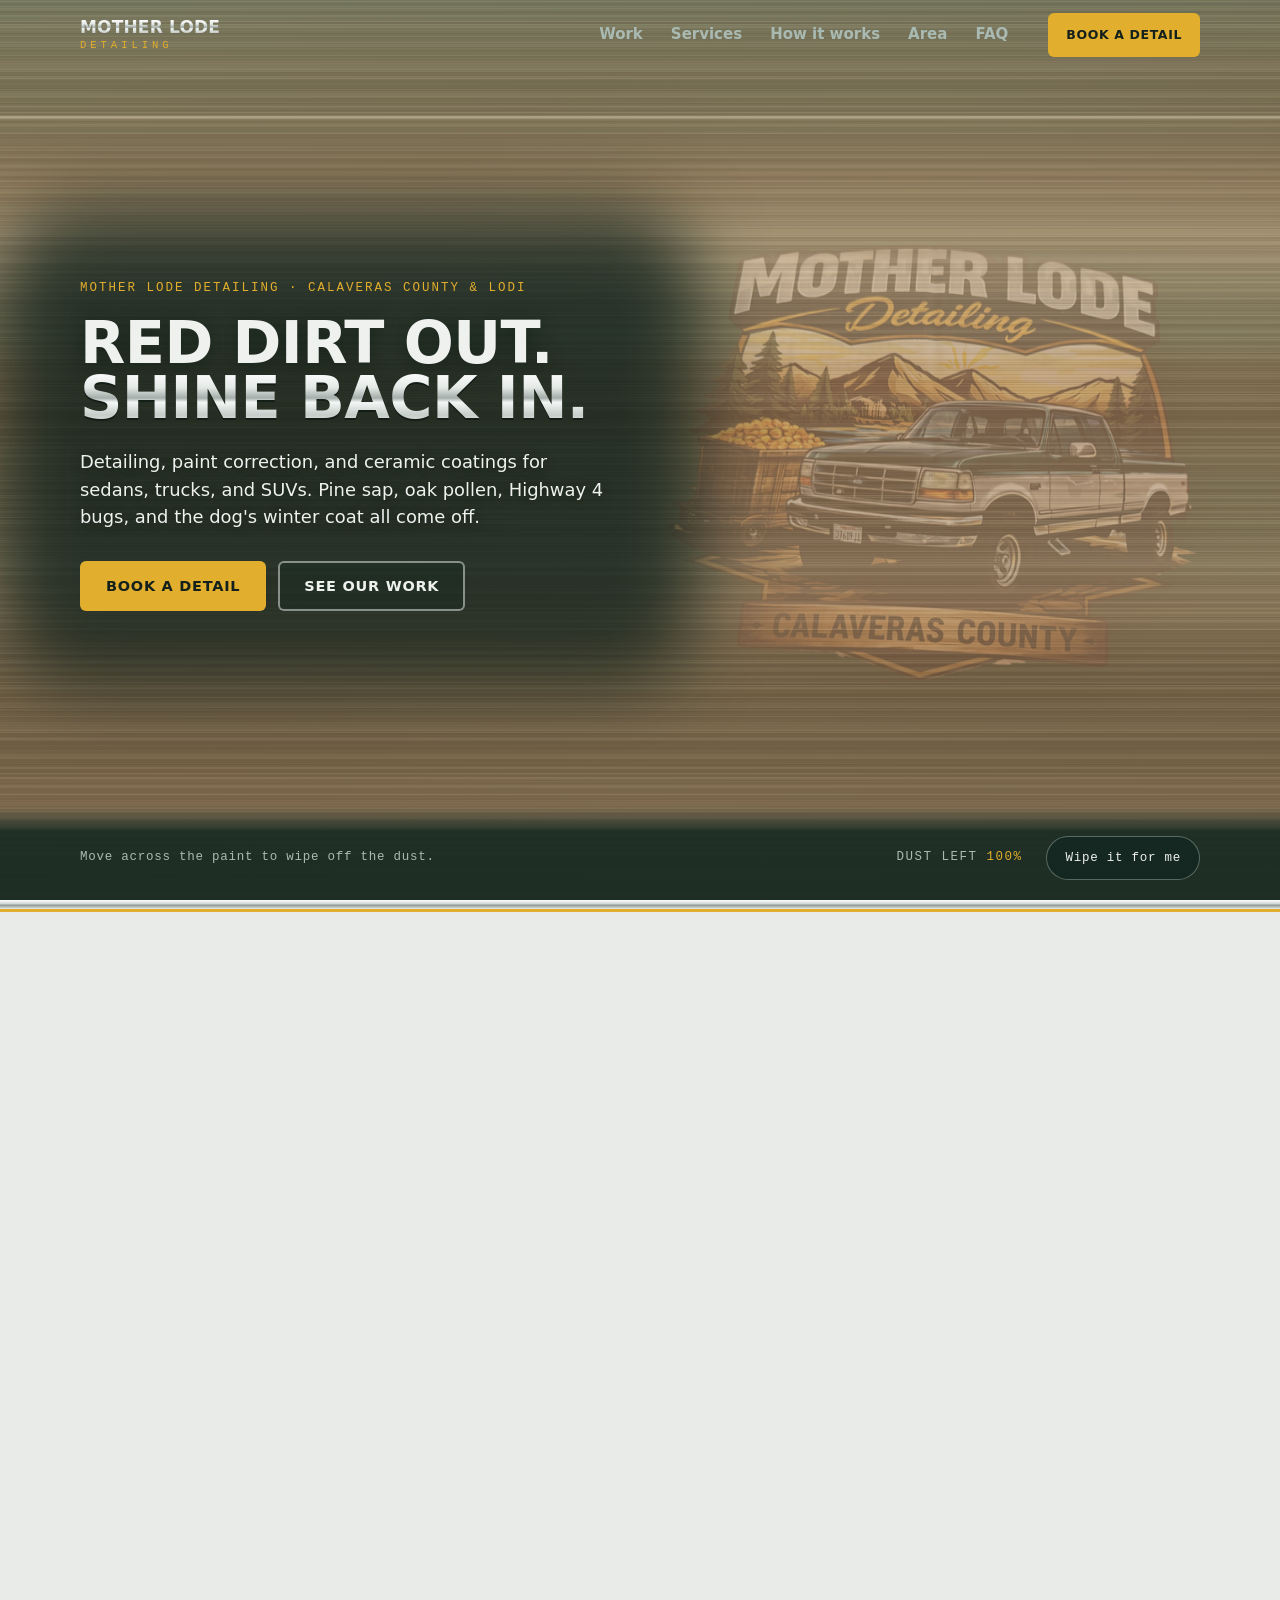
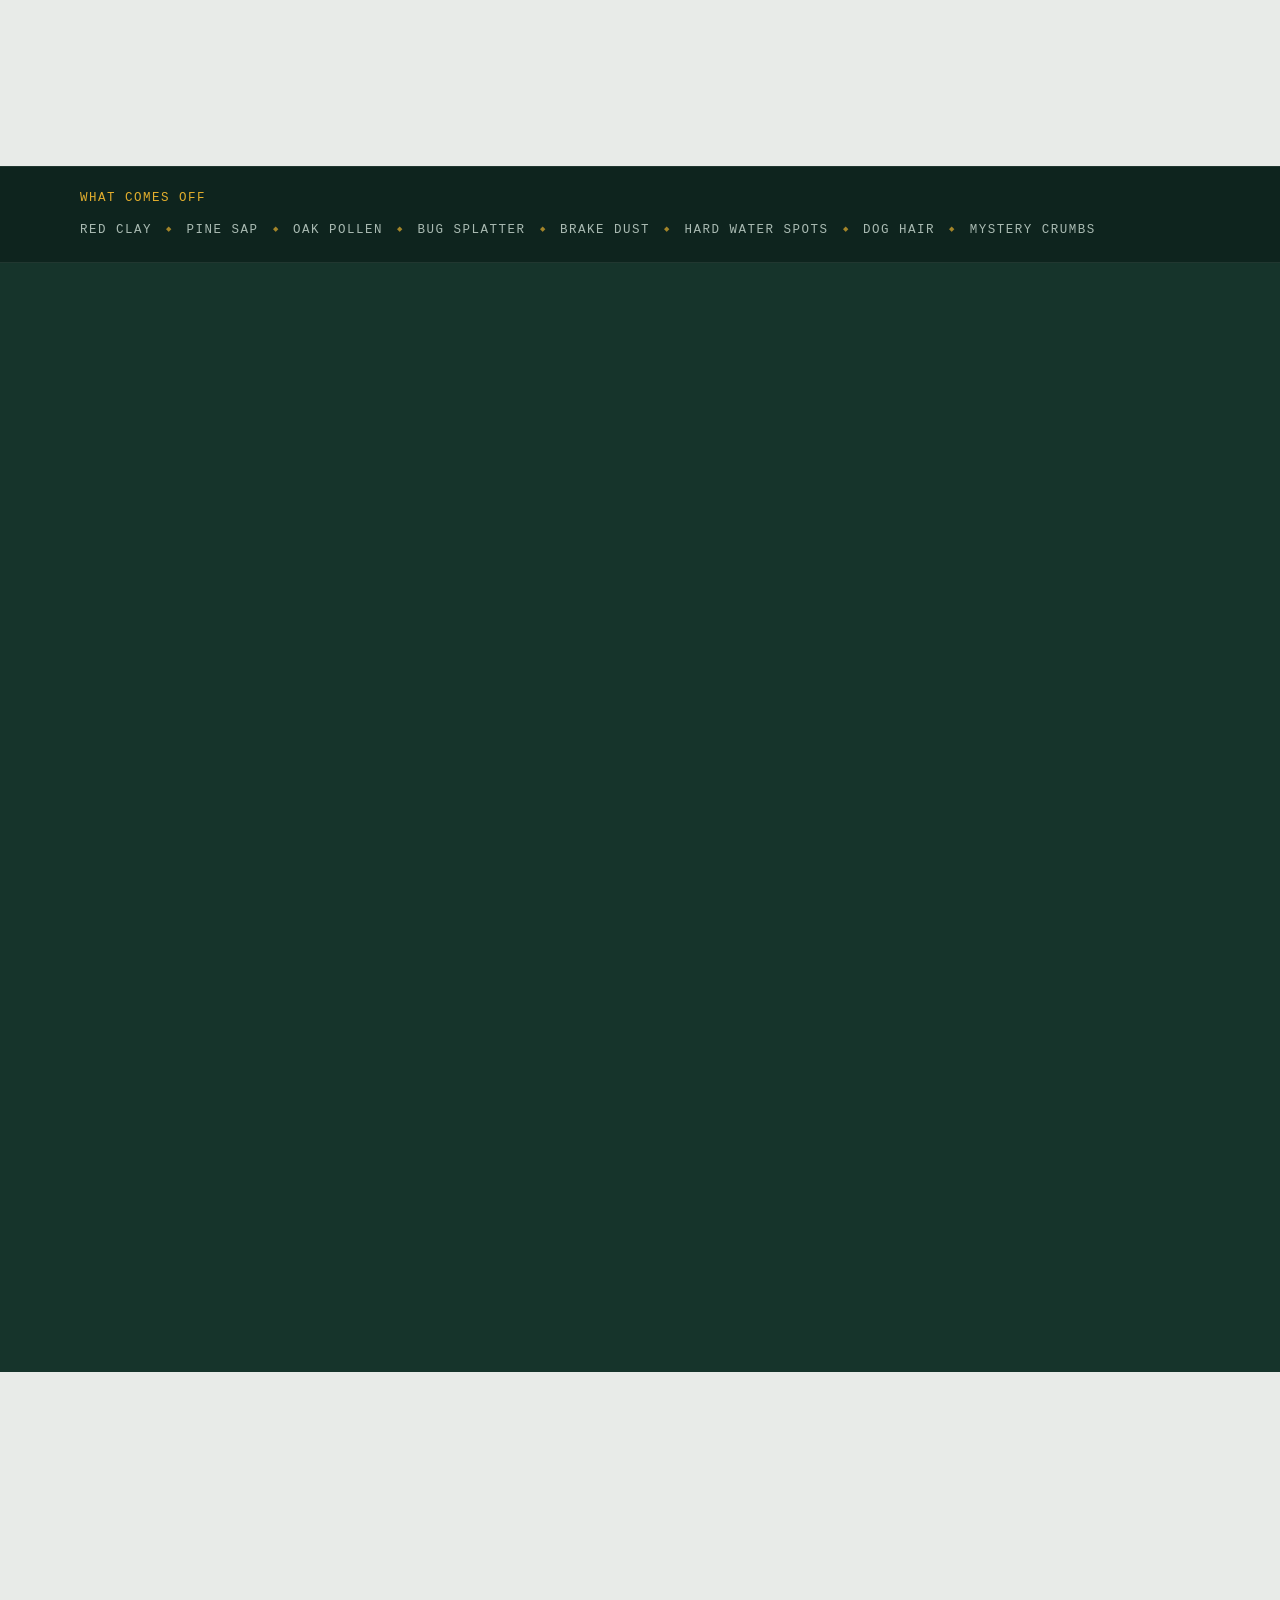
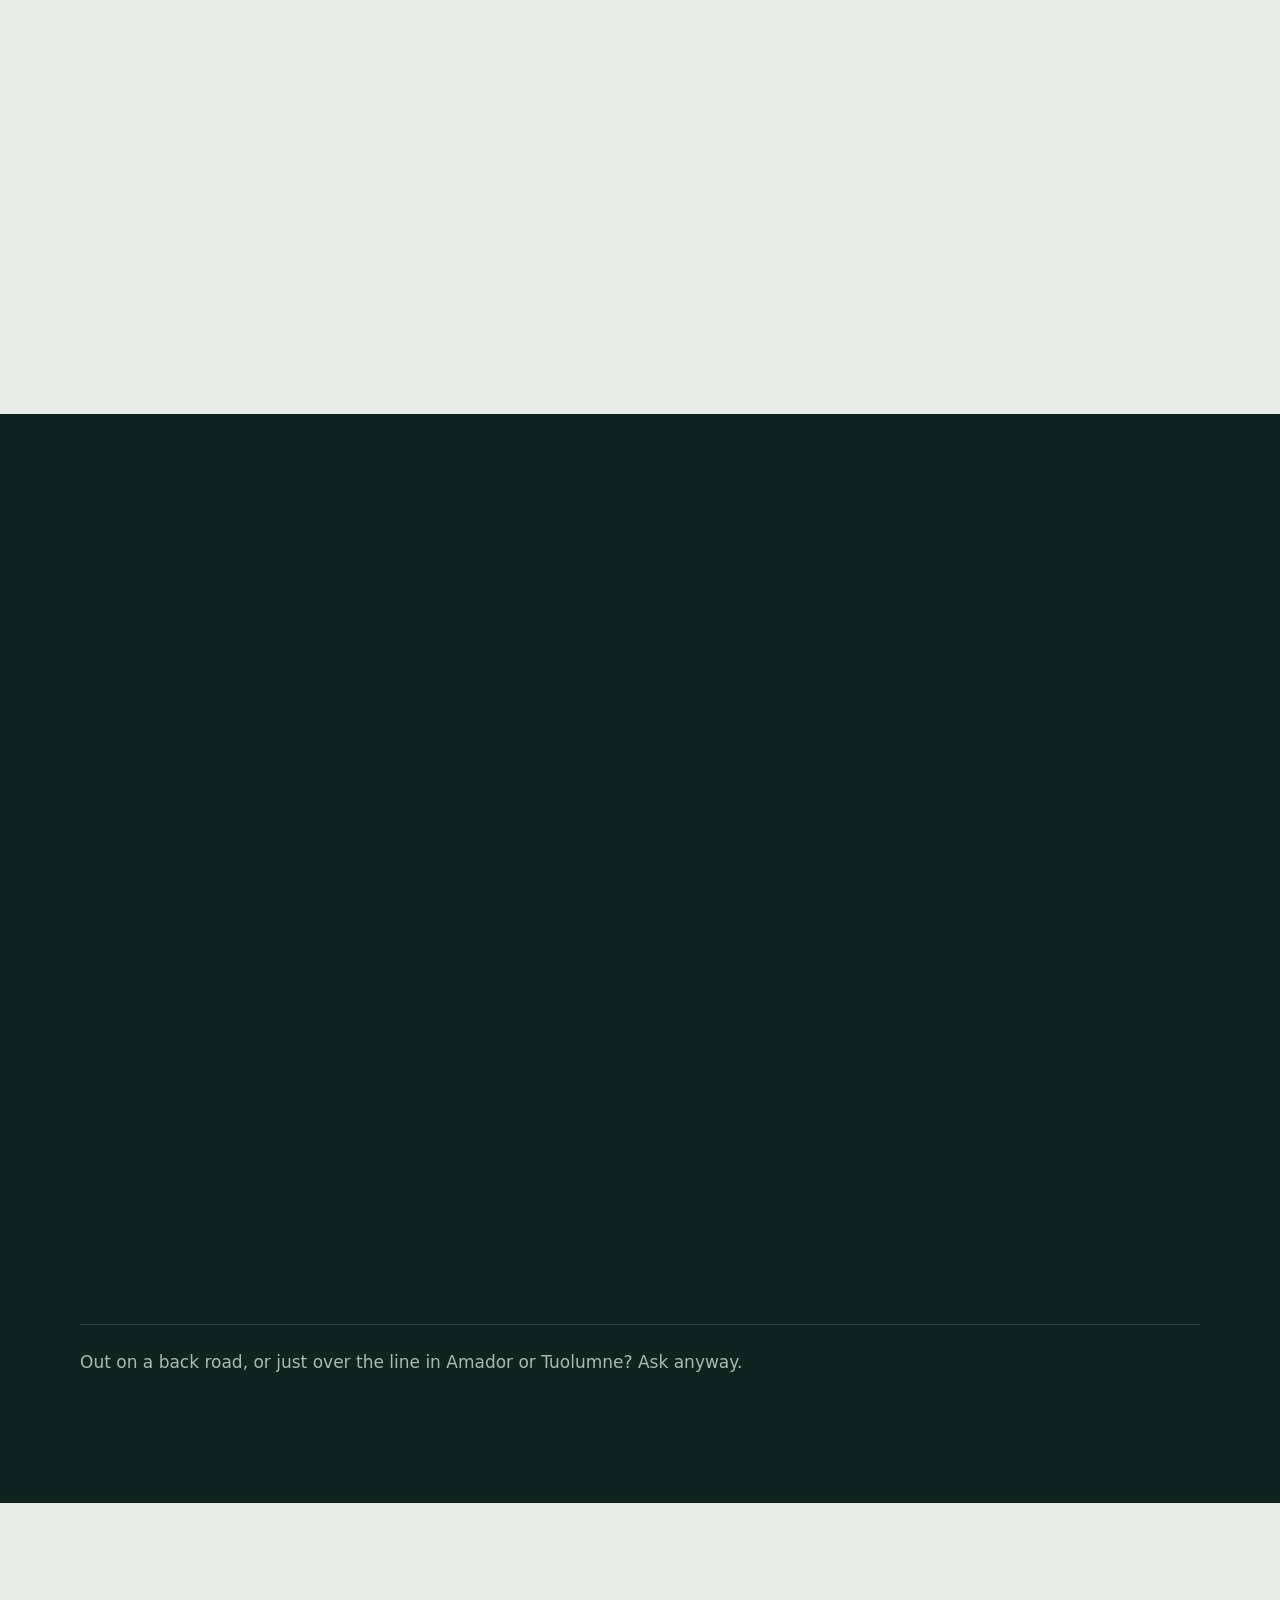
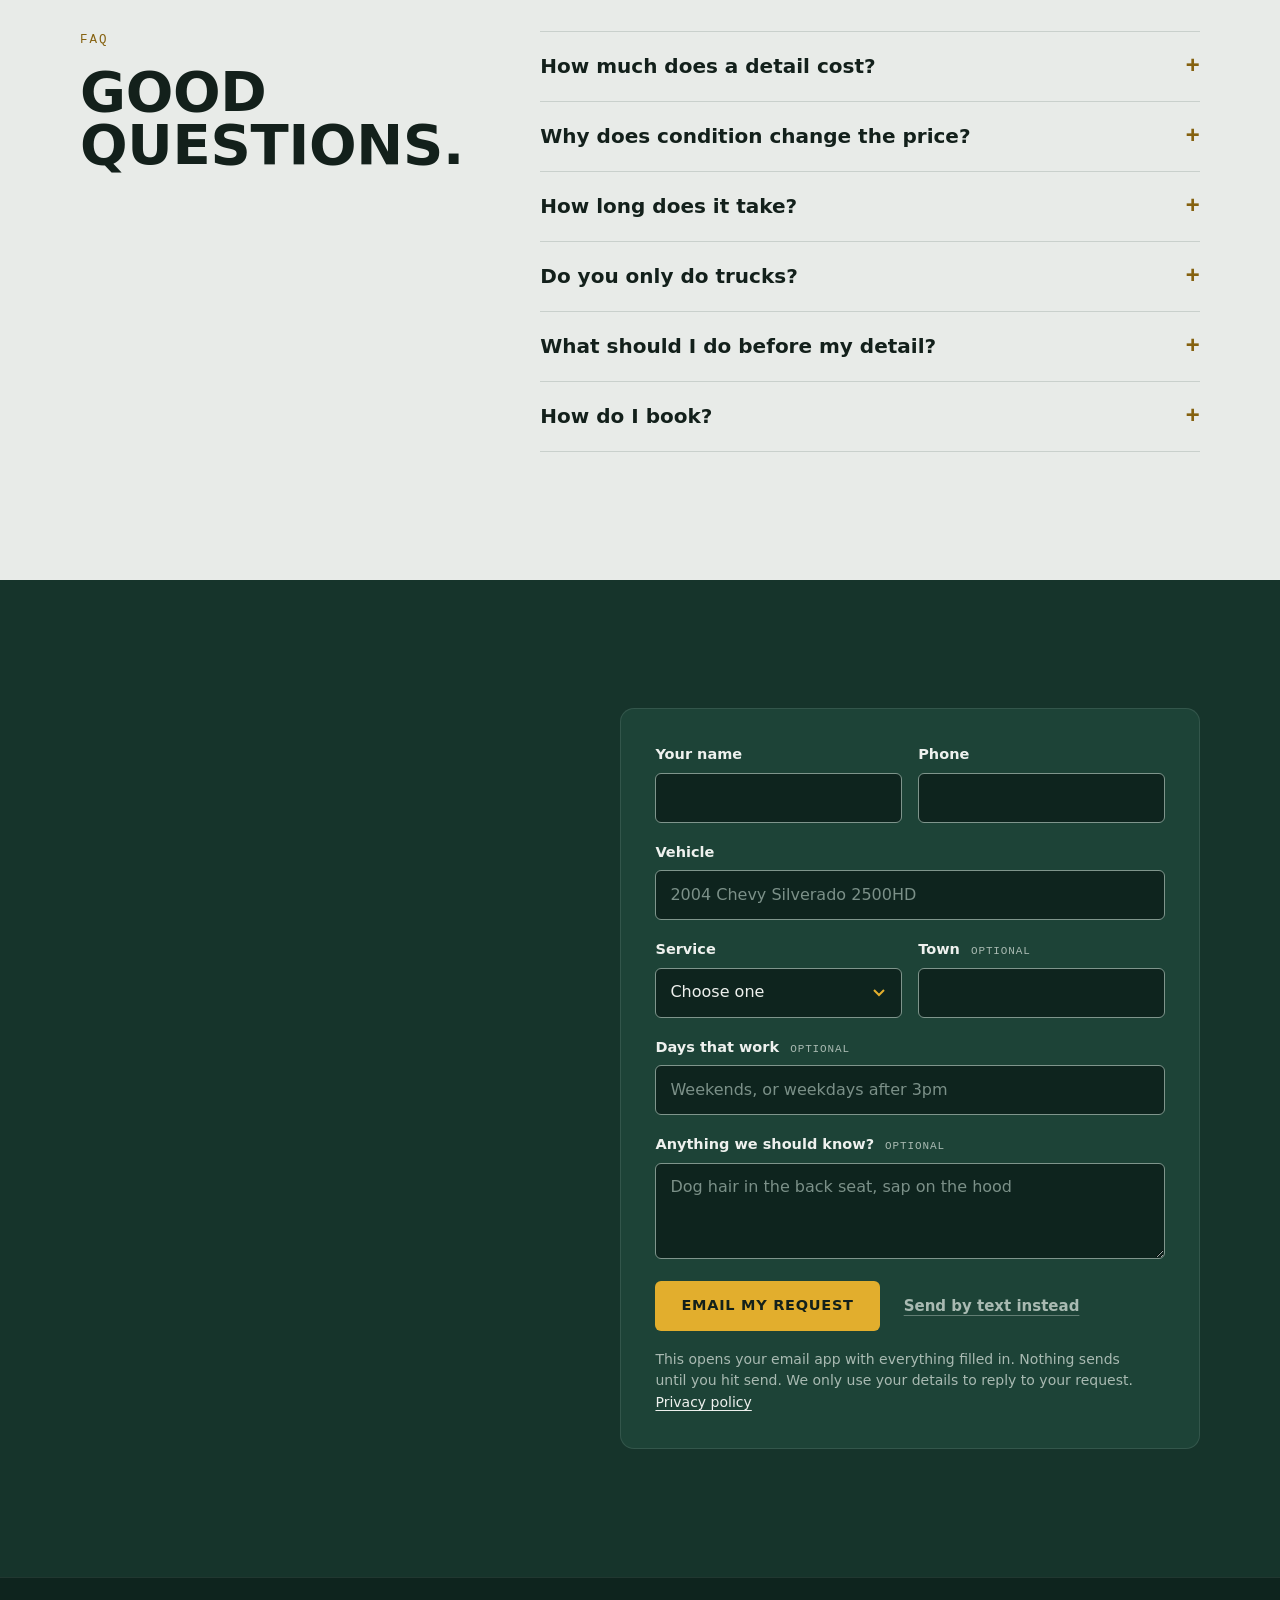
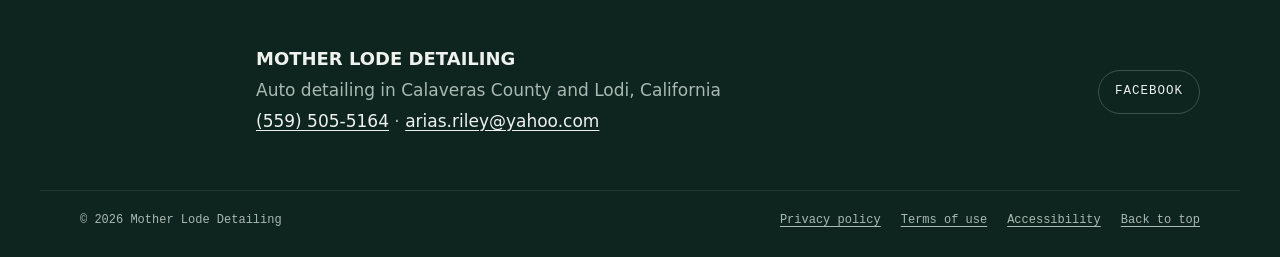
==== index.html @ 9db76bcc "Use the new Facebook page username link Co-Authored-By: Claude Opus 5 <noreply@anthropic.com>" ====
<!doctype html>
<html lang="en">
<head>
<meta charset="utf-8">
<meta name="viewport" content="width=device-width, initial-scale=1">
<meta http-equiv="Content-Security-Policy" content="default-src 'none'; script-src 'self' 'sha256-Du+OJKJSbdUgz5nrHeWWINvez6XKDDU/tyj/5c2uvwo='; style-src 'self' https://fonts.googleapis.com; font-src https://fonts.gstatic.com; img-src 'self' data:; media-src 'self'; base-uri 'none'; form-action 'none'; object-src 'none'">
<meta name="referrer" content="strict-origin-when-cross-origin">
<title>Mother Lode Detailing | Auto Detailing in Calaveras County &amp; Lodi</title>
<meta name="description" content="Interior and exterior detailing, paint correction, and ceramic coatings for sedans, trucks, and SUVs in Calaveras County and Lodi, CA. Exterior from $80. Call or text (559) 505-5164.">
<meta name="theme-color" content="#0E241E">
<link rel="canonical" href="https://motherlodedetailing.com/">
<meta property="og:type" content="website">
<meta property="og:url" content="https://motherlodedetailing.com/">
<meta property="og:title" content="Mother Lode Detailing">
<meta property="og:description" content="Auto detailing, paint correction, and ceramic coatings in Calaveras County and Lodi, CA.">
<meta property="og:image" content="https://motherlodedetailing.com/assets/logo-1120.png">
<script type="application/ld+json">
{
  "@context": "https://schema.org",
  "@type": "AutomotiveBusiness",
  "name": "Mother Lode Detailing",
  "description": "Auto detailing, paint correction, and ceramic coatings for sedans, trucks, and SUVs.",
  "telephone": "+1-559-505-5164",
  "email": "arias.riley@yahoo.com",
  "url": "https://motherlodedetailing.com/",
  "image": "https://motherlodedetailing.com/assets/logo-1120.png",
  "sameAs": ["https://www.facebook.com/motherlodedetailing"],
  "priceRange": "$80-$1200",
  "areaServed": [
    { "@type": "AdministrativeArea", "name": "Calaveras County, CA" },
    { "@type": "City", "name": "Lodi, CA" }
  ]
}
</script>
<link rel="icon" type="image/png" href="assets/icon-64.png">
<link rel="apple-touch-icon" href="assets/icon-180.png">
<link rel="preconnect" href="https://fonts.googleapis.com">
<link rel="preconnect" href="https://fonts.gstatic.com" crossorigin>
<link rel="stylesheet" href="https://fonts.googleapis.com/css2?family=Archivo:wdth,wght@62..125,400..900&family=IBM+Plex+Mono:wght@500&display=swap">
<link rel="stylesheet" href="assets/styles.css">
<script>document.documentElement.classList.add('js')</script>
<script src="assets/main.js" defer></script>
</head>
<body>
<a class="skip" href="#main">Skip to content</a>

<nav class="nav" aria-label="Main">
  <div class="wrap nav-inner">
    <a class="nav-brand" href="#top">
      <span class="nb-top">Mother Lode</span>
      <span class="nb-sub">Detailing</span>
    </a>
    <ul class="nav-links">
      <li><a href="#work">Work</a></li>
      <li><a href="#services">Services</a></li>
      <li><a href="#how">How it works</a></li>
      <li><a href="#area">Area</a></li>
      <li><a href="#faq">FAQ</a></li>
    </ul>
    <a class="btn btn-gold btn-sm" href="#book">Book<span class="cta-extra">&nbsp;a detail</span></a>
  </div>
</nav>

<header class="hero" id="top">
  <div class="hero-paint" aria-hidden="true"></div>
  <img class="hero-decal" src="assets/logo-1120.png" srcset="assets/logo-640.png 640w, assets/logo-1120.png 1120w" sizes="(max-width: 860px) 86vw, 42vw" width="1120" height="926" fetchpriority="high" alt="Mother Lode Detailing logo: a green and white Ford pickup beside an ore cart full of gold, under a Calaveras County sign">
  <canvas class="dust" aria-hidden="true"></canvas>
  <div class="wrap hero-inner">
    <div class="hero-copy">
      <p class="eyebrow">Mother Lode Detailing · Calaveras County &amp; Lodi</p>
      <h1><span>Red dirt out.</span> <span class="chrome">Shine back in.</span></h1>
      <p class="lede">Detailing, paint correction, and ceramic coatings for sedans, trucks, and SUVs. Pine sap, oak pollen, Highway 4 bugs, and the dog's winter coat all come off.</p>
      <div class="actions">
        <a class="btn btn-gold" href="#book">Book a detail</a>
        <a class="btn btn-ghost" href="#work">See our work</a>
      </div>
    </div>
  </div>
  <div class="wipe-bar">
    <div class="wrap wipe-inner">
      <p class="wipe-hint"><span class="hint-fine">Move across the paint to wipe off the dust.</span><span class="hint-coarse">Swipe sideways across the paint to wipe it.</span></p>
      <p class="wipe-readout" aria-hidden="true">Dust left <b>100%</b></p>
      <button class="wipe-btn" type="button">Wipe it for me</button>
      <p class="sr-only wipe-status" role="status"></p>
    </div>
  </div>
</header>
<div class="trim" aria-hidden="true"></div>

<main id="main">

  <section class="section silver" id="work">
    <div class="wrap">
      <div class="sec-head reveal">
        <p class="eyebrow">Recent work</p>
        <h2>Trucks we've cleaned lately.</h2>
        <p>Photos and clips from real jobs.</p>
      </div>
      <div class="gallery reveal" role="region" aria-label="Recent work photos and videos" tabindex="0">
        <figure class="shot photo">
          <div class="frame">
            <img src="assets/work-foam.jpg" width="900" height="1200" loading="lazy" alt="Chevy Silverado 2500HD covered in thick white foam during a pre-wash">
            <span class="tag">During</span>
          </div>
          <figcaption>Silverado 2500HD, foam pre-wash</figcaption>
        </figure>
        <figure class="shot clip" data-name="blue Chevy Silverado">
          <div class="frame">
            <video muted loop playsinline preload="none" poster="assets/work-silverado-blue.jpg" aria-label="Walkaround of a clean blue Chevy Silverado">
              <source src="assets/work-silverado-blue.mp4" type="video/mp4">
            </video>
            <button class="clip-toggle" type="button">Play</button>
          </div>
          <figcaption>Chevy Silverado, walkaround</figcaption>
        </figure>
        <figure class="shot photo">
          <div class="frame">
            <img src="assets/work-f250.jpg" width="900" height="1200" loading="lazy" alt="White Ford F-250 Super Duty with clean, glossy paint">
            <span class="tag">After</span>
          </div>
          <figcaption>Ford F-250 Super Duty</figcaption>
        </figure>
        <figure class="shot clip" data-name="gray Chevy Silverado HD">
          <div class="frame">
            <video muted loop playsinline preload="none" poster="assets/work-silverado-gray.jpg" aria-label="Walkaround of a freshly washed gray Chevy Silverado HD">
              <source src="assets/work-silverado-gray.mp4" type="video/mp4">
            </video>
            <button class="clip-toggle" type="button">Play</button>
          </div>
          <figcaption>Silverado HD, walkaround</figcaption>
        </figure>
        <figure class="shot photo">
          <div class="frame">
            <img src="assets/work-f150.jpg" width="900" height="1200" loading="lazy" alt="Silver Ford F-150 with clean paint and wheels">
            <span class="tag">After</span>
          </div>
          <figcaption>Ford F-150</figcaption>
        </figure>
      </div>
    </div>
  </section>

  <section class="ledger" aria-label="What we clean off">
    <div class="wrap ledger-inner">
      <p class="ledger-label">What comes off</p>
      <ul class="ledger-list">
        <li>Red clay</li>
        <li>Pine sap</li>
        <li>Oak pollen</li>
        <li>Bug splatter</li>
        <li>Brake dust</li>
        <li>Hard water spots</li>
        <li>Dog hair</li>
        <li>Mystery crumbs</li>
      </ul>
    </div>
  </section>

  <section class="section pine" id="services">
    <div class="wrap">
      <div class="sec-head reveal">
        <p class="eyebrow">Services and prices</p>
        <h2>Pick your detail.</h2>
        <p>These are starting prices. The final price depends on condition, like how much dirt, hair, or staining there is. Send a few photos and you'll get an exact price before any work starts.</p>
      </div>
      <div class="svc-grid reveal">
        <div class="price-card">
          <div class="price-head">
            <h3>Basic details</h3>
            <span>Starting prices</span>
          </div>
          <!-- Explicit roles keep table semantics when mobile CSS changes the display type. -->
          <table class="prices" role="table" aria-label="Starting prices for basic details by vehicle type">
            <thead role="rowgroup">
              <tr role="row">
                <th role="columnheader" scope="col"><span class="sr-only">Service</span></th>
                <th role="columnheader" scope="col">Sedan</th>
                <th role="columnheader" scope="col">Truck</th>
                <th role="columnheader" scope="col">SUV</th>
              </tr>
            </thead>
            <tbody role="rowgroup">
              <tr role="row">
                <th role="rowheader" scope="row">Exterior<span>Foam pre-wash, hand wash, wheels, tires, and glass</span></th>
                <td role="cell" data-label="Sedan">$80</td>
                <td role="cell" data-label="Truck">$100</td>
                <td role="cell" data-label="SUV">$100</td>
              </tr>
              <tr role="row">
                <th role="rowheader" scope="row">Interior<span>Vacuum, wipe-down, seats and carpet spot-treated, inside glass</span></th>
                <td role="cell" data-label="Sedan">$140</td>
                <td role="cell" data-label="Truck">$140</td>
                <td role="cell" data-label="SUV">$160</td>
              </tr>
            </tbody>
          </table>
          <p class="price-note">Heavy dirt, pet hair, or deep stains can raise the price. You always get the number before we start.</p>
          <div class="price-ctas">
            <a class="card-cta" href="#book" data-service="Basic exterior">Book exterior</a>
            <a class="card-cta" href="#book" data-service="Basic interior">Book interior</a>
          </div>
        </div>
        <article class="card">
          <h3>Paint correction</h3>
          <p class="price">From $500</p>
          <p class="for">Full body. Machine polishing that takes out swirls, light scratches, and dull, oxidized paint.</p>
          <a class="card-cta" href="#book" data-service="Paint correction">Book paint correction</a>
        </article>
        <article class="card featured">
          <h3>Ceramic coating</h3>
          <p class="price">$750 to $1,200</p>
          <p class="for">A hard, glossy layer on the paint so dirt and water slide off and every wash gets easier.</p>
          <a class="card-cta" href="#book" data-service="Ceramic coating">Book ceramic coating</a>
        </article>
      </div>
      <div class="addons reveal">
        <p class="addons-label">Add-ons for any service</p>
        <ul class="chips">
          <li>Pet hair removal</li>
          <li>Engine bay</li>
          <li>Headlight restoration</li>
          <li>Clay bar</li>
          <li>Seat shampoo</li>
          <li>Odor treatment</li>
        </ul>
      </div>
    </div>
  </section>

  <section class="section silver" id="how">
    <div class="wrap">
      <div class="sec-head reveal">
        <p class="eyebrow">How it works</p>
        <h2>Three steps to a clean truck.</h2>
      </div>
      <div class="track">
        <svg class="vein" viewBox="0 0 960 40" preserveAspectRatio="none" aria-hidden="true">
          <path pathLength="1" d="M0 20 C 80 6, 160 34, 240 20 S 400 6, 480 20 S 640 34, 720 20 S 880 6, 960 20"/>
        </svg>
        <ol class="steps reveal">
          <li class="step">
            <span class="step-n" aria-hidden="true">1</span>
            <h3>Send a few photos</h3>
            <p>Text or email pictures of the inside and outside, with the year, make, and model.</p>
          </li>
          <li class="step">
            <span class="step-n" aria-hidden="true">2</span>
            <h3>Get a price and a day</h3>
            <p>We reply with a quote and the next open days. Pick the one that works.</p>
          </li>
          <li class="step">
            <span class="step-n" aria-hidden="true">3</span>
            <h3>Get it back clean</h3>
            <p>We do the work, and you drive off in a truck that looks right again.</p>
          </li>
        </ol>
      </div>
    </div>
  </section>

  <section class="section area" id="area">
    <div class="wrap">
      <div class="reveal">
        <p class="eyebrow">Where we work</p>
        <h2 class="county"><span>Calaveras</span> <span>County</span> <em>and Lodi</em></h2>
        <p class="area-sub">Up and down Highways 4, 49, 26, and 12, from Arnold down to Lodi.</p>
      </div>
      <div class="routes reveal">
        <div class="route">
          <p class="route-name">Highway 4</p>
          <ul>
            <li>Copperopolis</li>
            <li>Vallecito</li>
            <li>Murphys</li>
            <li>Avery</li>
            <li>Hathaway Pines</li>
            <li>Arnold</li>
          </ul>
        </div>
        <div class="route">
          <p class="route-name">Highway 49</p>
          <ul>
            <li>Angels Camp</li>
            <li>San Andreas</li>
            <li>Mokelumne Hill</li>
          </ul>
        </div>
        <div class="route">
          <p class="route-name">Highways 12 and 26</p>
          <ul>
            <li>Lodi</li>
            <li>Valley Springs</li>
            <li>Glencoe</li>
            <li>West Point</li>
          </ul>
        </div>
      </div>
      <p class="area-note">Out on a back road, or just over the line in Amador or Tuolumne? Ask anyway.</p>
    </div>
  </section>

  <section class="section silver" id="faq">
    <div class="wrap faq-wrap">
      <div class="sec-head">
        <p class="eyebrow">FAQ</p>
        <h2>Good questions.</h2>
      </div>
      <div class="faq-list">
        <details>
          <summary>How much does a detail cost?</summary>
          <p>A basic exterior starts at $80 for sedans and $100 for trucks and SUVs. A basic interior starts at $140 for sedans and trucks and $160 for SUVs. Paint correction starts at $500, and ceramic coatings run $750 to $1,200. The final price depends on condition, so send a few photos for an exact quote.</p>
        </details>
        <details>
          <summary>Why does condition change the price?</summary>
          <p>A truck with a season of red clay, pet hair, or deep stains takes a lot more time than one that gets washed every month. Photos let us see that up front, so there are no surprises.</p>
        </details>
        <details>
          <summary>How long does it take?</summary>
          <p>That depends on the vehicle and the service. We'll give you a time estimate when we confirm your day.</p>
        </details>
        <details>
          <summary>Do you only do trucks?</summary>
          <p>No. Sedans, trucks, and SUVs are all welcome. Trucks just see the most red dirt around here.</p>
        </details>
        <details>
          <summary>What should I do before my detail?</summary>
          <p>Take out anything valuable and anything you don't want moved. Leave the rest to us.</p>
        </details>
        <details>
          <summary>How do I book?</summary>
          <p>Use the form below, or call or text us. We'll reply to confirm a price and a day.</p>
        </details>
      </div>
    </div>
  </section>

  <section class="section pine book" id="book">
    <div class="wrap book-grid">
      <div class="book-copy reveal">
        <p class="eyebrow">Book</p>
        <h2>Get on the schedule.</h2>
        <p>Fill this in and we'll get back to you with a price and the next open day. A couple of photos help us quote it right.</p>
        <dl class="contact">
          <div><dt>Call or text</dt><dd><a data-contact="phone" href="tel:+15595055164">(559) 505-5164</a></dd></div>
          <div><dt>Email</dt><dd><a data-contact="email" href="mailto:arias.riley@yahoo.com">arias.riley@yahoo.com</a></dd></div>
          <div><dt>Service area</dt><dd>Calaveras County and Lodi, California</dd></div>
        </dl>
      </div>

      <div class="book-panel">
        <noscript>
          <p class="noscript-note">Call or text <a href="tel:+15595055164">(559) 505-5164</a> or email <a href="mailto:arias.riley@yahoo.com">arias.riley@yahoo.com</a> with your name, vehicle, and the service you want.</p>
        </noscript>
        <!-- Hidden until main.js attaches the handlers, so a script failure can never submit personal details into the page URL. -->
        <form class="book-form" novalidate hidden>
          <div class="field">
            <label for="f-name">Your name</label>
            <input id="f-name" name="name" autocomplete="name" maxlength="80" required>
          </div>
          <div class="field">
            <label for="f-phone">Phone</label>
            <input id="f-phone" name="phone" type="tel" autocomplete="tel" maxlength="30" required>
          </div>
          <div class="field full">
            <label for="f-vehicle">Vehicle</label>
            <input id="f-vehicle" name="vehicle" placeholder="2004 Chevy Silverado 2500HD" maxlength="100" required>
          </div>
          <div class="field">
            <label for="f-service">Service</label>
            <select id="f-service" name="service" required>
              <option value="">Choose one</option>
              <option>Basic exterior</option>
              <option>Basic interior</option>
              <option>Interior and exterior</option>
              <option>Paint correction</option>
              <option>Ceramic coating</option>
              <option>Not sure yet</option>
            </select>
          </div>
          <div class="field">
            <label for="f-town">Town <span class="opt">Optional</span></label>
            <input id="f-town" name="town" list="town-list" autocomplete="address-level2" maxlength="60">
            <datalist id="town-list">
              <option value="Angels Camp"><option value="Arnold"><option value="Avery"><option value="Copperopolis"><option value="Glencoe"><option value="Hathaway Pines"><option value="Lodi"><option value="Mokelumne Hill"><option value="Murphys"><option value="San Andreas"><option value="Vallecito"><option value="Valley Springs"><option value="West Point">
            </datalist>
          </div>
          <div class="field full">
            <label for="f-when">Days that work <span class="opt">Optional</span></label>
            <input id="f-when" name="when" placeholder="Weekends, or weekdays after 3pm" maxlength="120">
          </div>
          <div class="field full">
            <label for="f-notes">Anything we should know? <span class="opt">Optional</span></label>
            <textarea id="f-notes" name="notes" rows="3" placeholder="Dog hair in the back seat, sap on the hood" maxlength="1000"></textarea>
          </div>
          <p class="form-error full" role="alert" hidden></p>
          <div class="form-actions full">
            <button class="btn btn-gold" type="submit">Text my request</button>
            <button class="alt-send" type="button">Send by email instead</button>
          </div>
          <p class="form-fine full"><span class="fine-method">This opens your texting app with everything filled in. Nothing sends until you hit send.</span> We only use your details to reply to your request. <a href="privacy.html">Privacy policy</a></p>
        </form>

        <div class="book-done" tabindex="-1" hidden>
          <p class="eyebrow">Almost done</p>
          <h3>Hit send in your <span class="done-app">texting app</span>.</h3>
          <p>Your request is filled in and ready. Add a couple of photos of the truck before you send it.</p>
          <p class="done-fallback">Didn't open? Call or text <a data-contact="phone" href="tel:+15595055164">(559) 505-5164</a>.</p>
          <button class="btn btn-ghost done-edit" type="button">Edit my request</button>
        </div>
      </div>
    </div>
  </section>

</main>

<footer class="footer">
  <div class="wrap footer-grid">
    <img class="footer-logo" src="assets/logo-320.png" width="320" height="265" loading="lazy" alt="Mother Lode Detailing">
    <div class="footer-info">
      <p class="footer-name">Mother Lode Detailing</p>
      <p>Auto detailing in Calaveras County and Lodi, California</p>
      <p><a data-contact="phone" href="tel:+15595055164">(559) 505-5164</a> · <a data-contact="email" href="mailto:arias.riley@yahoo.com">arias.riley@yahoo.com</a></p>
    </div>
    <ul class="social" aria-label="Social media" hidden></ul>
  </div>
  <div class="wrap footer-fine">
    <p>© <span class="year">2026</span> Mother Lode Detailing</p>
    <ul class="legal-links">
      <li><a href="privacy.html">Privacy policy</a></li>
      <li><a href="terms.html">Terms of use</a></li>
      <li><a href="accessibility.html">Accessibility</a></li>
      <li><a href="#top">Back to top</a></li>
    </ul>
  </div>
</footer>
</body>
</html>
---- assets/styles.css ----
/* Mother Lode Detailing: pine paint, chrome trim, gold vein */
:root {
  --pine: #16342B;
  --pine-deep: #0E241E;
  --pine-raised: #1D4337;
  --chrome: #E8EBE8;
  --chrome-raised: #F4F6F4;
  --steel: #C9D0CC;
  --steel-strong: #77837E;
  --ink: #13201B;
  --ink-2: #4F5D57;
  --on-pine: #EEF1EE;
  --on-pine-2: #A9BAB2;
  --gold: #E2AE2D;
  --gold-hi: #F0C04A;
  --gold-deep: #85610F;

  --display: "Archivo", "Arial Narrow", system-ui, sans-serif;
  --body: "Archivo", system-ui, -apple-system, "Segoe UI", sans-serif;
  --mono: "IBM Plex Mono", ui-monospace, "SF Mono", Menlo, monospace;

  --wrap: 1200px;
  --gutter: clamp(20px, 4vw, 40px);
  --chrome-grad: linear-gradient(180deg, #ffffff 0%, #e4e9e6 30%, #a4aeaa 49%, #f3f6f4 57%, #c5cdc9 80%, #eef1ee 100%);
}

*, *::before, *::after { box-sizing: border-box; }
html { scroll-behavior: smooth; -webkit-text-size-adjust: 100%; scroll-padding-top: 76px; }
body {
  margin: 0;
  background: var(--pine-deep);
  color: var(--on-pine);
  font-family: var(--body);
  font-size: 17px;
  line-height: 1.55;
  overflow-x: clip;
}
img, video { display: block; max-width: 100%; }
a { color: inherit; }
h1, h2, h3 { font-family: var(--display); text-wrap: balance; }
p { text-wrap: pretty; }

.wrap { width: 100%; max-width: var(--wrap); margin-inline: auto; padding-inline: var(--gutter); }
.sr-only { position: absolute; width: 1px; height: 1px; margin: -1px; overflow: hidden; clip: rect(0 0 0 0); white-space: nowrap; }

:focus-visible { outline: 3px solid var(--gold); outline-offset: 3px; }
.silver :focus-visible { outline-color: var(--pine); box-shadow: 0 0 0 7px rgba(226, 174, 45, .55); }

.skip {
  position: fixed; left: 12px; top: -60px; z-index: 100;
  background: var(--gold); color: var(--ink); padding: 12px 16px; border-radius: 6px;
  font-weight: 700; text-decoration: none;
}
.skip:focus { top: 12px; }

.eyebrow {
  margin: 0;
  font-family: var(--mono); font-weight: 500; font-size: 12.5px;
  letter-spacing: .16em; text-transform: uppercase; color: var(--gold);
}
.silver .eyebrow { color: var(--gold-deep); }

/* Buttons */
.btn {
  white-space: nowrap;
  display: inline-flex; align-items: center; justify-content: center;
  min-height: 50px; padding: 0 24px;
  border: 2px solid transparent; border-radius: 6px;
  font-family: var(--body); font-weight: 800; font-size: 14.5px; font-stretch: 115%;
  letter-spacing: .05em; text-transform: uppercase; text-decoration: none; line-height: 1;
  cursor: pointer;
  transition: background-color .2s, border-color .2s, color .2s;
}
.btn-gold { background: var(--gold); color: var(--ink); }
.btn-gold:hover { background: var(--gold-hi); }
.btn-ghost { border-color: rgba(238, 241, 238, .5); color: var(--on-pine); background: rgba(14, 36, 30, .25); }
.btn-ghost:hover { border-color: var(--on-pine); background: rgba(238, 241, 238, .1); }
.btn-sm { min-height: 44px; padding: 0 16px; font-size: 12.5px; }

/* Nav */
.nav {
  position: fixed; inset: 0 0 auto; z-index: 50;
  transition: background-color .3s, box-shadow .3s;
}
.nav.solid {
  background: rgba(14, 36, 30, .92);
  -webkit-backdrop-filter: blur(10px); backdrop-filter: blur(10px);
  box-shadow: 0 1px 0 rgba(169, 186, 178, .14);
}
.nav-inner { display: flex; align-items: center; gap: 28px; height: 70px; }
.nav-brand { display: flex; flex-direction: column; text-decoration: none; line-height: 1; padding: 6px 0; }
.nb-top {
  white-space: nowrap;
  font-family: var(--display); font-weight: 900; font-stretch: 125%; font-size: 17px;
  text-transform: uppercase; letter-spacing: .01em;
  background: var(--chrome-grad); -webkit-background-clip: text; background-clip: text; color: transparent;
}
.nb-sub {
  margin-top: 4px;
  font-family: var(--mono); font-size: 10.5px; letter-spacing: .38em; text-transform: uppercase; color: var(--gold);
}
.nav-links { display: flex; gap: 4px; margin: 0 0 0 auto; padding: 0; list-style: none; }
.nav-links a {
  display: flex; align-items: center; min-height: 44px; padding: 0 12px;
  font-size: 15px; font-weight: 600; color: var(--on-pine-2); text-decoration: none;
  transition: color .2s;
}
.nav-links a:hover { color: var(--on-pine); }
@media (max-width: 900px) {
  .nav-links { display: none; }
  .nav-inner .btn { margin-left: auto; }
}
@media (max-width: 420px) {
  .nav-inner { gap: 12px; }
  .nb-top { font-size: 14.5px; }
  .nb-sub { font-size: 9.5px; letter-spacing: .3em; }
  .nav-inner .btn-sm { padding: 0 12px; font-size: 11.5px; }
}
@media (max-width: 370px) {
  .cta-extra { display: none; }
}

/* Hero */
.hero {
  position: relative; isolation: isolate; overflow: hidden;
  display: grid; align-items: center;
  min-height: max(660px, 100svh);
  background: var(--pine);
  touch-action: pan-y;
}
.hero-paint {
  position: absolute; inset: 0; z-index: 0; overflow: hidden;
  background:
    radial-gradient(70% 60% at 74% 44%, rgba(58, 118, 98, .55) 0%, rgba(58, 118, 98, 0) 70%),
    radial-gradient(60% 50% at 10% 100%, rgba(5, 18, 14, .6) 0%, rgba(5, 18, 14, 0) 70%),
    linear-gradient(160deg, var(--pine-raised) 0%, var(--pine) 48%, var(--pine-deep) 100%);
}
.hero-paint::after {
  content: ""; position: absolute; inset: -20% -40%;
  background: linear-gradient(105deg, transparent 42%, rgba(255, 255, 255, .06) 47%, rgba(255, 255, 255, .17) 50%, rgba(255, 255, 255, .06) 53%, transparent 58%);
  transform: translateX(-60%); opacity: 0;
}
.hero.clean .hero-paint::after { animation: sheen 1.7s cubic-bezier(.3, .6, .2, 1) .2s both; }
@keyframes sheen {
  from { transform: translateX(-60%); opacity: 1; }
  to { transform: translateX(60%); opacity: 1; }
}
.hero-decal {
  position: absolute; z-index: 1;
  top: 50%; right: max(var(--gutter), calc((100% - var(--wrap)) / 2 + var(--gutter)));
  width: min(42vw, 600px); height: auto;
  transform: translateY(-47%);
  filter: drop-shadow(0 28px 36px rgba(0, 0, 0, .38));
}
.dust {
  position: absolute; inset: 0; z-index: 2;
  width: 100%; height: 100%;
  pointer-events: none;
  transition: opacity 1s ease;
}
.dust.gone { opacity: 0; }
.hero-inner { position: relative; z-index: 3; padding-block: 120px 130px; }
.hero-copy { position: relative; max-width: min(560px, 48%); }
/* Shade between the dust and the copy so text keeps WCAG AA contrast before the dust is wiped. */
.hero-copy::before {
  content: ""; position: absolute; z-index: -1; inset: -70px -80px;
  border-radius: 80px; background: rgba(10, 28, 23, .74);
  filter: blur(36px); pointer-events: none;
  transition: opacity 1s ease;
}
.hero.clean .hero-copy::before { opacity: 0; }
.hero h1 {
  margin: 18px 0 22px;
  font-weight: 900; font-stretch: 125%; text-transform: uppercase;
  font-size: clamp(40px, 4.6vw, 64px); line-height: .93; letter-spacing: -.01em;
  text-shadow: 0 2px 18px rgba(5, 18, 14, .45);
}
.hero h1 span { display: block; }
.chrome {
  background: var(--chrome-grad); -webkit-background-clip: text; background-clip: text; color: transparent;
  text-shadow: none;
  filter: drop-shadow(0 2px 0 rgba(5, 18, 14, .6));
}
.lede { margin: 0 0 30px; font-size: clamp(17px, 1.4vw, 19px); max-width: 46ch; text-shadow: 0 1px 10px rgba(5, 18, 14, .55); }
.actions { display: flex; flex-wrap: wrap; gap: 12px; }

.wipe-bar {
  position: absolute; inset: auto 0 0; z-index: 4;
  padding-block: 30px 20px;
  background: linear-gradient(180deg, rgba(14, 36, 30, 0) 0, rgba(14, 36, 30, .86) 26px);
}
html:not(.js) .wipe-bar { display: none; }
.wipe-inner { display: flex; align-items: center; gap: 16px 24px; flex-wrap: wrap; }
.wipe-hint, .wipe-readout { margin: 0; font-family: var(--mono); font-size: 12.5px; letter-spacing: .06em; color: var(--on-pine-2); }
.wipe-readout { margin-left: auto; text-transform: uppercase; letter-spacing: .12em; }
.wipe-readout b { display: inline-block; min-width: 4ch; font-weight: 500; color: var(--gold); font-variant-numeric: tabular-nums; }
.wipe-readout a { color: var(--gold); text-underline-offset: 3px; }
.hint-coarse { display: none; }
@media (pointer: coarse) {
  .hint-fine { display: none; }
  .hint-coarse { display: inline; }
}
.wipe-btn {
  min-height: 44px; padding: 0 18px;
  border: 1px solid rgba(169, 186, 178, .45); border-radius: 999px;
  background: rgba(14, 36, 30, .55); color: var(--on-pine);
  font-family: var(--mono); font-size: 12.5px; letter-spacing: .06em;
  cursor: pointer; transition: border-color .2s, background-color .2s;
}
.wipe-btn:hover { border-color: var(--gold); background: rgba(14, 36, 30, .8); }

@media (max-width: 860px) {
  .hero { align-items: start; min-height: 0; }
  .hero-decal {
    position: relative; top: auto; right: auto; transform: none;
    width: min(86vw, 460px); margin: 92px auto 0;
  }
  .hero-inner { padding-block: 18px 150px; }
  .hero-copy { max-width: 600px; }
  .wipe-readout { margin-left: 0; }
  .wipe-hint { flex-basis: 100%; }
}

.trim {
  height: 12px;
  background: linear-gradient(180deg, #fdfefd 0%, #d3d9d6 40%, #8f9a95 58%, #e8ebe8 100%);
  border-bottom: 3px solid var(--gold);
}

/* Sections */
.section { padding-block: clamp(76px, 10vw, 128px); }
.silver { background: var(--chrome); color: var(--ink); }
.pine { background: var(--pine); color: var(--on-pine); }
.sec-head { max-width: 760px; margin-bottom: clamp(36px, 5vw, 56px); }
.sec-head h2, .book-copy h2 {
  margin: 14px 0 16px;
  font-weight: 900; font-stretch: 125%; text-transform: uppercase;
  font-size: clamp(32px, 4.4vw, 56px); line-height: .95; letter-spacing: -.005em;
}
.sec-head p:not(.eyebrow) { margin: 0; font-size: 18px; color: var(--on-pine-2); max-width: 60ch; }
.silver .sec-head p:not(.eyebrow) { color: var(--ink-2); }

/* Reveal */
.js .reveal > * {
  opacity: 0; transform: translateY(18px);
  transition: opacity .6s ease, transform .6s cubic-bezier(.2, .7, .2, 1);
  transition-delay: calc(var(--i, 0) * 80ms);
}
.js .reveal.in > * { opacity: 1; transform: none; }
.js .reveal.done > * { transition-delay: 0s; }

/* Gallery */
.gallery {
  display: grid; gap: 14px; align-items: start;
  grid-template-columns: 3fr 2.25fr 3fr 2.25fr 3fr;
}
.shot { margin: 0; }
.frame {
  position: relative; overflow: hidden; border-radius: 10px; background: var(--steel);
  box-shadow: 0 18px 32px -20px rgba(19, 32, 27, .55);
}
.shot.photo .frame { aspect-ratio: 3 / 4; }
.shot.clip .frame { aspect-ratio: 9 / 16; }
.frame img, .frame video { width: 100%; height: 100%; object-fit: cover; }
.shot figcaption { margin-top: 10px; font-family: var(--mono); font-size: 12px; line-height: 1.4; color: var(--ink-2); }
.tag, .clip-toggle {
  position: absolute; left: 10px; top: 10px;
  padding: 5px 9px; border-radius: 4px;
  background: rgba(14, 36, 30, .82); color: var(--on-pine);
  font-family: var(--mono); font-size: 11px; letter-spacing: .1em; text-transform: uppercase;
}
.clip-toggle {
  top: auto; bottom: 10px; min-height: 36px; min-width: 64px;
  border: 1px solid rgba(169, 186, 178, .4); cursor: pointer;
}
.clip-toggle::after {
  content: ""; position: absolute; inset: -6px;
}
.clip-toggle:hover { border-color: var(--gold); }
@media (max-width: 900px) {
  .gallery {
    display: flex; gap: 12px; overflow-x: auto;
    scroll-snap-type: x mandatory; scroll-padding-inline: var(--gutter);
    margin-inline: calc(var(--gutter) * -1); padding: 0 var(--gutter) 12px;
  }
  .shot { flex: 0 0 auto; scroll-snap-align: start; }
  .shot.photo { width: min(66vw, 330px); }
  .shot.clip { width: min(49.5vw, 247.5px); }
}

/* Ledger */
.ledger {
  background: var(--pine-deep);
  border-block: 1px solid rgba(169, 186, 178, .12);
  padding-block: 22px;
}
.ledger-inner { display: flex; align-items: baseline; gap: 12px 28px; flex-wrap: wrap; }
.ledger-label, .ledger-list {
  margin: 0; font-family: var(--mono); font-size: 12.5px; letter-spacing: .12em; text-transform: uppercase;
}
.ledger-label { color: var(--gold); }
.ledger-list { display: flex; flex-wrap: wrap; gap: 8px 0; padding: 0; list-style: none; color: var(--on-pine-2); }
.ledger-list li + li::before { content: "◆"; margin: 0 14px; font-size: 7px; vertical-align: 2px; color: rgba(226, 174, 45, .7); }

/* Services */
.svc-grid { display: grid; grid-template-columns: 1.4fr 1fr; grid-template-rows: auto auto; gap: 18px; }
.price-card {
  grid-row: span 2;
  display: flex; flex-direction: column;
  padding: 30px 28px 26px; border-radius: 12px;
  background: var(--pine-raised); border: 1px solid rgba(169, 186, 178, .16);
}
.price-head { display: flex; align-items: baseline; justify-content: space-between; gap: 8px 16px; flex-wrap: wrap; margin-bottom: 22px; }
.price-head h3 { margin: 0; font-weight: 900; font-stretch: 125%; text-transform: uppercase; font-size: 26px; line-height: 1; }
.price-head span, .prices thead th {
  font-family: var(--mono); font-weight: 500; font-size: 12px; font-stretch: 100%;
  letter-spacing: .12em; text-transform: uppercase; color: var(--gold);
}
.prices { width: 100%; border-collapse: collapse; }
.prices thead th { padding: 0 0 10px 20px; text-align: right; }
.prices thead th + th, .prices td { width: 17%; }
.prices tbody tr { border-top: 1px solid rgba(169, 186, 178, .18); }
.prices tbody th { padding: 22px 12px 22px 0; text-align: left; font-weight: 800; font-stretch: 112%; font-size: 21px; line-height: 1.15; }
.prices tbody th span { display: block; margin-top: 6px; font-weight: 400; font-stretch: 100%; font-size: 15px; line-height: 1.4; color: var(--on-pine-2); }
.prices td {
  padding: 22px 0 22px 20px; text-align: right; white-space: nowrap;
  font-family: var(--display); font-weight: 900; font-stretch: 125%; font-size: clamp(24px, 2.2vw, 30px); line-height: 1;
}
.price-note {
  margin: 4px 0 24px; padding: 14px 16px; border-radius: 8px;
  background: rgba(14, 36, 30, .5); border-left: 3px solid var(--gold);
  font-size: 15px; color: var(--on-pine-2);
}
.price-ctas { display: flex; gap: 0 28px; flex-wrap: wrap; margin-top: auto; border-top: 1px solid rgba(169, 186, 178, .18); }
.price-ctas .card-cta { border-top: 0; }
.card .price {
  margin: 4px 0 12px;
  font-family: var(--display); font-weight: 900; font-stretch: 125%; font-size: clamp(26px, 2.5vw, 32px); line-height: 1;
  color: var(--gold);
}
.card.featured .price { color: var(--pine); }
@media (max-width: 900px) {
  .svc-grid { grid-template-columns: 1fr; max-width: 620px; }
  .price-card { grid-row: auto; }
}
@media (max-width: 560px) {
  .price-card { padding: 24px 20px 20px; }
  .prices, .prices tbody { display: block; }
  .price-head { margin-bottom: 8px; }
  .prices thead th + th, .prices td { width: auto; }
  .prices thead { position: absolute; width: 1px; height: 1px; overflow: hidden; clip: rect(0 0 0 0); }
  .prices tbody tr { display: grid; grid-template-columns: repeat(3, 1fr); padding-bottom: 18px; }
  .prices tbody th { grid-column: 1 / -1; padding: 18px 0 14px; }
  .prices td { padding: 0; text-align: left; }
  .prices td::before {
    content: attr(data-label); display: block; margin-bottom: 6px;
    font-family: var(--mono); font-weight: 500; font-size: 11px; font-stretch: 100%; letter-spacing: .12em; text-transform: uppercase; color: var(--gold);
  }
}
.card {
  display: flex; flex-direction: column;
  padding: 30px 28px 26px; border-radius: 12px;
  background: var(--pine-raised); border: 1px solid rgba(169, 186, 178, .16);
}
.card h3 {
  margin: 0 0 8px;
  font-weight: 900; font-stretch: 125%; text-transform: uppercase; font-size: 26px; line-height: 1;
}
.card .for { margin: 0 0 22px; color: var(--on-pine-2); }
.card-cta {
  display: flex; align-items: center; min-height: 44px; margin-top: auto;
  padding-top: 16px; border-top: 1px solid rgba(169, 186, 178, .18);
  font-family: var(--mono); font-size: 12.5px; letter-spacing: .1em; text-transform: uppercase;
  color: var(--gold); text-decoration: none;
}
.card-cta::after { content: "→"; margin-left: 10px; transition: transform .2s; }
.card-cta:hover::after { transform: translateX(4px); }
.card.featured {
  background: var(--chrome); color: var(--ink); border-color: transparent;
  box-shadow: inset 0 0 0 3px var(--gold), 0 24px 40px -24px rgba(0, 0, 0, .6);
}
.card.featured .for { color: var(--ink-2); }
.card.featured .card-cta { color: var(--pine); border-top-color: var(--steel); }
.card.featured :focus-visible { outline-color: var(--pine); box-shadow: 0 0 0 7px rgba(226, 174, 45, .55); }
.addons { display: flex; align-items: center; gap: 14px 20px; flex-wrap: wrap; margin-top: 34px; }
.addons-label { margin: 0; font-family: var(--mono); font-size: 12.5px; letter-spacing: .12em; text-transform: uppercase; color: var(--gold); }
.chips { display: flex; flex-wrap: wrap; gap: 10px; margin: 0; padding: 0; list-style: none; }
.chips li { padding: 8px 14px; border-radius: 999px; border: 1px solid rgba(169, 186, 178, .3); font-size: 15px; color: var(--on-pine); }

/* How it works */
.track { position: relative; }
.vein {
  position: absolute; top: 8px; left: calc(100% / 6); width: calc(100% * 2 / 3); height: 40px;
  overflow: visible;
}
.vein path {
  fill: none; stroke: var(--gold); stroke-width: 3; stroke-linecap: round;
  vector-effect: non-scaling-stroke;
  stroke-dasharray: 1; stroke-dashoffset: 1;
  transition: stroke-dashoffset 1.6s cubic-bezier(.5, 0, .2, 1) .2s;
}
.track.in .vein path, html:not(.js) .vein path { stroke-dashoffset: 0; }
.steps {
  position: relative; display: grid; grid-template-columns: repeat(3, 1fr); gap: 32px;
  margin: 0; padding: 0; list-style: none;
}
.step { text-align: center; }
.step-n {
  display: grid; place-items: center; width: 56px; height: 56px; margin: 0 auto 22px;
  border-radius: 50%; background: var(--pine); color: var(--gold);
  font-family: var(--mono); font-size: 20px;
  box-shadow: 0 0 0 7px var(--chrome);
}
.step h3 { margin: 0 0 8px; font-weight: 800; font-stretch: 112%; font-size: 22px; line-height: 1.15; }
.step p { margin: 0 auto; max-width: 32ch; color: var(--ink-2); }
@media (max-width: 760px) {
  .vein { display: none; }
  .steps { grid-template-columns: 1fr; gap: 0; }
  .step { position: relative; display: grid; grid-template-columns: 56px 1fr; column-gap: 20px; text-align: left; padding-bottom: 34px; }
  .step:not(:last-child)::before {
    content: ""; position: absolute; left: 27px; top: 56px; bottom: 0; width: 3px;
    background: var(--gold); border-radius: 2px;
  }
  .step-n { grid-row: span 2; margin: 0; }
  .step h3 { align-self: end; margin-top: 4px; }
  .step p { margin: 0; }
}

/* Area */
.area { background: var(--pine-deep); }
.county {
  margin: 14px 0 12px;
  font-weight: 900; font-stretch: 125%; text-transform: uppercase;
  font-size: clamp(34px, 11vw, 150px); line-height: .86; letter-spacing: -.015em;
}
.county span {
  display: block;
  background: var(--chrome-grad); -webkit-background-clip: text; background-clip: text; color: transparent;
}
.county em {
  display: block; margin-top: .3em;
  font-style: normal; font-size: .36em; letter-spacing: .01em; color: var(--gold);
}
.area-sub { margin: 0 0 clamp(40px, 6vw, 64px); font-size: 19px; color: var(--on-pine-2); }
.routes { display: grid; grid-template-columns: repeat(3, 1fr); gap: 32px; }
.route-name { margin: 0 0 16px; font-family: var(--mono); font-size: 12.5px; letter-spacing: .14em; text-transform: uppercase; color: var(--gold); }
.route ul { position: relative; display: grid; gap: 14px; margin: 0; padding: 0 0 0 26px; list-style: none; }
.route ul::before { content: ""; position: absolute; left: 5px; top: .7em; bottom: .7em; width: 2px; background: rgba(226, 174, 45, .5); }
.route li { position: relative; font-size: 19px; font-weight: 600; font-stretch: 105%; }
.route li::before {
  content: ""; position: absolute; left: -26px; top: .42em; width: 12px; height: 12px; border-radius: 50%;
  background: var(--pine-deep); border: 2px solid var(--gold);
}
.area-note { margin: clamp(40px, 6vw, 60px) 0 0; padding-top: 24px; border-top: 1px solid rgba(169, 186, 178, .16); color: var(--on-pine-2); }
@media (max-width: 760px) {
  .routes { grid-template-columns: repeat(2, minmax(0, 1fr)); }
  .route:first-child { grid-row: span 2; }
}
@media (max-width: 400px) {
  .routes { grid-template-columns: minmax(0, 1fr); gap: 28px; }
  .route:first-child { grid-row: auto; }
}

/* FAQ */
.faq-wrap { display: grid; grid-template-columns: 1fr 1.6fr; gap: 48px; align-items: start; }
.faq-list { border-bottom: 1px solid var(--steel); }
.faq-list details { border-top: 1px solid var(--steel); }
.faq-list summary {
  display: flex; align-items: center; justify-content: space-between; gap: 20px;
  min-height: 44px; padding: 22px 0;
  font-weight: 750; font-stretch: 108%; font-size: 20px; line-height: 1.25;
  cursor: pointer; list-style: none;
}
.faq-list summary::-webkit-details-marker { display: none; }
.faq-list summary::after {
  content: "+"; flex: 0 0 auto;
  font-family: var(--mono); font-size: 24px; line-height: 1; color: var(--gold-deep);
  transition: transform .25s;
}
.faq-list details[open] summary::after { transform: rotate(45deg); }
.faq-list details p { margin: -6px 0 24px; max-width: 60ch; color: var(--ink-2); }
@media (max-width: 860px) {
  .faq-wrap { grid-template-columns: 1fr; gap: 0; }
}

/* Book */
.book-grid { display: grid; grid-template-columns: 1fr 1.25fr; gap: clamp(36px, 6vw, 80px); align-items: start; }
.book-copy > p:not(.eyebrow) { margin: 0 0 30px; font-size: 18px; color: var(--on-pine-2); max-width: 46ch; }
.contact { display: grid; gap: 18px; margin: 0; }
.contact dt { font-family: var(--mono); font-size: 12px; letter-spacing: .12em; text-transform: uppercase; color: var(--gold); }
.contact dd { margin: 4px 0 0; font-size: 20px; font-weight: 700; }
.contact a { text-decoration-color: rgba(226, 174, 45, .6); text-underline-offset: 4px; }
.contact a:hover { text-decoration-color: var(--gold); }

.book-panel {
  padding: clamp(22px, 3vw, 34px); border-radius: 14px;
  background: var(--pine-raised); border: 1px solid rgba(169, 186, 178, .16);
}
.book-form { display: grid; grid-template-columns: 1fr 1fr; gap: 18px 16px; }
.field { display: grid; gap: 7px; align-content: start; }
.full { grid-column: 1 / -1; }
.field label { font-size: 14.5px; font-weight: 600; color: var(--on-pine); }
.opt { margin-left: 6px; font-family: var(--mono); font-size: 11px; letter-spacing: .08em; text-transform: uppercase; color: var(--on-pine-2); font-weight: 500; }
.field input, .field select, .field textarea {
  width: 100%; min-height: 50px; padding: 12px 14px;
  border: 1px solid #7F958C; border-radius: 6px;
  background: var(--pine-deep); color: var(--on-pine);
  font: 16px/1.4 var(--body);
  transition: border-color .2s;
}
.field textarea { resize: vertical; min-height: 96px; }
.field select {
  appearance: none; -webkit-appearance: none; padding-right: 40px; cursor: pointer;
  background-image: url("data:image/svg+xml,%3Csvg xmlns='http://www.w3.org/2000/svg' width='12' height='8' viewBox='0 0 12 8'%3E%3Cpath d='M1 1l5 5 5-5' fill='none' stroke='%23E2AE2D' stroke-width='2'/%3E%3C/svg%3E");
  background-repeat: no-repeat; background-position: right 16px center;
}
.field input::placeholder, .field textarea::placeholder { color: #7B9088; }
.field input:hover, .field select:hover, .field textarea:hover { border-color: var(--on-pine-2); }
.noscript-note { margin: 0; font-size: 18px; }
.noscript-note a { color: var(--gold); font-weight: 700; }
.form-fine a { color: var(--on-pine); text-underline-offset: 3px; }
.field input:focus-visible, .field select:focus-visible, .field textarea:focus-visible { border-color: var(--gold); outline-offset: 1px; }
.field [aria-invalid="true"] { border-color: #F0937A; }
.form-error { margin: 0; padding: 12px 14px; border-radius: 6px; background: rgba(240, 147, 122, .12); color: #F7B5A3; font-weight: 600; }
.form-actions { display: flex; align-items: center; gap: 12px 20px; flex-wrap: wrap; margin-top: 4px; }
.alt-send {
  min-height: 44px; padding: 0 4px; border: 0; background: none; cursor: pointer;
  color: var(--on-pine-2); font: 600 15px var(--body);
  text-decoration: underline; text-underline-offset: 4px; text-decoration-color: rgba(169, 186, 178, .5);
}
.alt-send:hover { color: var(--on-pine); }
.form-fine { margin: 0; font-size: 14px; color: var(--on-pine-2); }

.book-done h3 { margin: 12px 0 12px; font-weight: 900; font-stretch: 118%; font-size: clamp(26px, 3vw, 34px); line-height: 1.05; text-transform: uppercase; }
.book-done p:not(.eyebrow) { margin: 0 0 14px; color: var(--on-pine-2); }
.book-done a { color: var(--on-pine); font-weight: 700; }
.done-edit { margin-top: 10px; }
.book-done:focus { outline: none; }
@media (max-width: 860px) {
  .book-grid { grid-template-columns: 1fr; }
}
@media (max-width: 520px) {
  .book-form { grid-template-columns: 1fr; }
}

/* Footer */
.footer { background: var(--pine-deep); border-top: 1px solid rgba(169, 186, 178, .12); padding-block: 56px 28px; }
.footer-grid { display: flex; align-items: center; gap: 24px 36px; flex-wrap: wrap; }
.footer-logo { width: 140px; height: auto; }
.footer-info p { margin: 0 0 4px; color: var(--on-pine-2); }
.footer-info .footer-name { color: var(--on-pine); font-weight: 900; font-stretch: 125%; text-transform: uppercase; font-size: 18px; }
.footer-info a { color: var(--on-pine); text-underline-offset: 3px; }
.social { display: flex; gap: 10px; flex-wrap: wrap; margin: 0 0 0 auto; padding: 0; list-style: none; }
.social a {
  display: inline-flex; align-items: center; min-height: 44px; padding: 0 16px;
  border: 1px solid rgba(169, 186, 178, .3); border-radius: 999px;
  font-family: var(--mono); font-size: 12.5px; letter-spacing: .08em; text-transform: uppercase; text-decoration: none;
}
.social a:hover { border-color: var(--gold); color: var(--gold); }
.footer-fine {
  display: flex; justify-content: space-between; gap: 16px; margin-top: 40px; padding-top: 20px;
  border-top: 1px solid rgba(169, 186, 178, .12);
  font-family: var(--mono); font-size: 12px; color: var(--on-pine-2);
}
.footer-fine p { margin: 0; }
.legal-links { display: flex; flex-wrap: wrap; gap: 0 20px; margin: 0; padding: 0; list-style: none; }
@media (max-width: 640px) {
  .footer-fine { flex-direction: column; }
}

/* Policy pages */
.legal-page { background: var(--chrome); color: var(--ink); }
.legal-bar { background: var(--pine-deep); }
.legal-bar .nav-inner { height: 70px; }
.legal-bar .back { margin-left: auto; color: var(--on-pine); font-weight: 600; text-underline-offset: 4px; display: inline-flex; align-items: center; min-height: 44px; }
.legal { max-width: 780px; padding-block: 56px 88px; }
.legal h1 {
  margin: 12px 0 8px;
  font-weight: 900; font-stretch: 125%; text-transform: uppercase;
  font-size: clamp(26px, 8vw, 52px); line-height: .95; overflow-wrap: break-word;
}
.legal h2 { margin: 44px 0 10px; font-weight: 800; font-stretch: 112%; font-size: 24px; line-height: 1.2; }
.legal h3 { margin: 26px 0 6px; font-weight: 800; font-size: 19px; }
.legal p, .legal li { color: var(--ink); max-width: 68ch; }
.legal ul { padding-left: 22px; }
.legal li { margin-bottom: 6px; }
.legal a { color: var(--pine); font-weight: 600; text-underline-offset: 3px; }
.legal .updated { font-family: var(--mono); font-size: 13px; color: var(--ink-2); }
.table-scroll { overflow-x: auto; margin: 16px 0; }
.legal table { width: 100%; min-width: 560px; border-collapse: collapse; font-size: 15px; }
.legal th, .legal td { padding: 10px 12px; border: 1px solid var(--steel); text-align: left; vertical-align: top; }
.legal th { background: var(--chrome-raised); font-weight: 700; }
.footer-fine a { display: inline-flex; align-items: center; min-height: 44px; margin-block: -14px; text-underline-offset: 3px; }

@media (prefers-reduced-motion: reduce) {
  html { scroll-behavior: auto; }
  *, *::before, *::after { animation-duration: .01ms !important; animation-iteration-count: 1 !important; transition-duration: .01ms !important; transition-delay: 0s !important; }
}
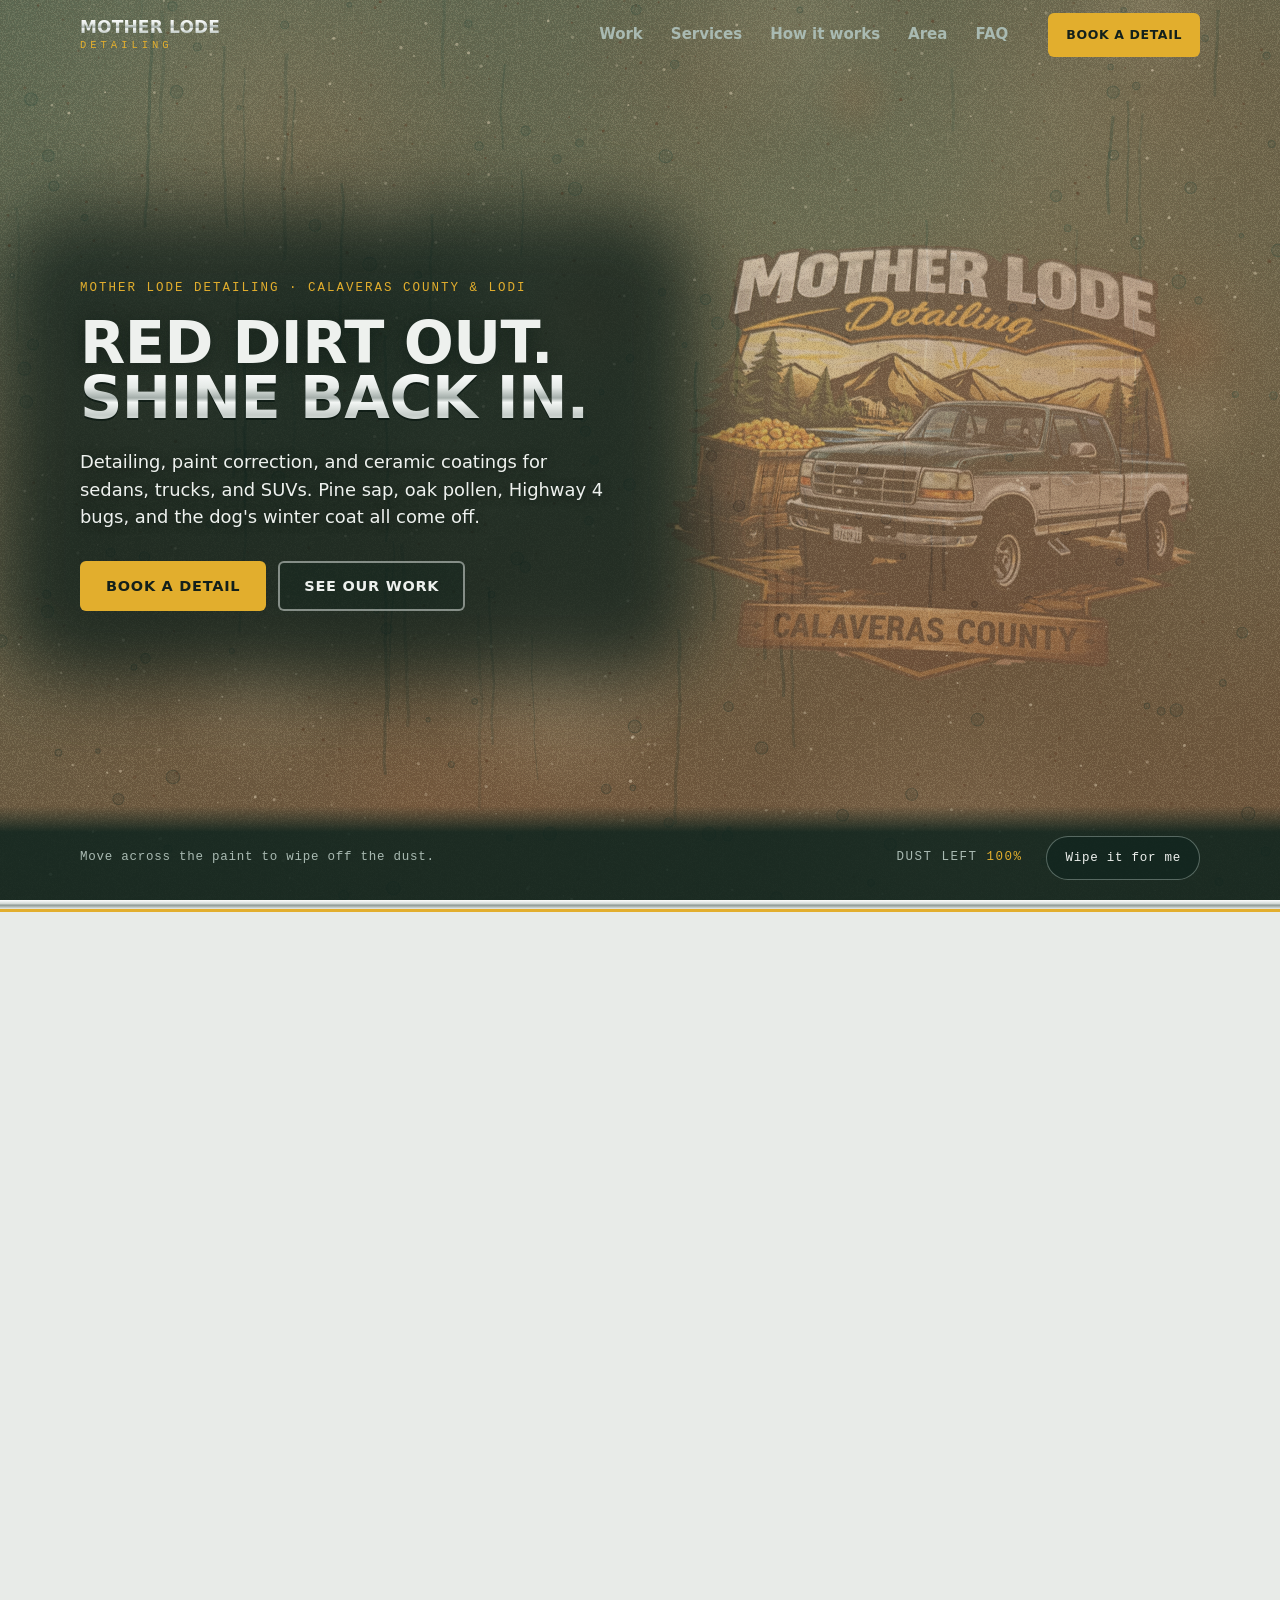
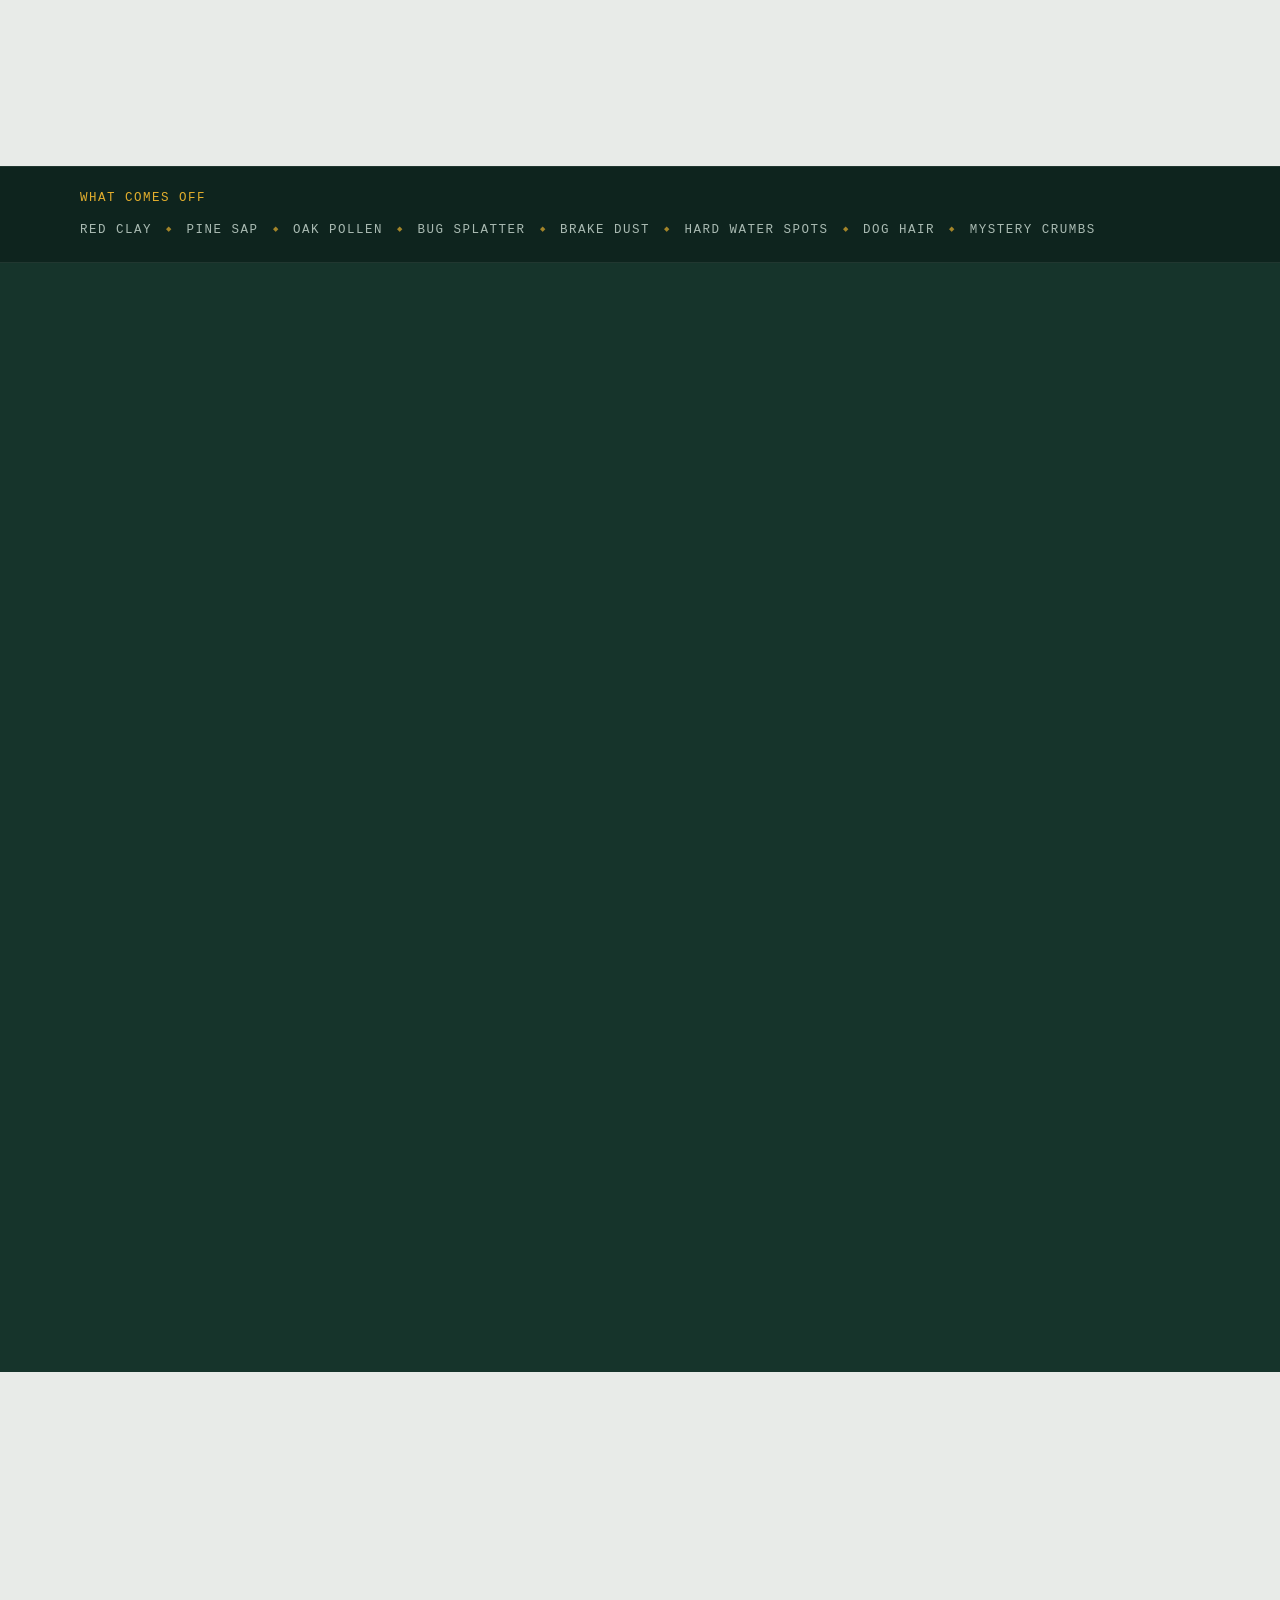
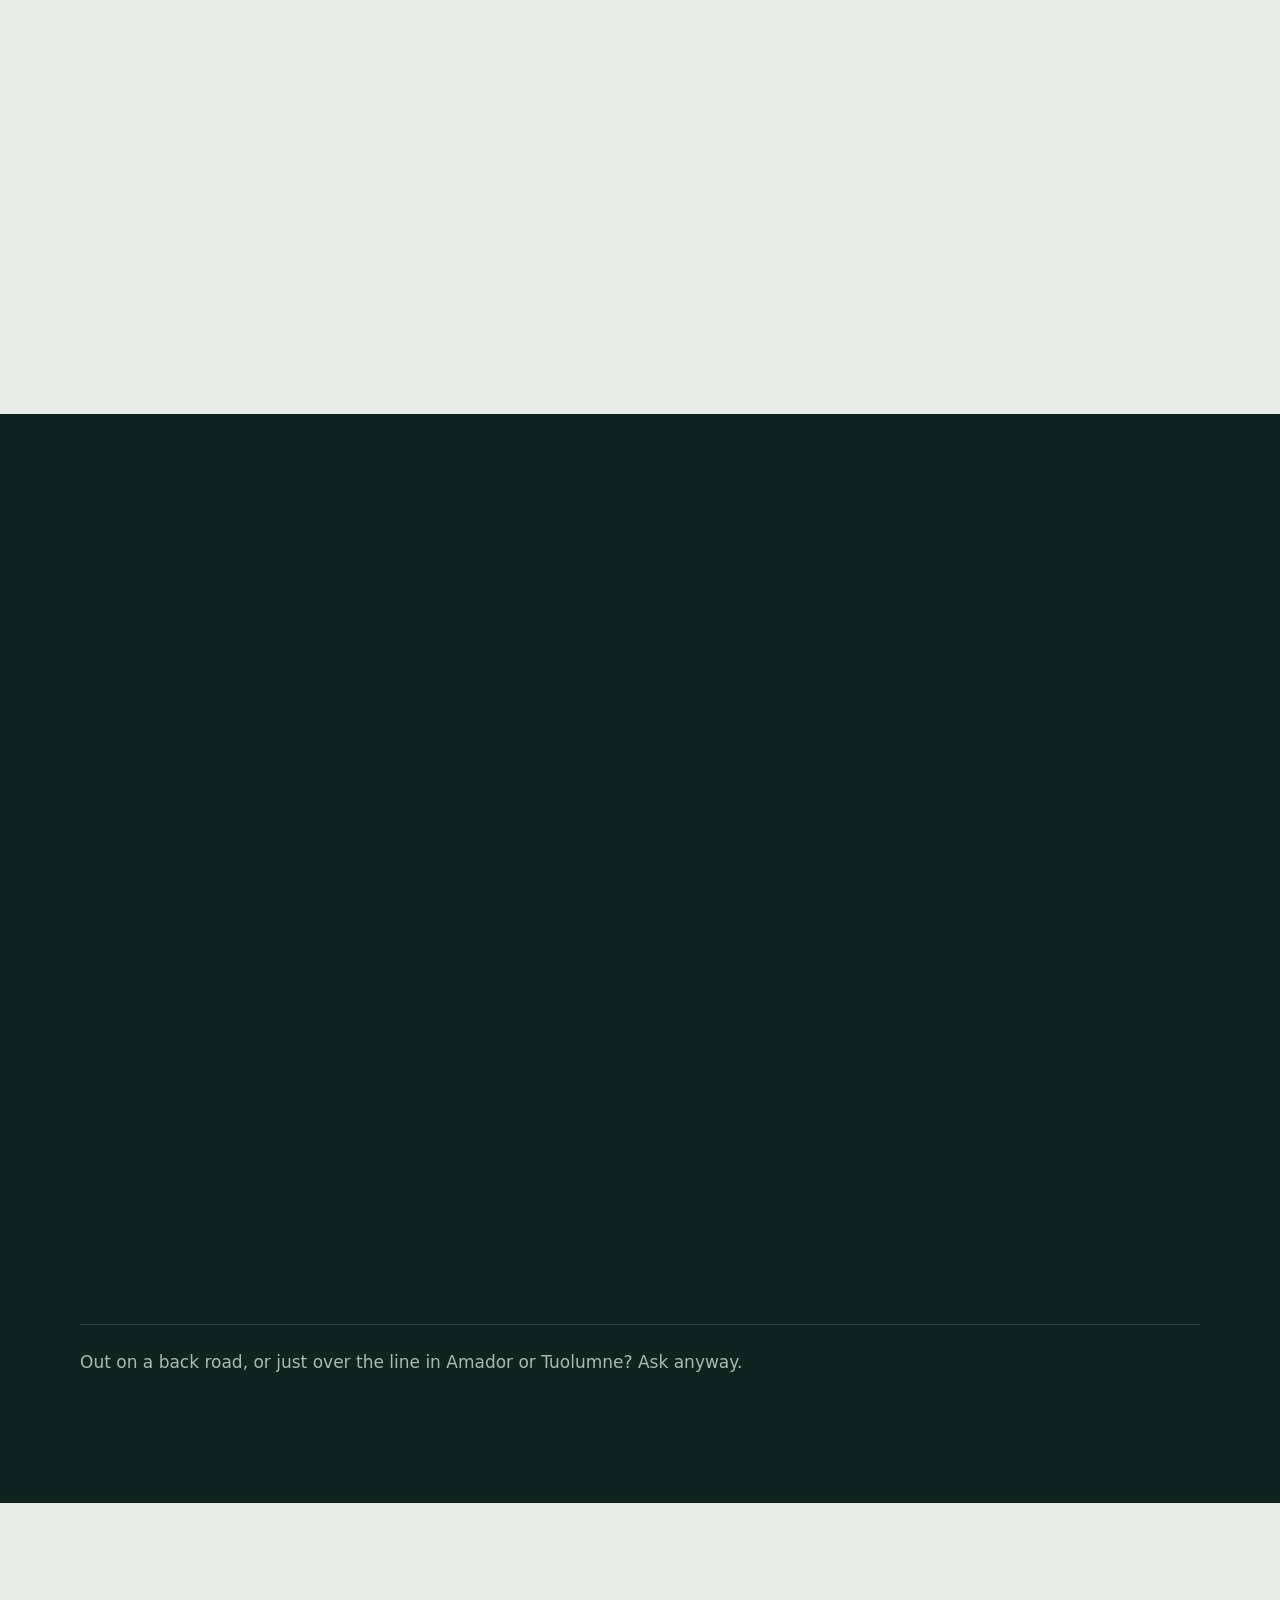
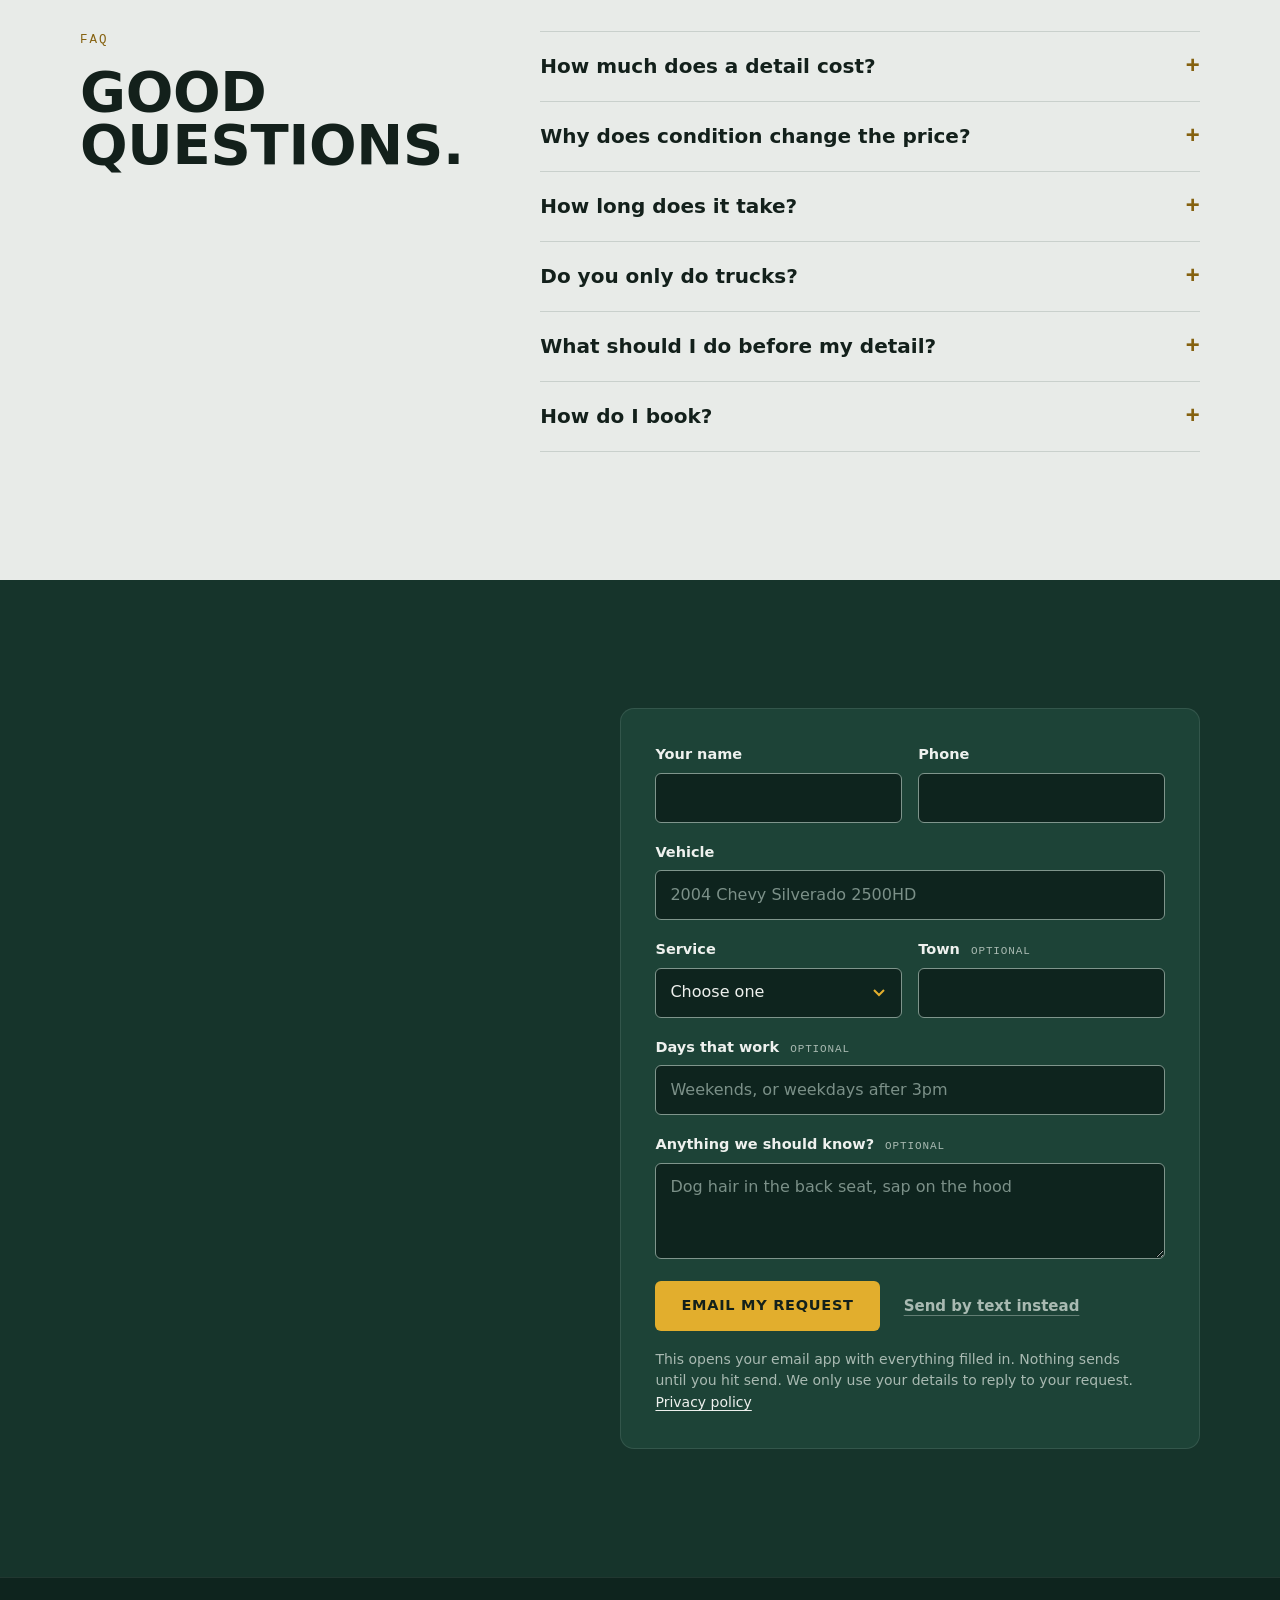
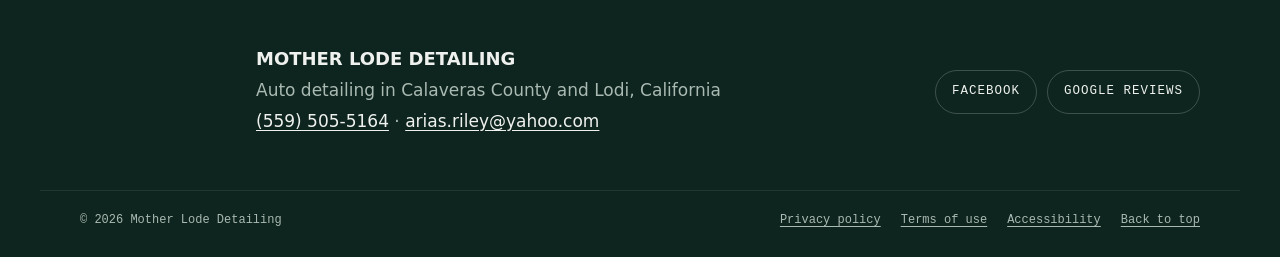
==== commit 6f16f7c6: "Link the Google Business Profile from the site Co-Authored-By: Claude Opus 5 <noreply@anthropic.com>" ====
--- a/index.html
+++ b/index.html
@@ -24,7 +24,7 @@
   "email": "arias.riley@yahoo.com",
   "url": "https://motherlodedetailing.com/",
   "image": "https://motherlodedetailing.com/assets/logo-1120.png",
-  "sameAs": ["https://www.facebook.com/motherlodedetailing"],
+  "sameAs": ["https://www.facebook.com/motherlodedetailing", "https://www.google.com/maps?cid=17763241738423924689"],
   "priceRange": "$80-$1200",
   "areaServed": [
     { "@type": "AdministrativeArea", "name": "Calaveras County, CA" },
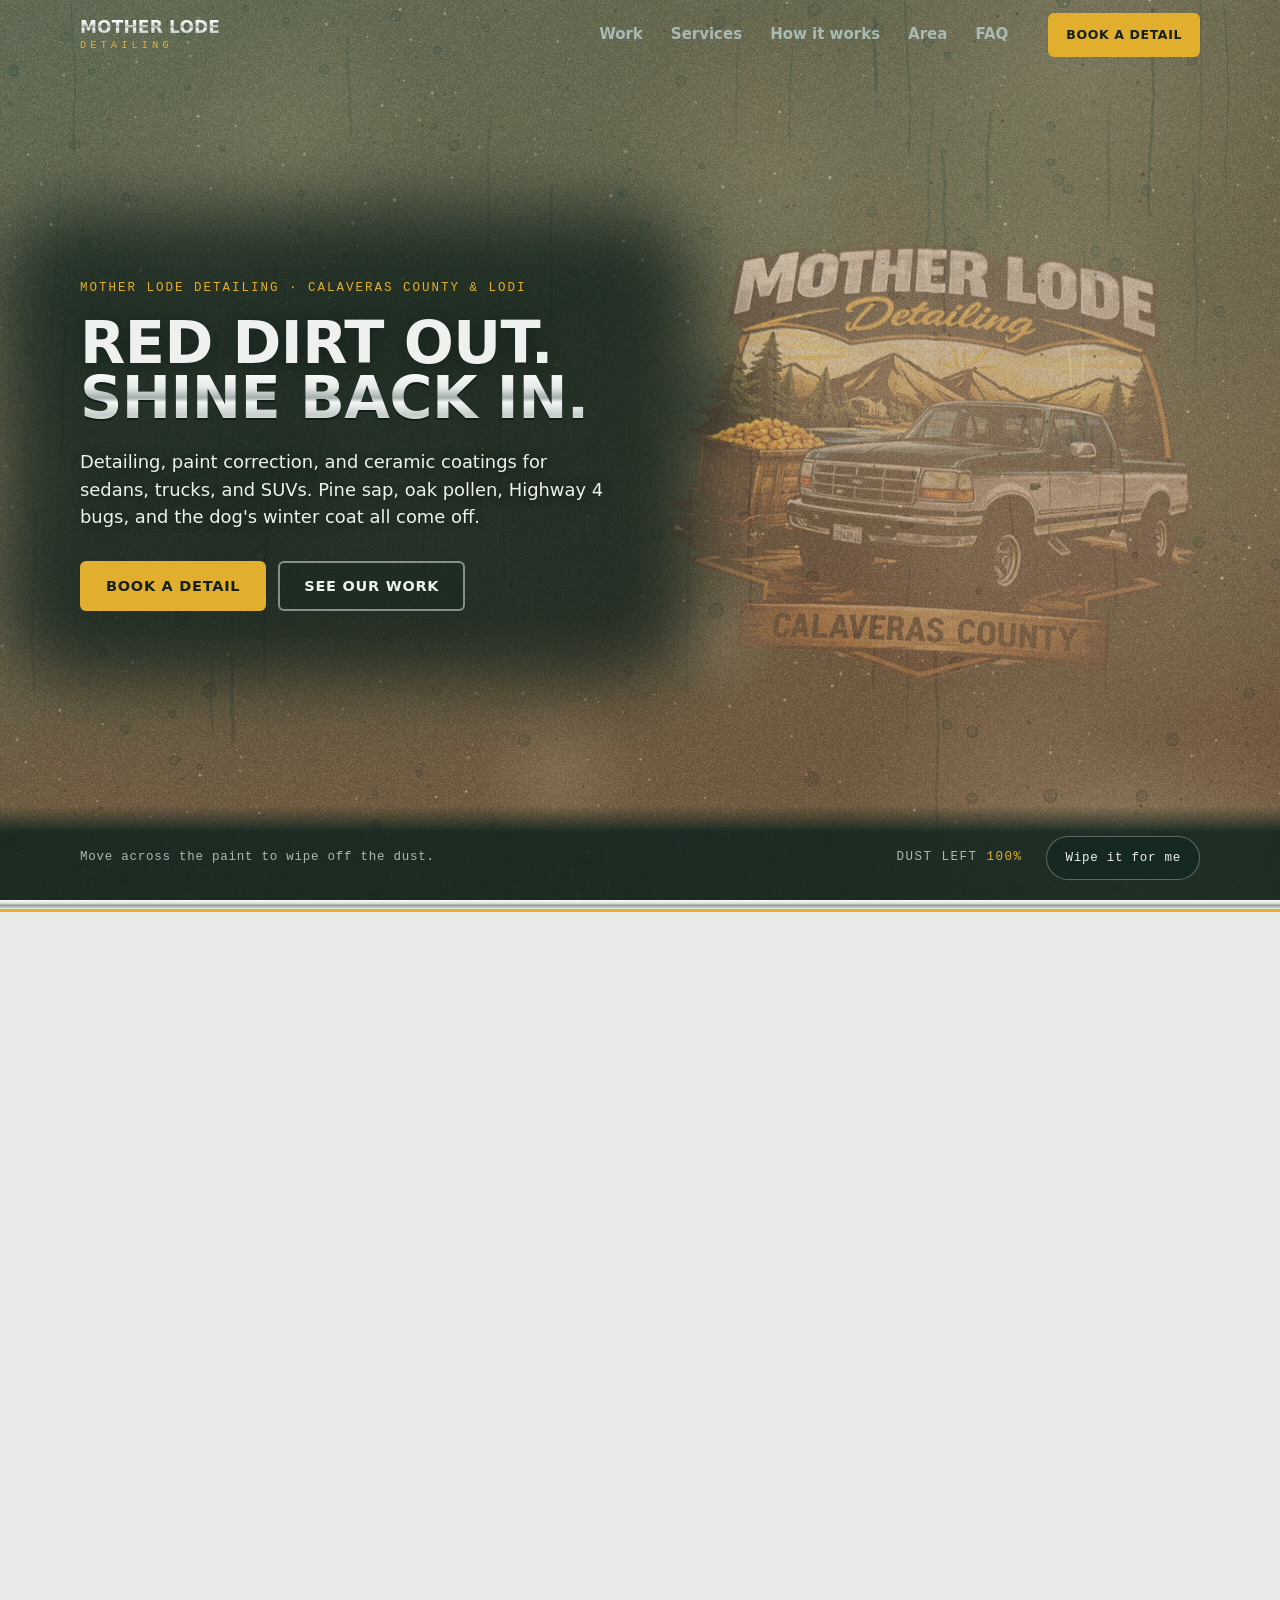
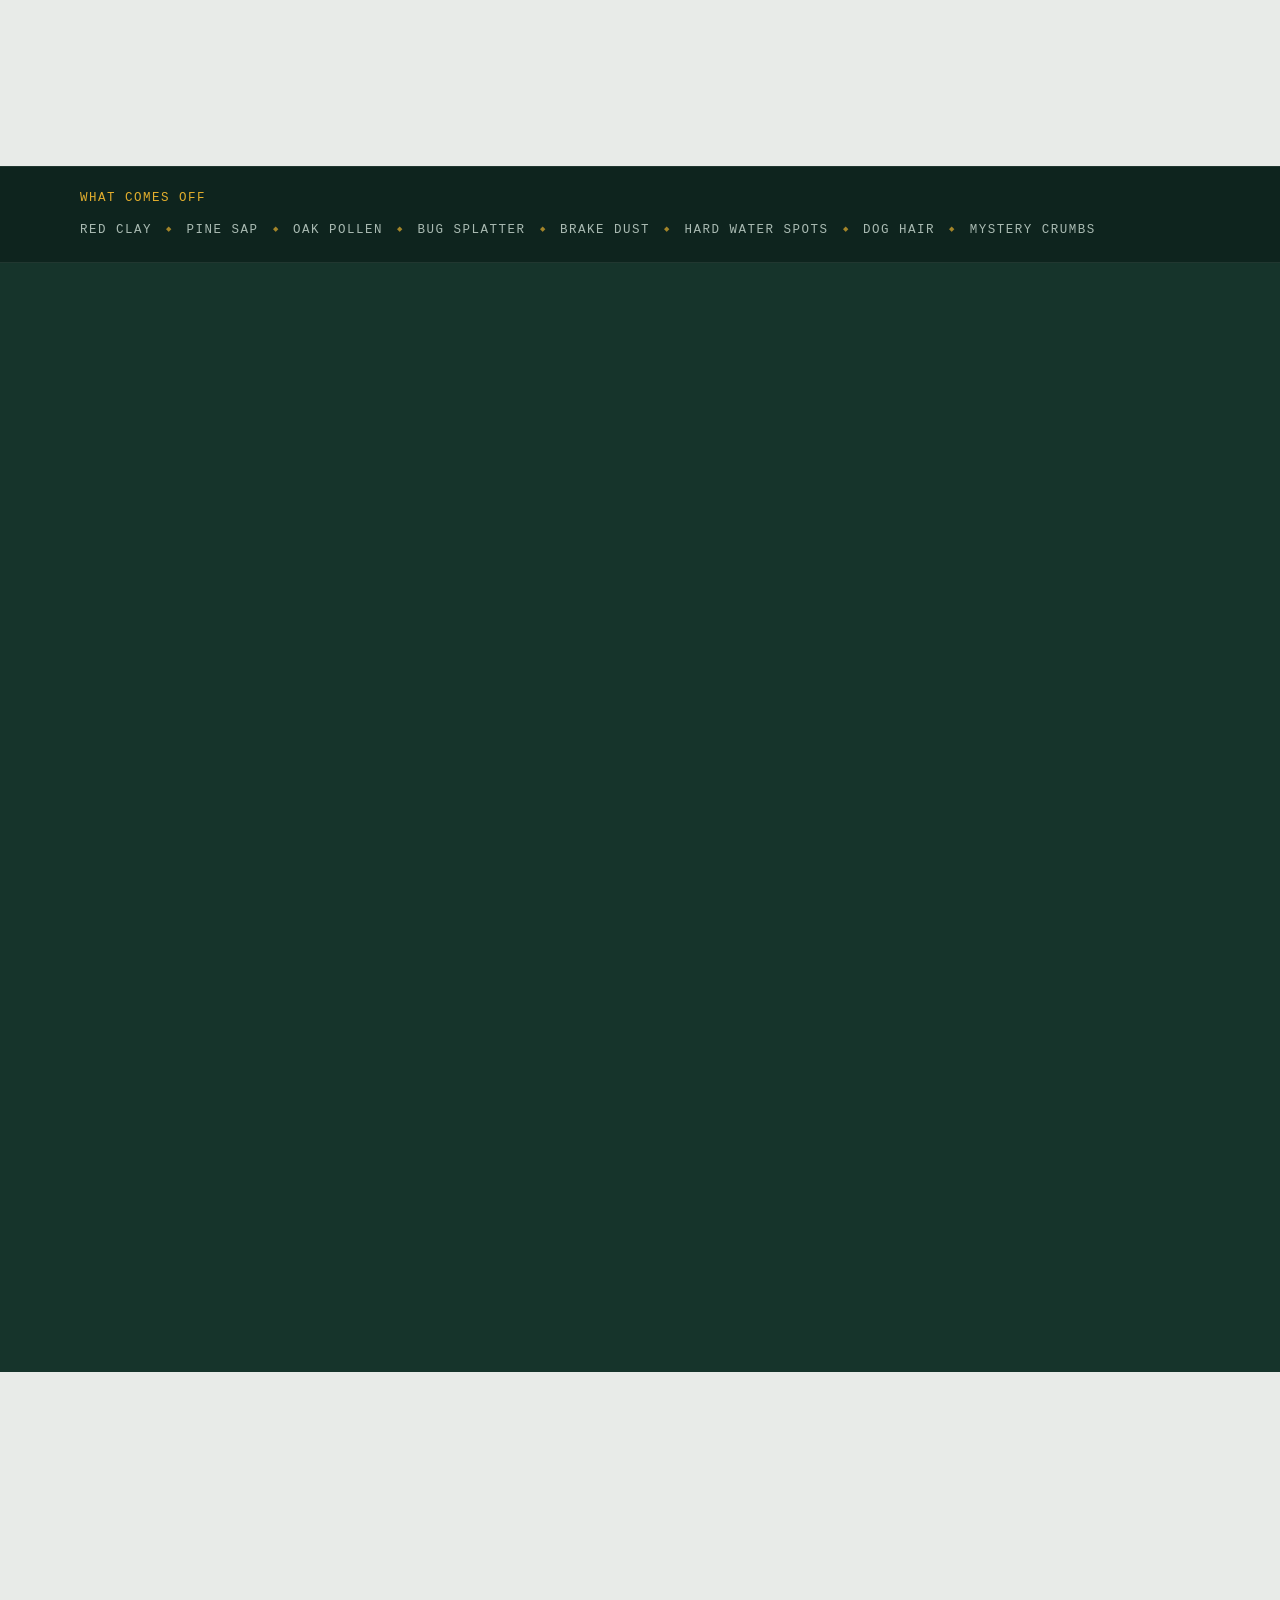
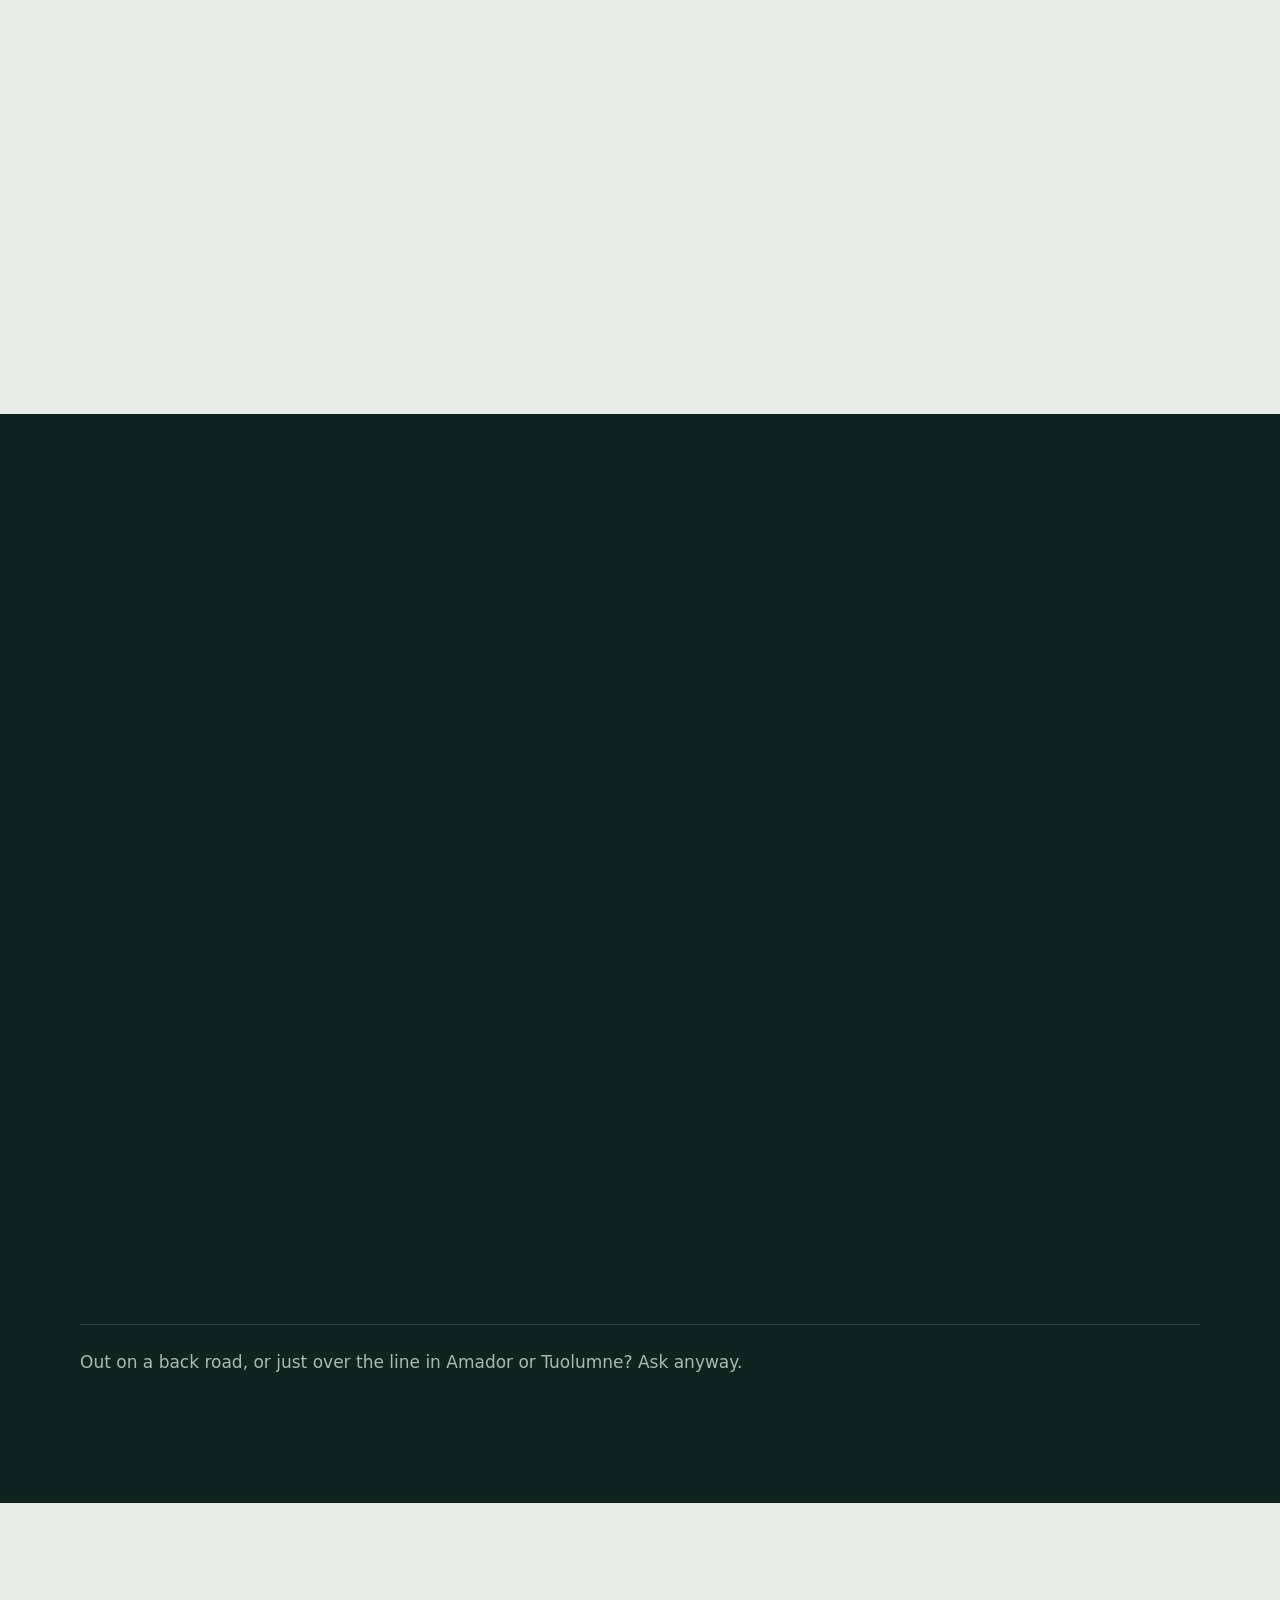
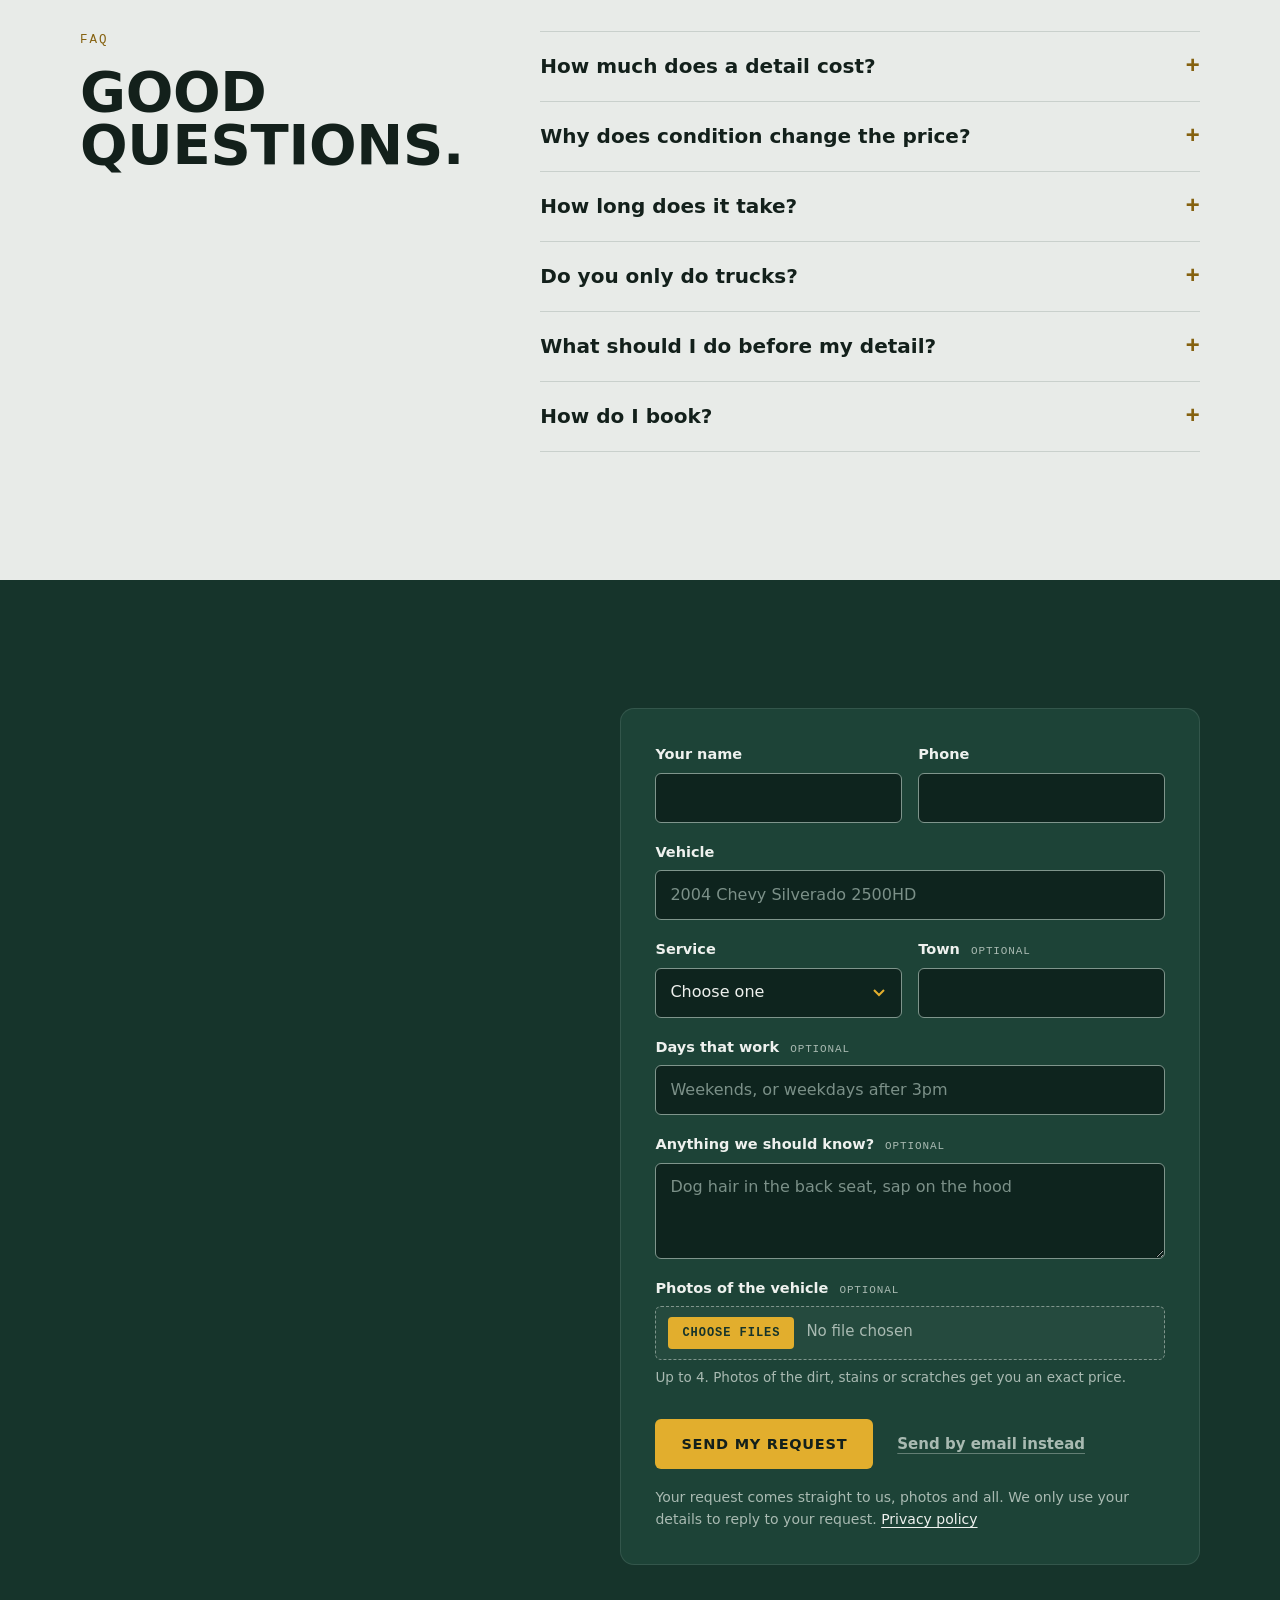
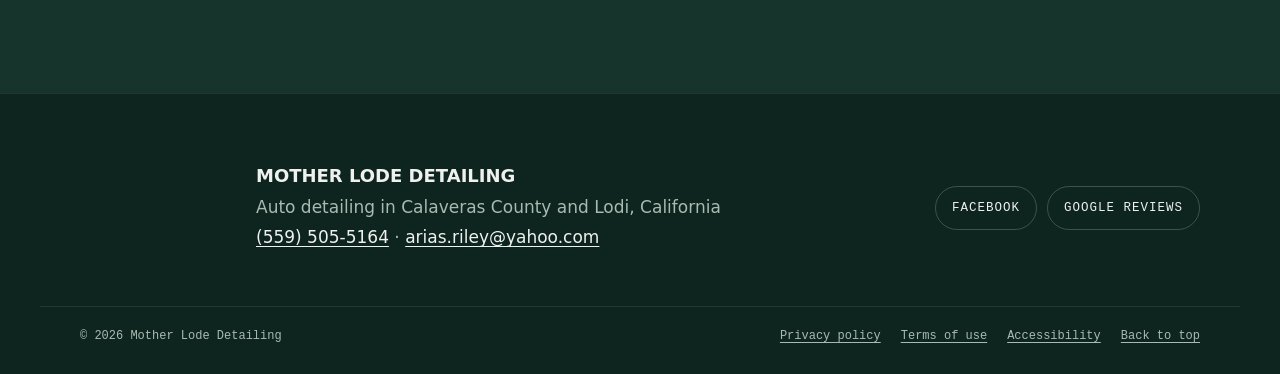
==== commit 5814fdc9: "Send booking requests by email instead of only handing off to an app Adds an /api/book function that" ====
--- a/index.html
+++ b/index.html
@@ -3,7 +3,7 @@
 <head>
 <meta charset="utf-8">
 <meta name="viewport" content="width=device-width, initial-scale=1">
-<meta http-equiv="Content-Security-Policy" content="default-src 'none'; script-src 'self' 'sha256-Du+OJKJSbdUgz5nrHeWWINvez6XKDDU/tyj/5c2uvwo='; style-src 'self' https://fonts.googleapis.com; font-src https://fonts.gstatic.com; img-src 'self' data:; media-src 'self'; base-uri 'none'; form-action 'none'; object-src 'none'">
+<meta http-equiv="Content-Security-Policy" content="default-src 'none'; script-src 'self' 'sha256-Du+OJKJSbdUgz5nrHeWWINvez6XKDDU/tyj/5c2uvwo='; style-src 'self' https://fonts.googleapis.com; font-src https://fonts.gstatic.com; img-src 'self' data:; connect-src 'self'; media-src 'self'; base-uri 'none'; form-action 'none'; object-src 'none'">
 <meta name="referrer" content="strict-origin-when-cross-origin">
 <title>Mother Lode Detailing | Auto Detailing in Calaveras County &amp; Lodi</title>
 <meta name="description" content="Interior and exterior detailing, paint correction, and ceramic coatings for sedans, trucks, and SUVs in Calaveras County and Lodi, CA. Exterior from $80. Call or text (559) 505-5164.">
@@ -392,20 +392,30 @@
             <label for="f-notes">Anything we should know? <span class="opt">Optional</span></label>
             <textarea id="f-notes" name="notes" rows="3" placeholder="Dog hair in the back seat, sap on the hood" maxlength="1000"></textarea>
           </div>
+          <div class="field full">
+            <label for="f-photos">Photos of the vehicle <span class="opt">Optional</span></label>
+            <input id="f-photos" name="photos" type="file" accept="image/*" multiple aria-describedby="photo-hint">
+            <p class="field-hint" id="photo-hint">Up to 4. Photos of the dirt, stains or scratches get you an exact price.</p>
+            <ul class="photo-list" aria-live="polite"></ul>
+          </div>
+          <div class="trap" aria-hidden="true">
+            <label for="f-company">Company</label>
+            <input id="f-company" name="company" tabindex="-1" autocomplete="off">
+          </div>
           <p class="form-error full" role="alert" hidden></p>
           <div class="form-actions full">
-            <button class="btn btn-gold" type="submit">Text my request</button>
+            <button class="btn btn-gold" type="submit">Send my request</button>
             <button class="alt-send" type="button">Send by email instead</button>
           </div>
-          <p class="form-fine full"><span class="fine-method">This opens your texting app with everything filled in. Nothing sends until you hit send.</span> We only use your details to reply to your request. <a href="privacy.html">Privacy policy</a></p>
+          <p class="form-fine full"><span class="fine-method">Your request comes straight to us, photos and all.</span> We only use your details to reply to your request. <a href="privacy.html">Privacy policy</a></p>
         </form>
 
         <div class="book-done" tabindex="-1" hidden>
-          <p class="eyebrow">Almost done</p>
-          <h3>Hit send in your <span class="done-app">texting app</span>.</h3>
-          <p>Your request is filled in and ready. Add a couple of photos of the truck before you send it.</p>
-          <p class="done-fallback">Didn't open? Call or text <a data-contact="phone" href="tel:+15595055164">(559) 505-5164</a>.</p>
-          <button class="btn btn-ghost done-edit" type="button">Edit my request</button>
+          <p class="eyebrow">Thanks</p>
+          <h3 class="done-head">Request sent.</h3>
+          <p class="done-note">We'll get back to you with a price and the next open day.</p>
+          <p class="done-fallback">Need it sooner? Call or text <a data-contact="phone" href="tel:+15595055164">(559) 505-5164</a>.</p>
+          <button class="btn btn-ghost done-edit" type="button">Send another request</button>
         </div>
       </div>
     </div>
--- a/assets/styles.css
+++ b/assets/styles.css
@@ -42,6 +42,7 @@
 
 .wrap { width: 100%; max-width: var(--wrap); margin-inline: auto; padding-inline: var(--gutter); }
 .sr-only { position: absolute; width: 1px; height: 1px; margin: -1px; overflow: hidden; clip: rect(0 0 0 0); white-space: nowrap; }
+[hidden] { display: none !important; }
 
 :focus-visible { outline: 3px solid var(--gold); outline-offset: 3px; }
 .silver :focus-visible { outline-color: var(--pine); box-shadow: 0 0 0 7px rgba(226, 174, 45, .55); }
@@ -530,6 +531,26 @@
 }
 .alt-send:hover { color: var(--on-pine); }
 .form-fine { margin: 0; font-size: 14px; color: var(--on-pine-2); }
+.field input[type="file"] {
+  padding: 10px 12px; font: inherit; font-size: 15px; color: var(--on-pine-2);
+  background: rgba(238, 241, 238, .04); border: 1px dashed #7F958C; border-radius: 6px; cursor: pointer;
+}
+.field input[type="file"]::file-selector-button {
+  margin-right: 12px; padding: 9px 14px; border: 0; border-radius: 4px; cursor: pointer;
+  background: var(--gold); color: #16342B;
+  font-family: var(--mono); font-size: 12px; font-weight: 700; letter-spacing: .08em; text-transform: uppercase;
+}
+.field-hint { margin: 0; font-size: 13.5px; color: var(--on-pine-2); }
+.photo-list { display: flex; flex-wrap: wrap; gap: 10px; margin: 2px 0 0; padding: 0; list-style: none; }
+.photo-list li {
+  display: flex; align-items: center; gap: 8px; max-width: 100%;
+  padding: 6px 10px 6px 6px; border-radius: 6px; background: rgba(238, 241, 238, .06);
+  font-size: 13px; color: var(--on-pine-2);
+}
+.photo-list img { width: 40px; height: 40px; object-fit: cover; border-radius: 4px; }
+.photo-list span { max-width: 150px; overflow: hidden; text-overflow: ellipsis; white-space: nowrap; }
+/* Bot trap: off screen for people, still fillable for scripts. */
+.trap { position: absolute; left: -9999px; width: 1px; height: 1px; overflow: hidden; }
 
 .book-done h3 { margin: 12px 0 12px; font-weight: 900; font-stretch: 118%; font-size: clamp(26px, 3vw, 34px); line-height: 1.05; text-transform: uppercase; }
 .book-done p:not(.eyebrow) { margin: 0 0 14px; color: var(--on-pine-2); }
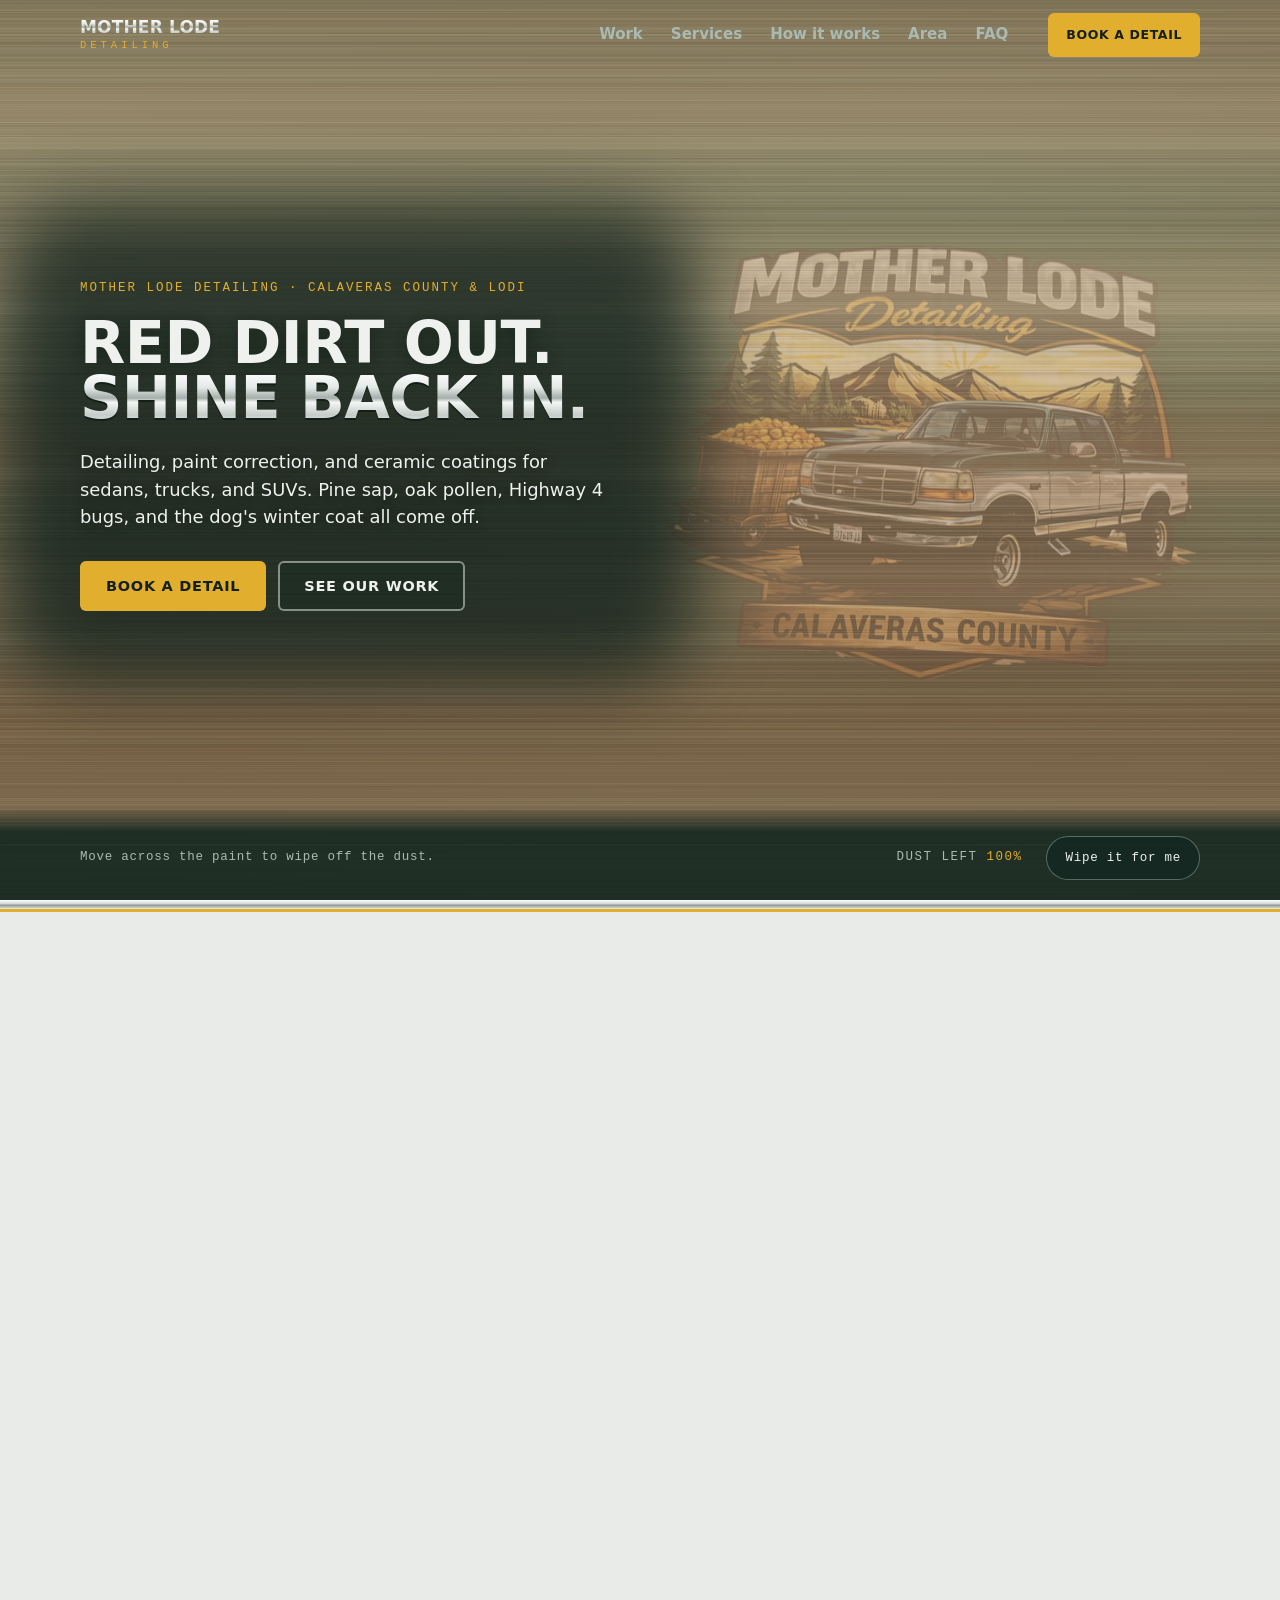
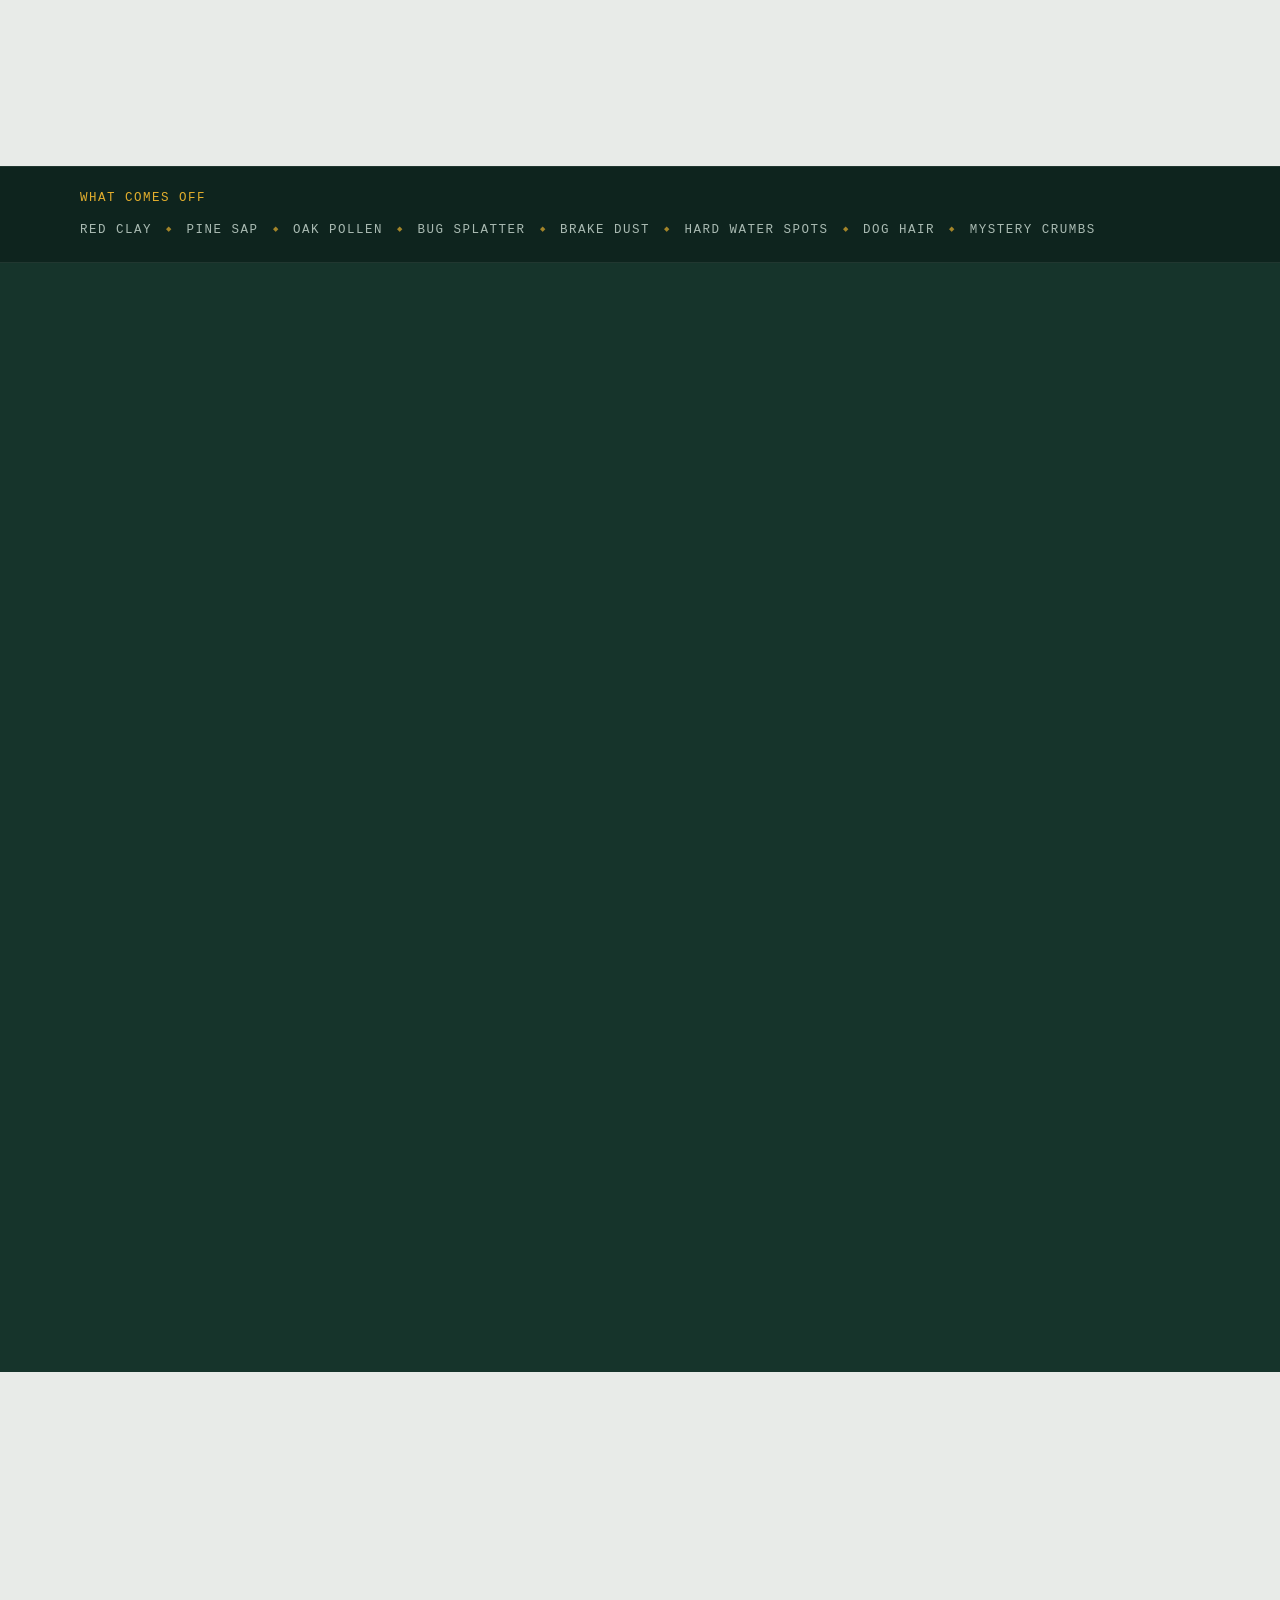
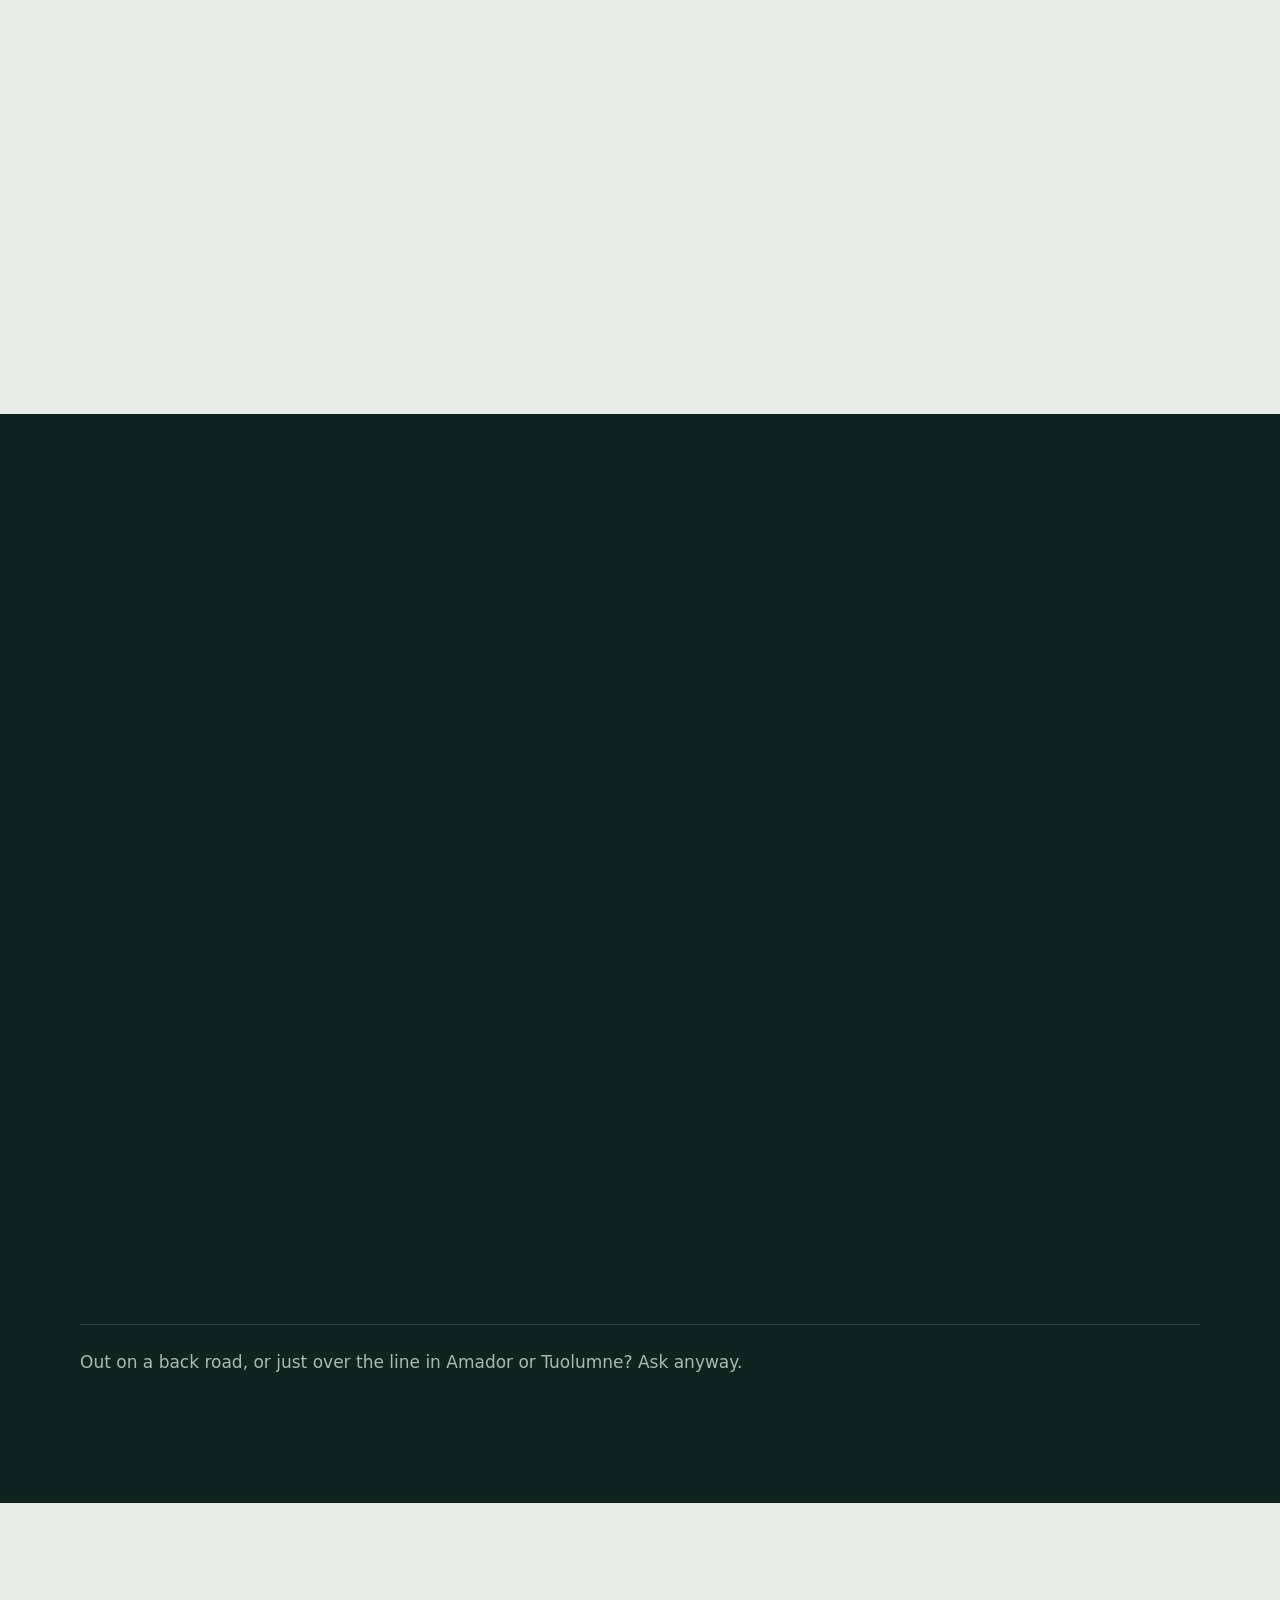
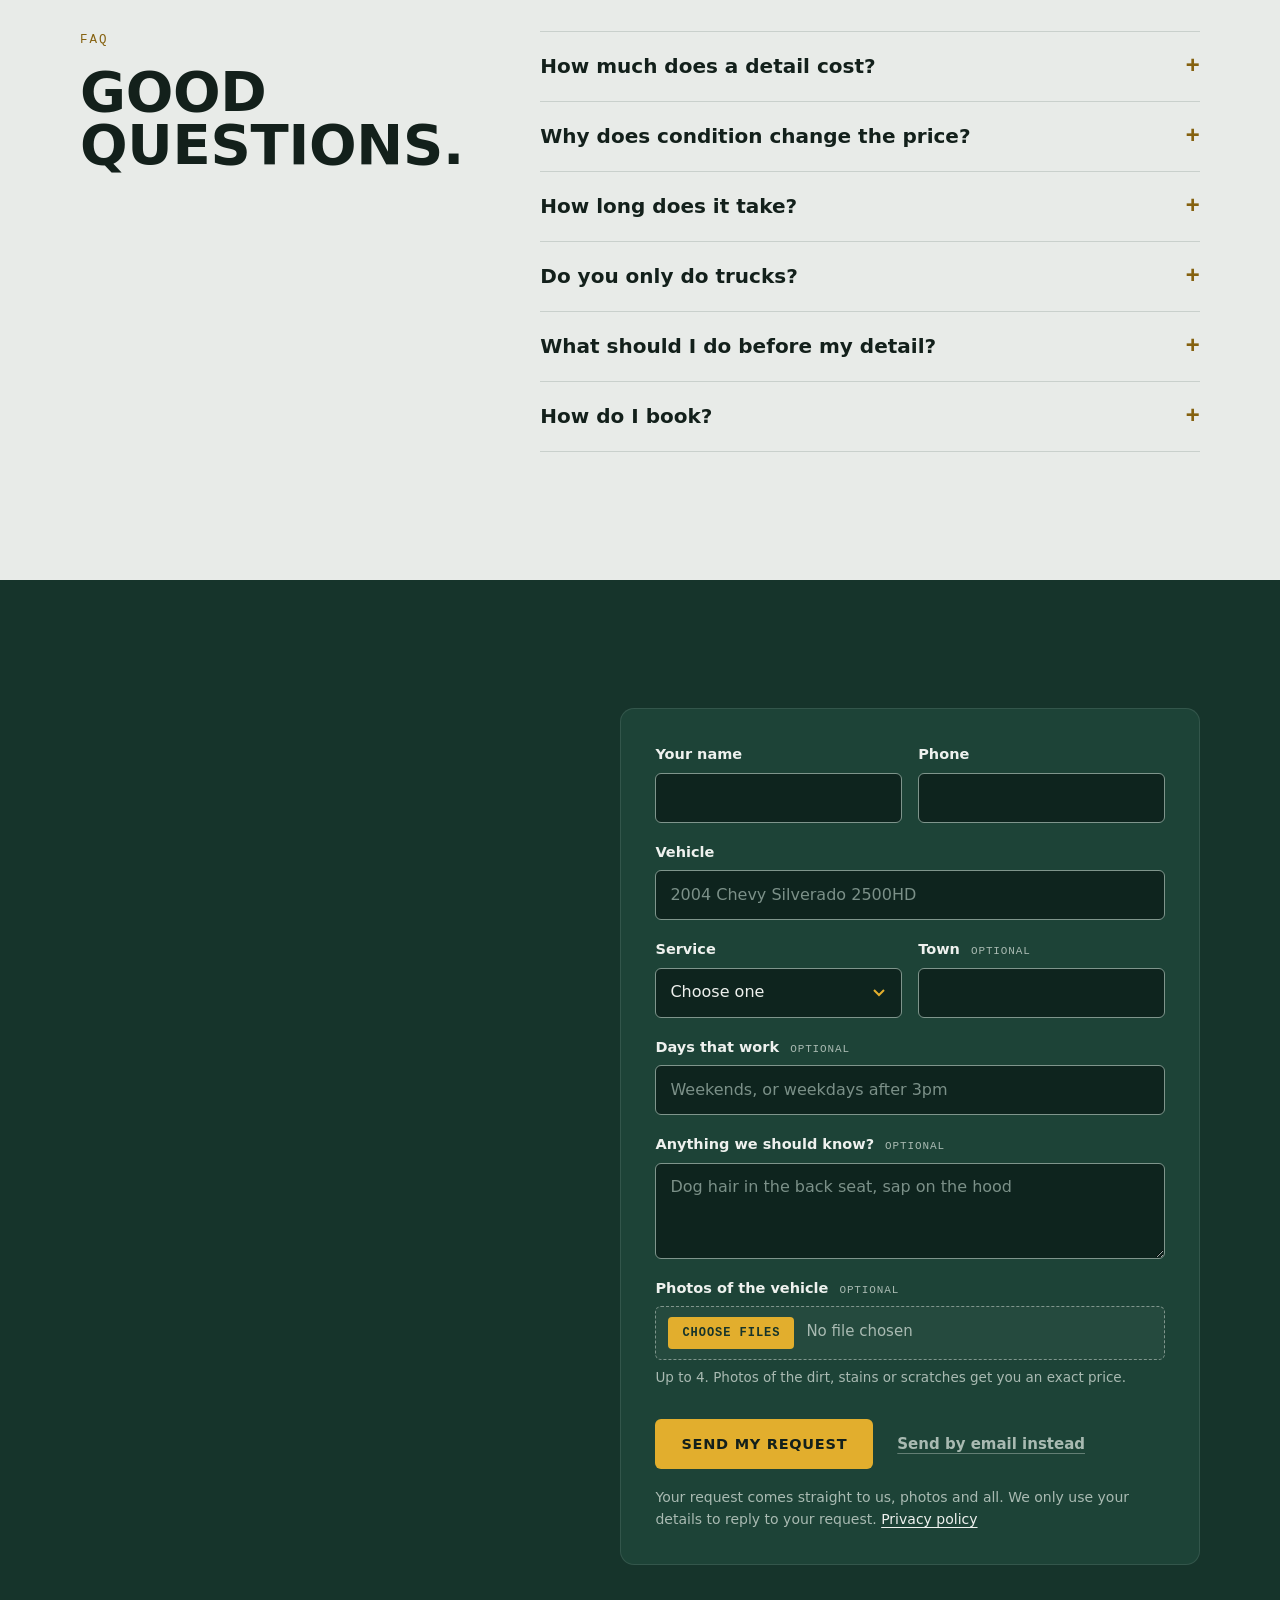
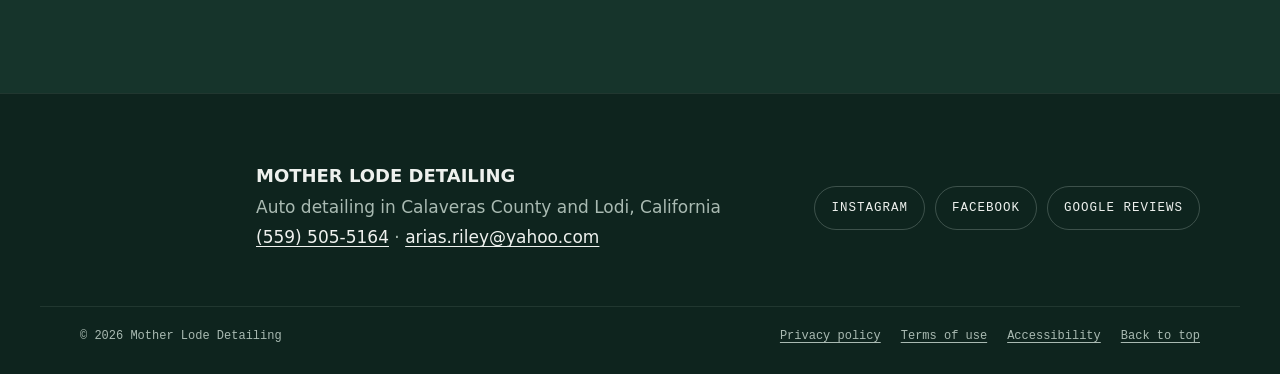
==== commit bba547ee: "Add the Instagram profile to the footer and structured data Co-Authored-By: Claude Opus 5 <noreply@a" ====
--- a/index.html
+++ b/index.html
@@ -24,7 +24,7 @@
   "email": "arias.riley@yahoo.com",
   "url": "https://motherlodedetailing.com/",
   "image": "https://motherlodedetailing.com/assets/logo-1120.png",
-  "sameAs": ["https://www.facebook.com/motherlodedetailing", "https://www.google.com/maps?cid=17763241738423924689"],
+  "sameAs": ["https://www.facebook.com/motherlodedetailing", "https://www.instagram.com/motherlodedetailing/", "https://www.google.com/maps?cid=17763241738423924689"],
   "priceRange": "$80-$1200",
   "areaServed": [
     { "@type": "AdministrativeArea", "name": "Calaveras County, CA" },
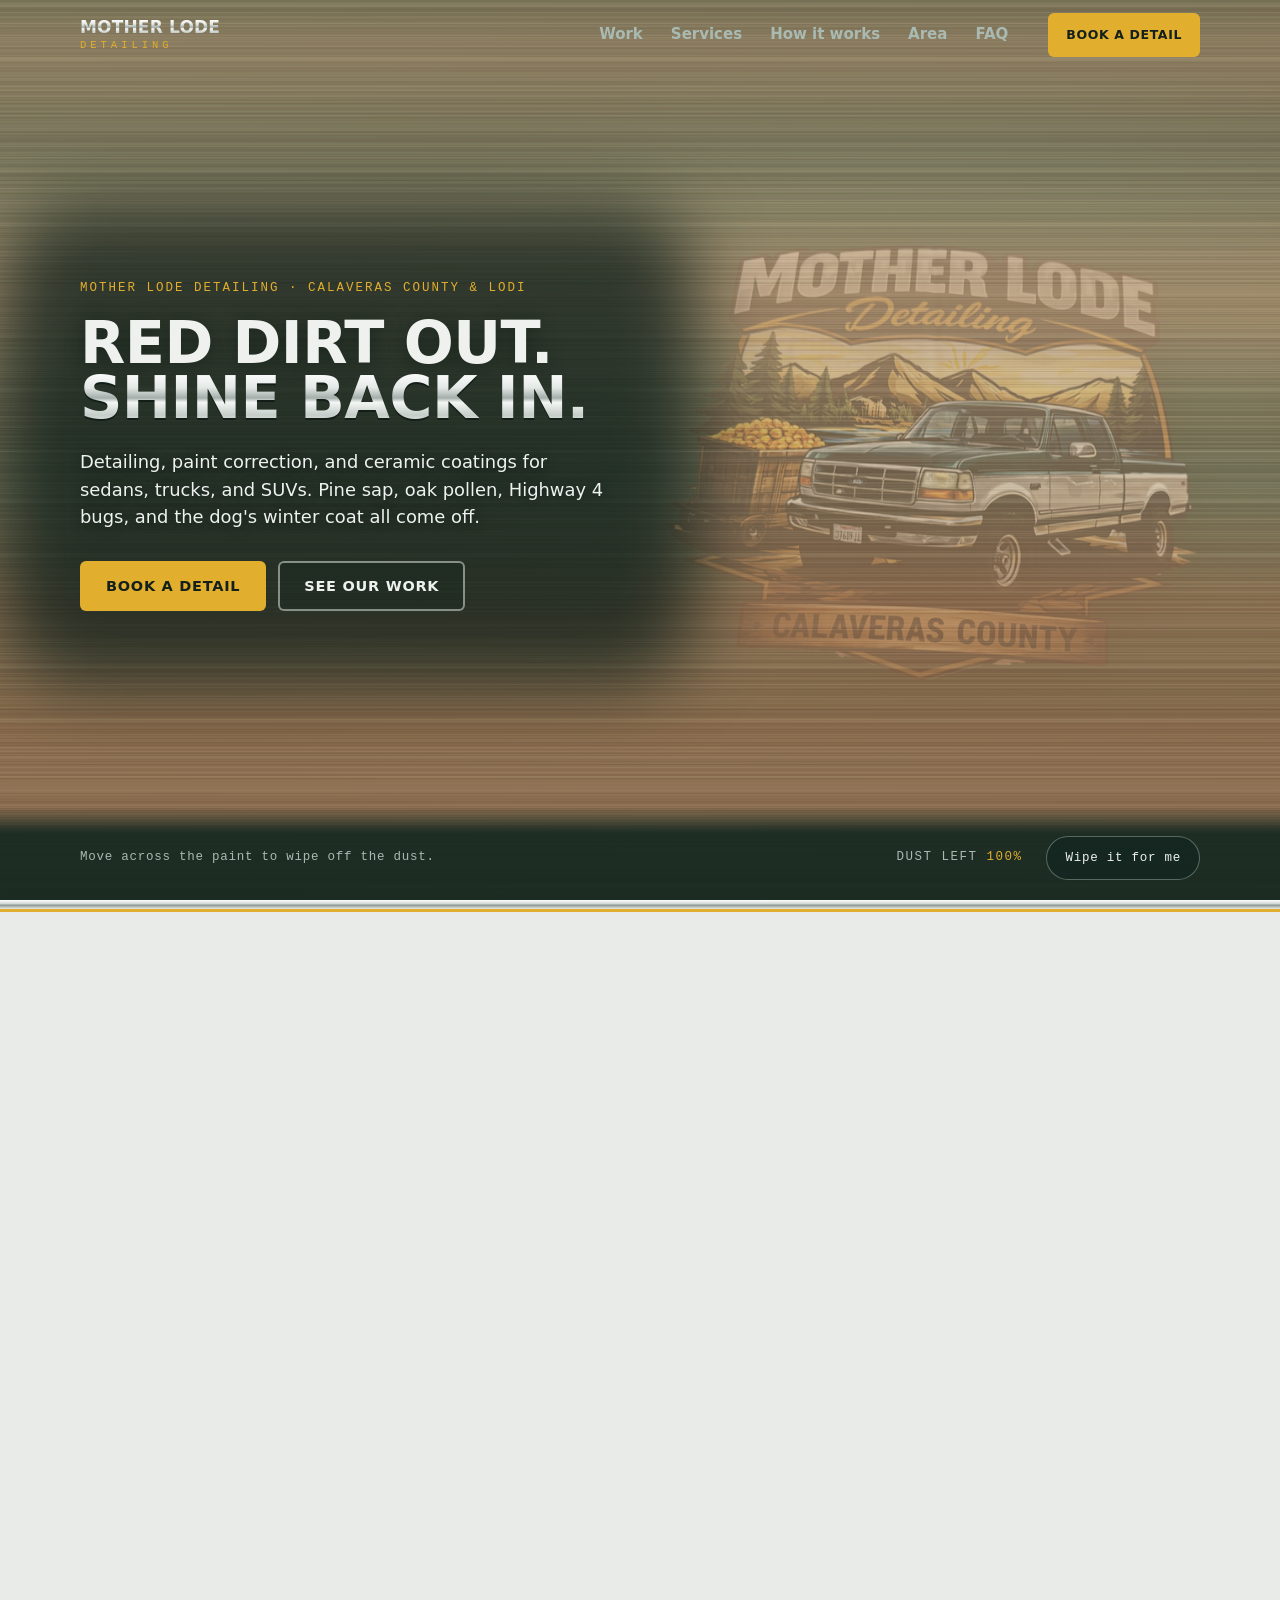
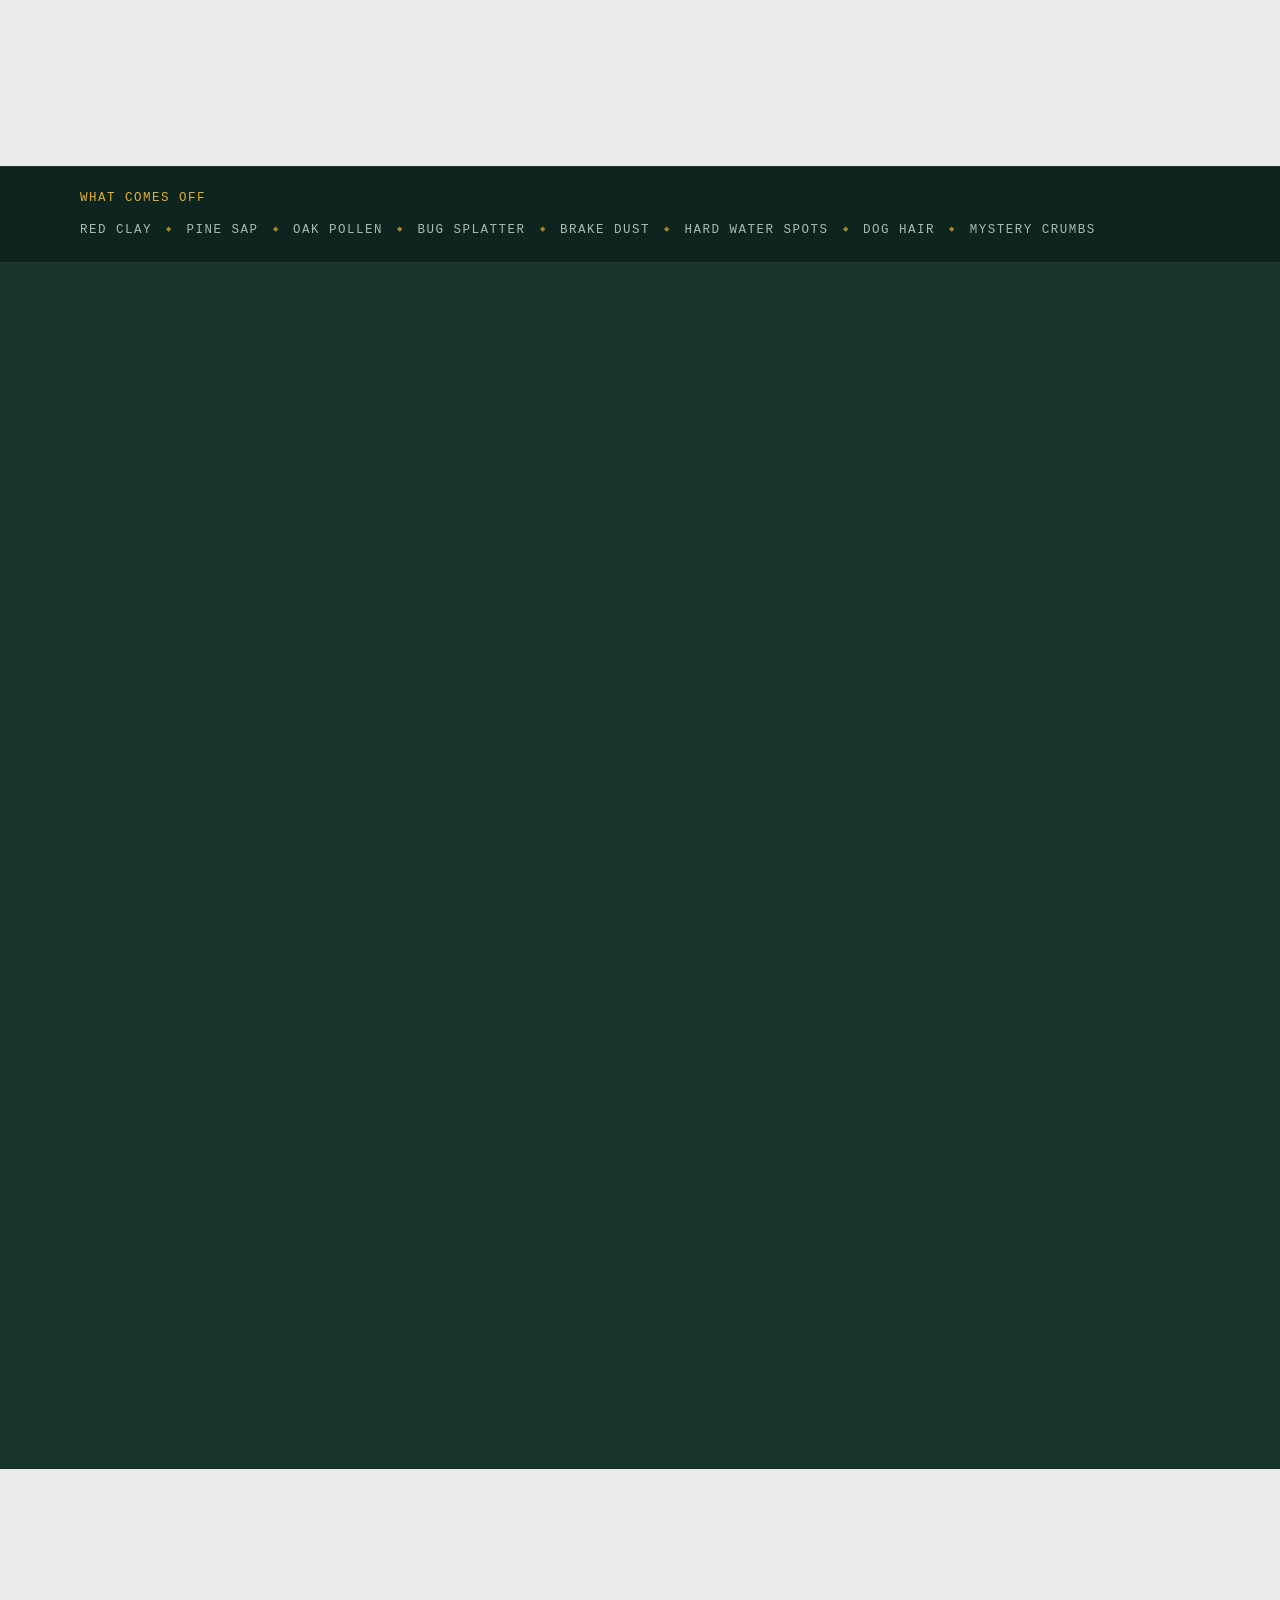
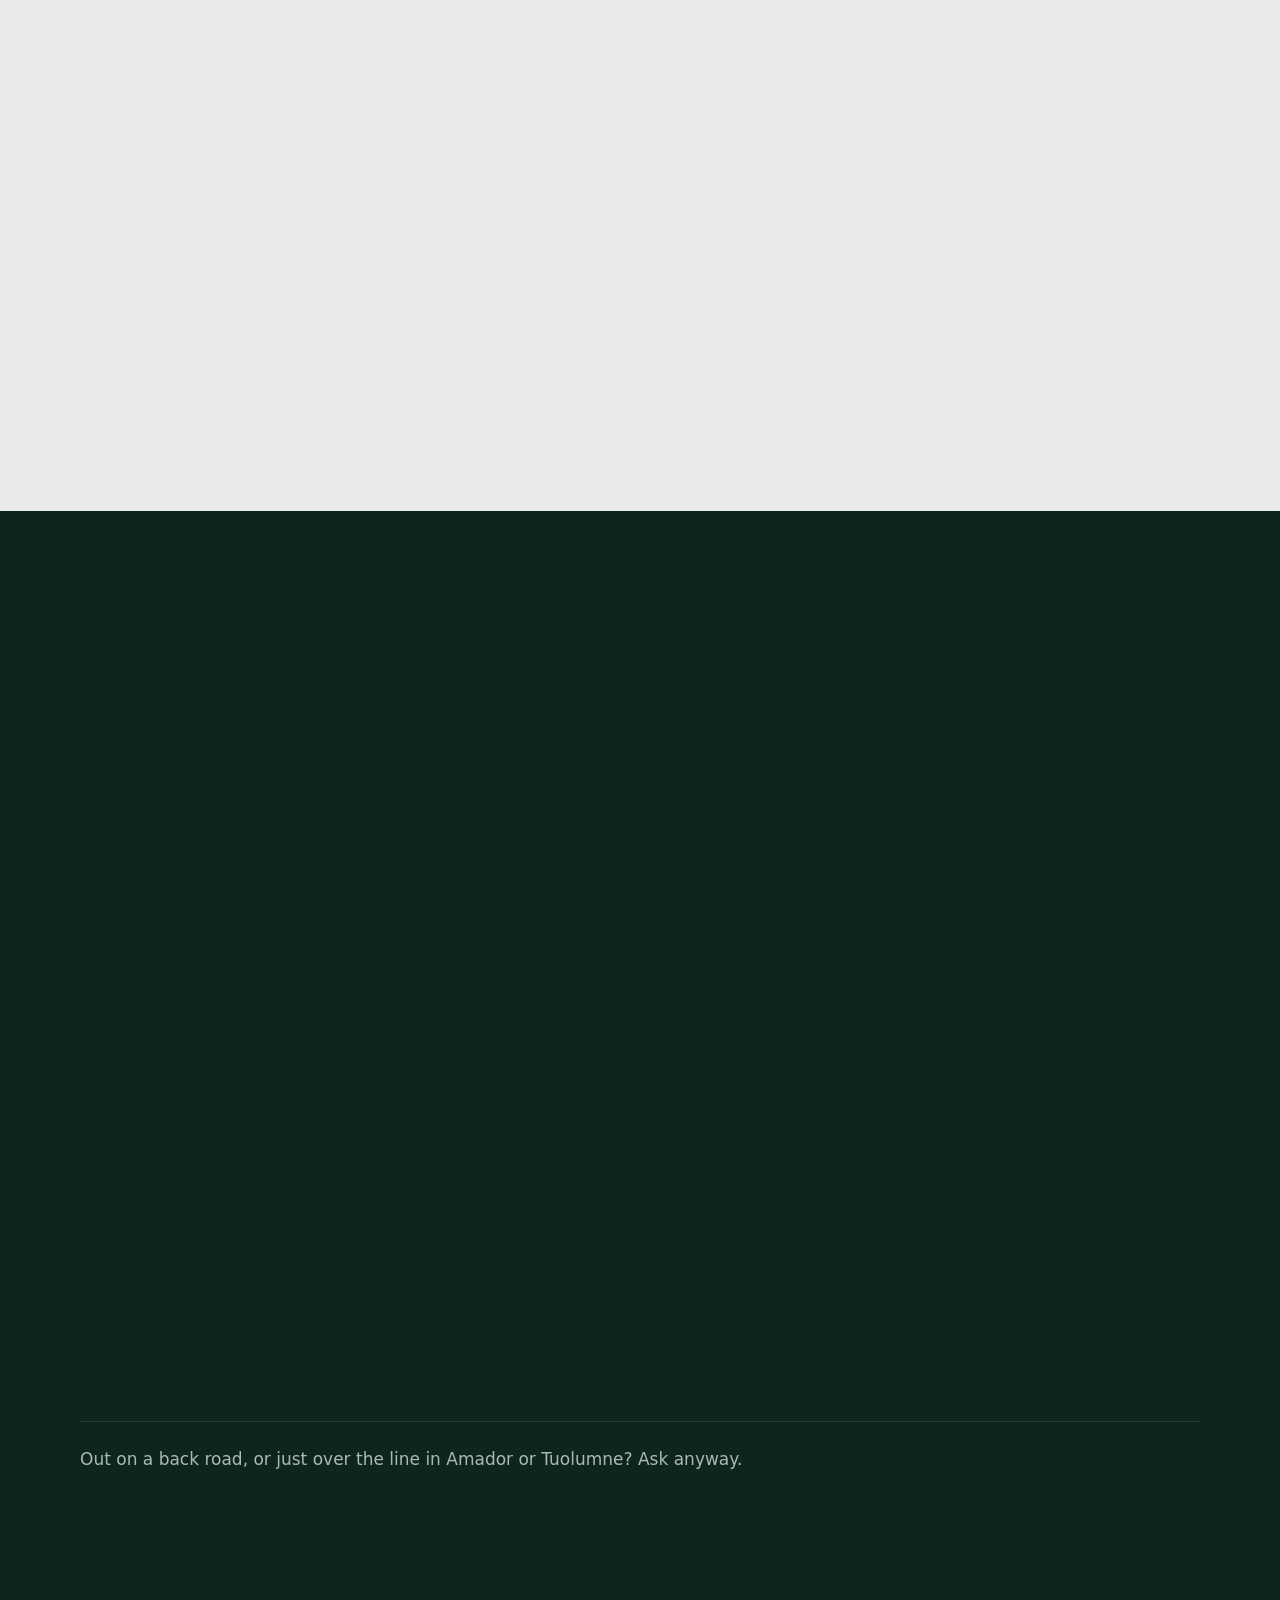
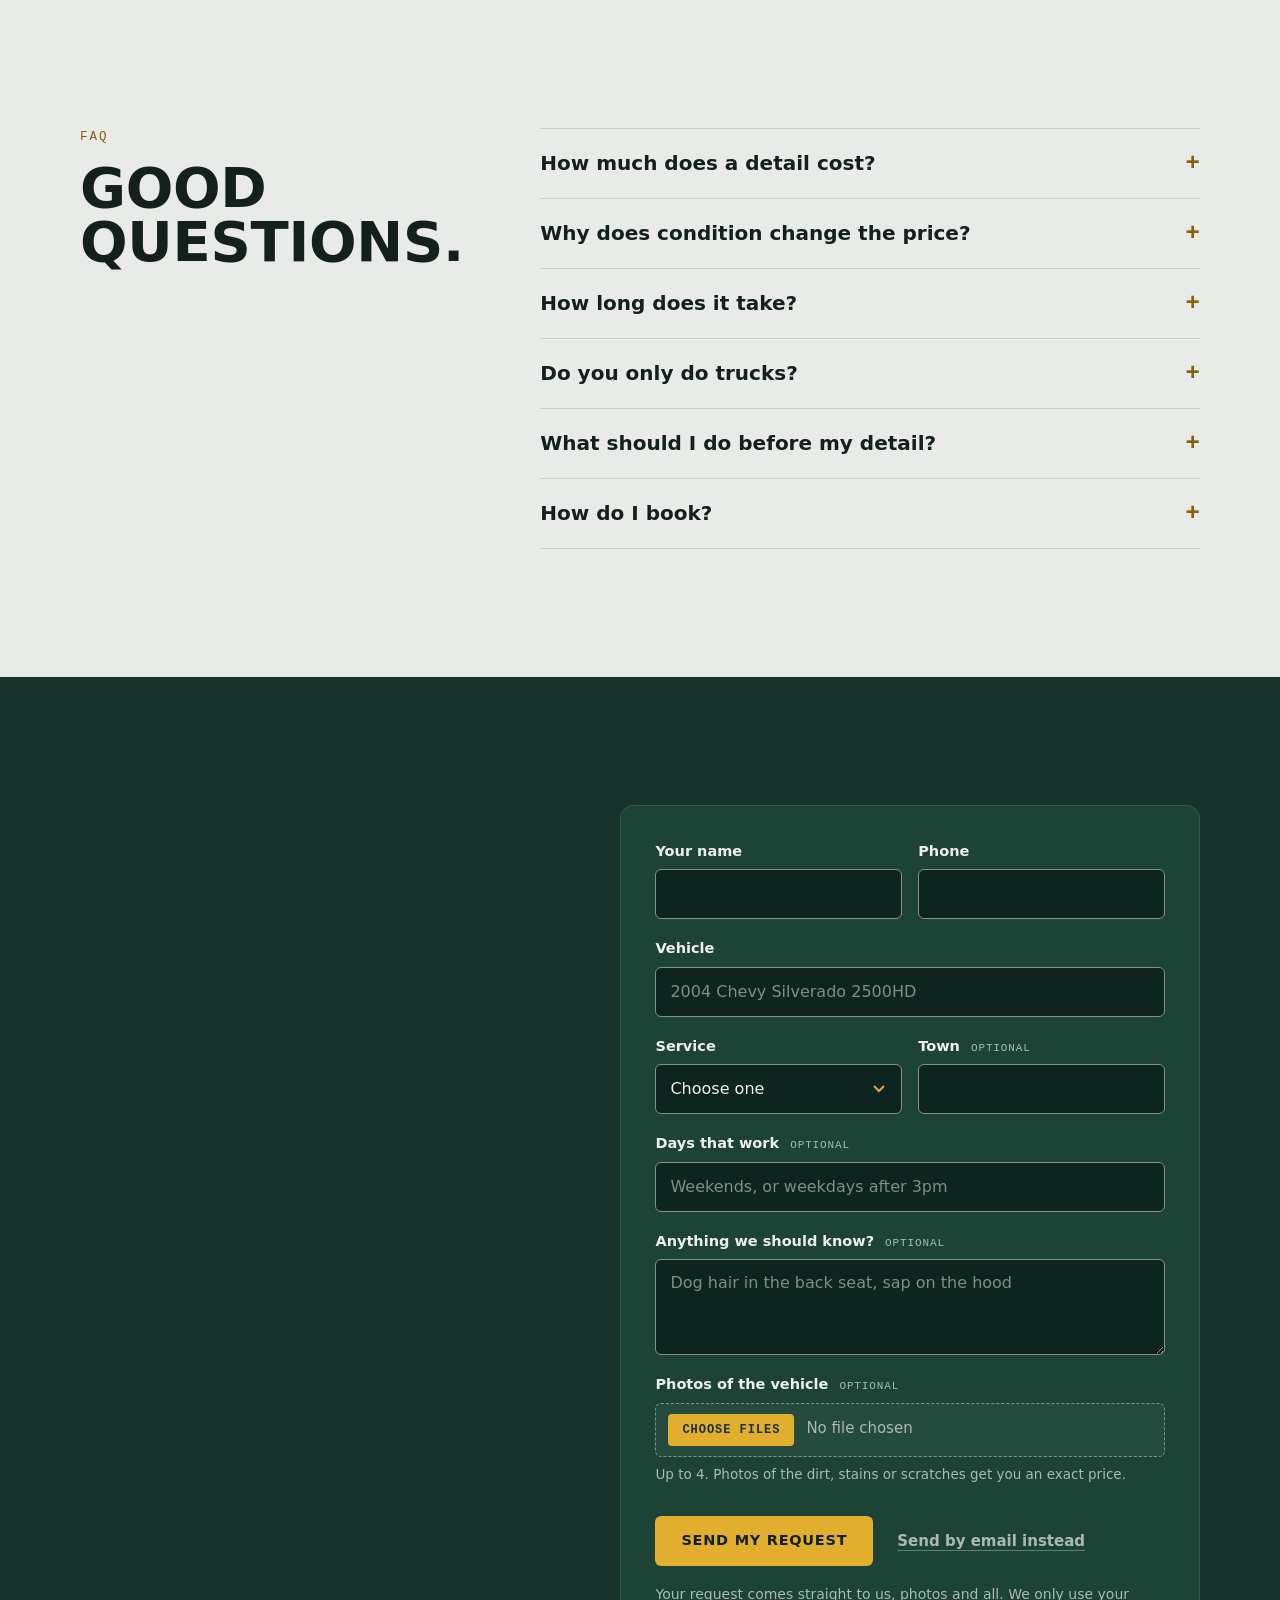
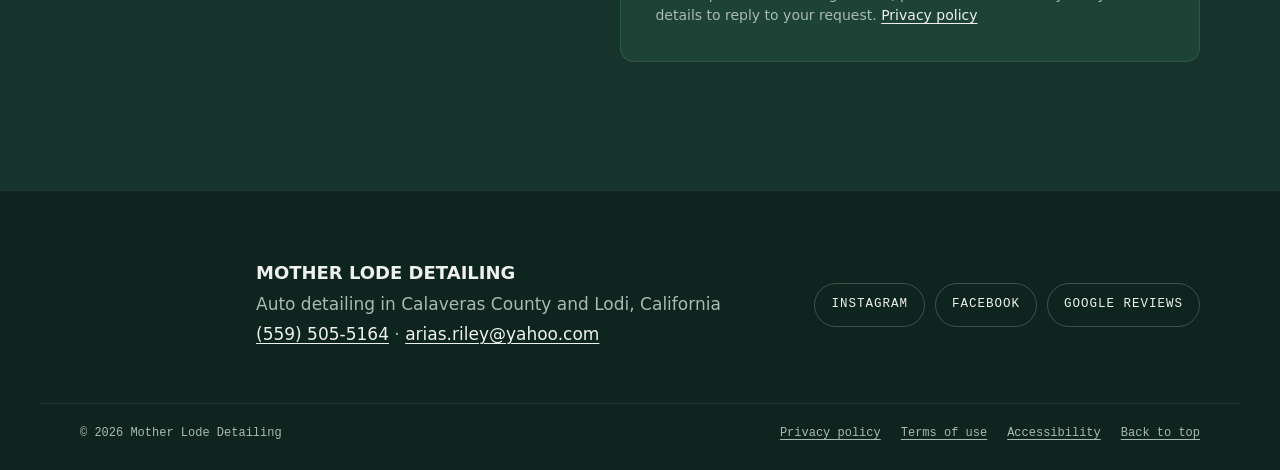
==== commit 33088abf: "Add $200 full inside & out detail and mark paint correction coming soon from $400 The full detail si" ====
--- a/index.html
+++ b/index.html
@@ -194,17 +194,23 @@
               </tr>
             </tbody>
           </table>
+          <div class="combo">
+            <p class="combo-name">Full inside &amp; out<span>The exterior and interior together, in one visit</span></p>
+            <p class="combo-price">$200</p>
+          </div>
           <p class="price-note">Heavy dirt, pet hair, or deep stains can raise the price. You always get the number before we start.</p>
           <div class="price-ctas">
             <a class="card-cta" href="#book" data-service="Basic exterior">Book exterior</a>
             <a class="card-cta" href="#book" data-service="Basic interior">Book interior</a>
+            <a class="card-cta" href="#book" data-service="Full inside &amp; out">Book full inside &amp; out</a>
           </div>
         </div>
         <article class="card">
+          <p class="soon">Coming soon</p>
           <h3>Paint correction</h3>
-          <p class="price">From $500</p>
+          <p class="price">From $400</p>
           <p class="for">Full body. Machine polishing that takes out swirls, light scratches, and dull, oxidized paint.</p>
-          <a class="card-cta" href="#book" data-service="Paint correction">Book paint correction</a>
+          <a class="card-cta" href="#book" data-service="Paint correction">Ask about paint correction</a>
         </article>
         <article class="card featured">
           <h3>Ceramic coating</h3>
@@ -308,7 +314,7 @@
       <div class="faq-list">
         <details>
           <summary>How much does a detail cost?</summary>
-          <p>A basic exterior starts at $80 for sedans and $100 for trucks and SUVs. A basic interior starts at $140 for sedans and trucks and $160 for SUVs. Paint correction starts at $500, and ceramic coatings run $750 to $1,200. The final price depends on condition, so send a few photos for an exact quote.</p>
+          <p>A basic exterior starts at $80 for sedans and $100 for trucks and SUVs. A basic interior starts at $140 for sedans and trucks and $160 for SUVs. A full inside-and-out detail starts at $200. Paint correction is coming soon, starting at $400, and ceramic coatings run $750 to $1,200. The final price depends on condition, so send a few photos for an exact quote.</p>
         </details>
         <details>
           <summary>Why does condition change the price?</summary>
@@ -371,8 +377,8 @@
               <option value="">Choose one</option>
               <option>Basic exterior</option>
               <option>Basic interior</option>
-              <option>Interior and exterior</option>
-              <option>Paint correction</option>
+              <option>Full inside &amp; out</option>
+              <option value="Paint correction">Paint correction (coming soon)</option>
               <option>Ceramic coating</option>
               <option>Not sure yet</option>
             </select>
--- a/assets/styles.css
+++ b/assets/styles.css
@@ -327,6 +327,16 @@
   padding: 22px 0 22px 20px; text-align: right; white-space: nowrap;
   font-family: var(--display); font-weight: 900; font-stretch: 125%; font-size: clamp(24px, 2.2vw, 30px); line-height: 1;
 }
+.combo {
+  display: flex; align-items: center; justify-content: space-between; gap: 12px 20px; flex-wrap: wrap;
+  margin: 0 0 18px; padding: 20px 0 22px; border-top: 1px solid rgba(169, 186, 178, .18); border-bottom: 1px solid rgba(169, 186, 178, .18);
+}
+.combo-name { margin: 0; font-weight: 800; font-stretch: 112%; font-size: 21px; line-height: 1.15; }
+.combo-name span { display: block; margin-top: 6px; font-weight: 400; font-stretch: 100%; font-size: 15px; line-height: 1.4; color: var(--on-pine-2); }
+.combo-price {
+  margin: 0; font-family: var(--display); font-weight: 900; font-stretch: 125%; font-size: clamp(28px, 2.6vw, 34px); line-height: 1;
+  color: var(--gold);
+}
 .price-note {
   margin: 4px 0 24px; padding: 14px 16px; border-radius: 8px;
   background: rgba(14, 36, 30, .5); border-left: 3px solid var(--gold);
@@ -368,6 +378,11 @@
   font-weight: 900; font-stretch: 125%; text-transform: uppercase; font-size: 26px; line-height: 1;
 }
 .card .for { margin: 0 0 22px; color: var(--on-pine-2); }
+.soon {
+  align-self: flex-start; margin: 0 0 12px; padding: 5px 9px 4px; border: 1.5px solid var(--gold); border-radius: 5px;
+  font-family: var(--mono); font-weight: 500; font-size: 11px; letter-spacing: .12em; line-height: 1; text-transform: uppercase;
+  color: var(--gold); white-space: nowrap;
+}
 .card-cta {
   display: flex; align-items: center; min-height: 44px; margin-top: auto;
   padding-top: 16px; border-top: 1px solid rgba(169, 186, 178, .18);
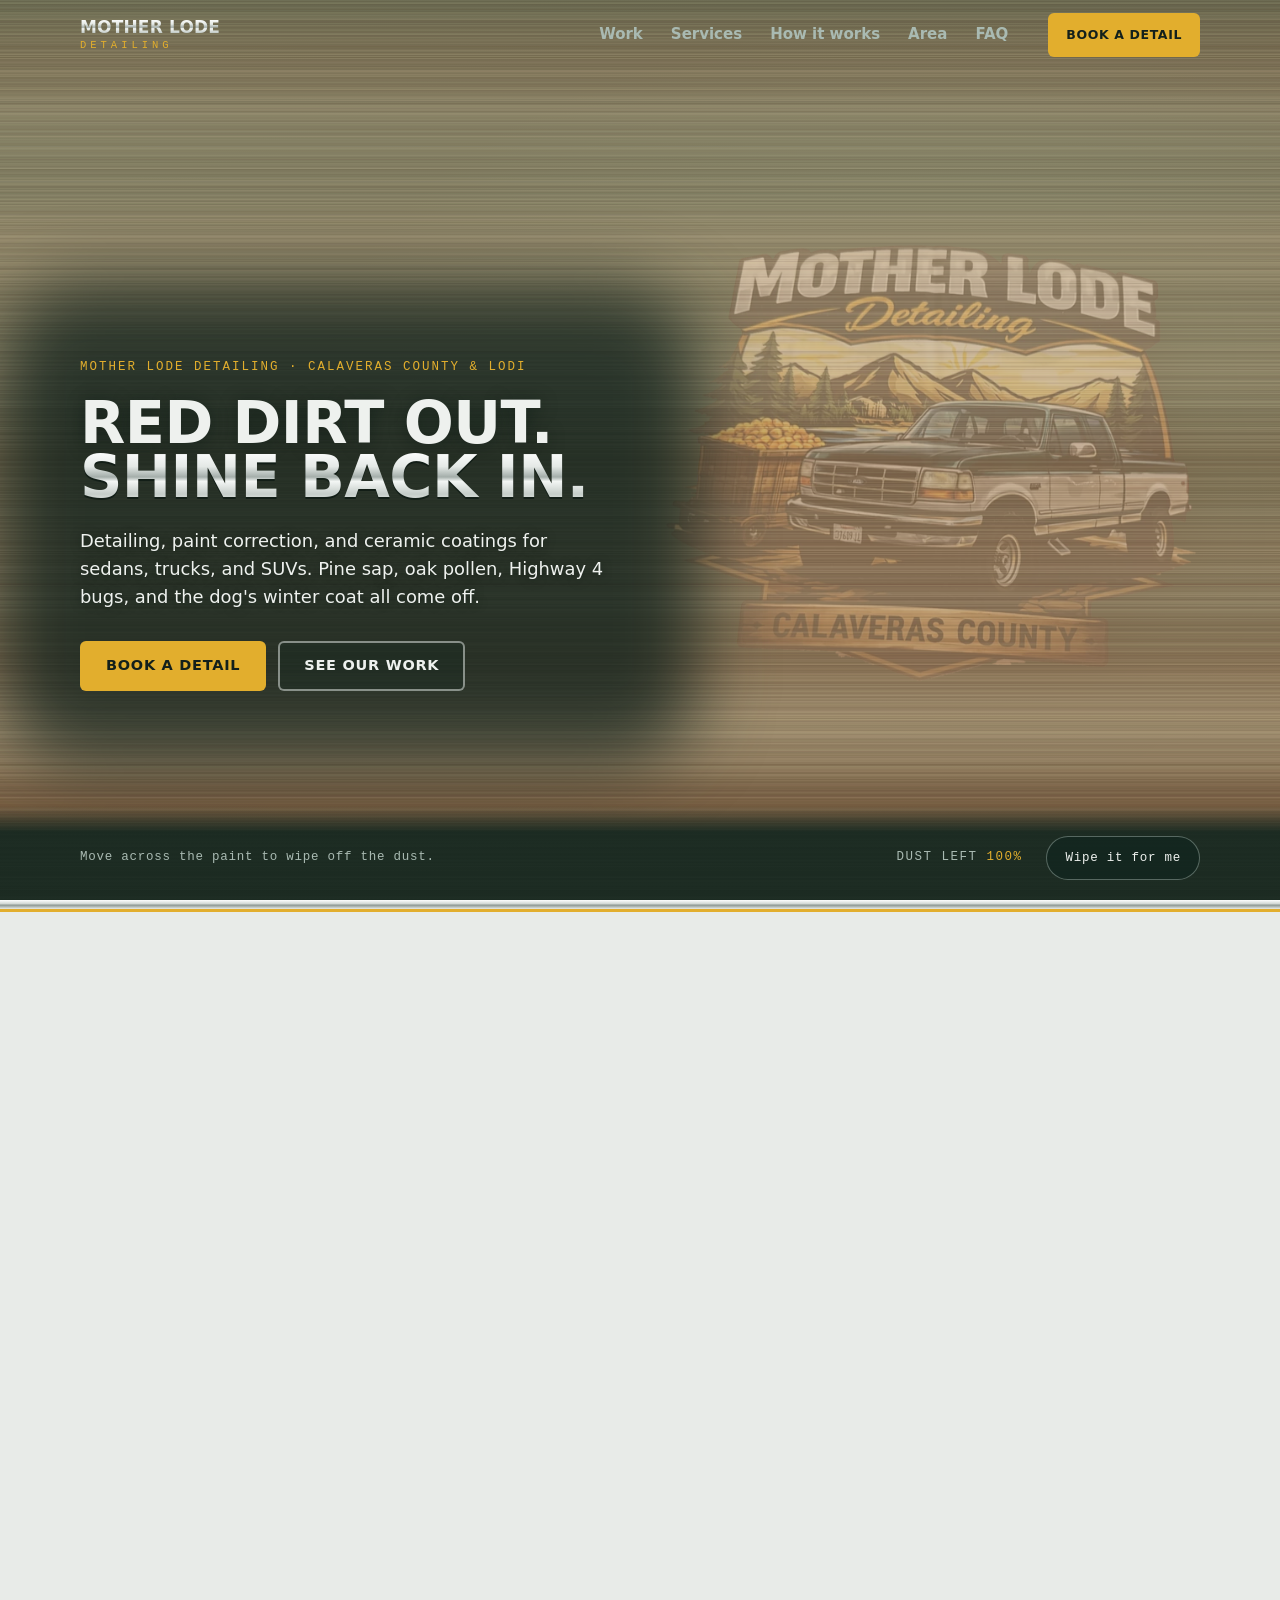
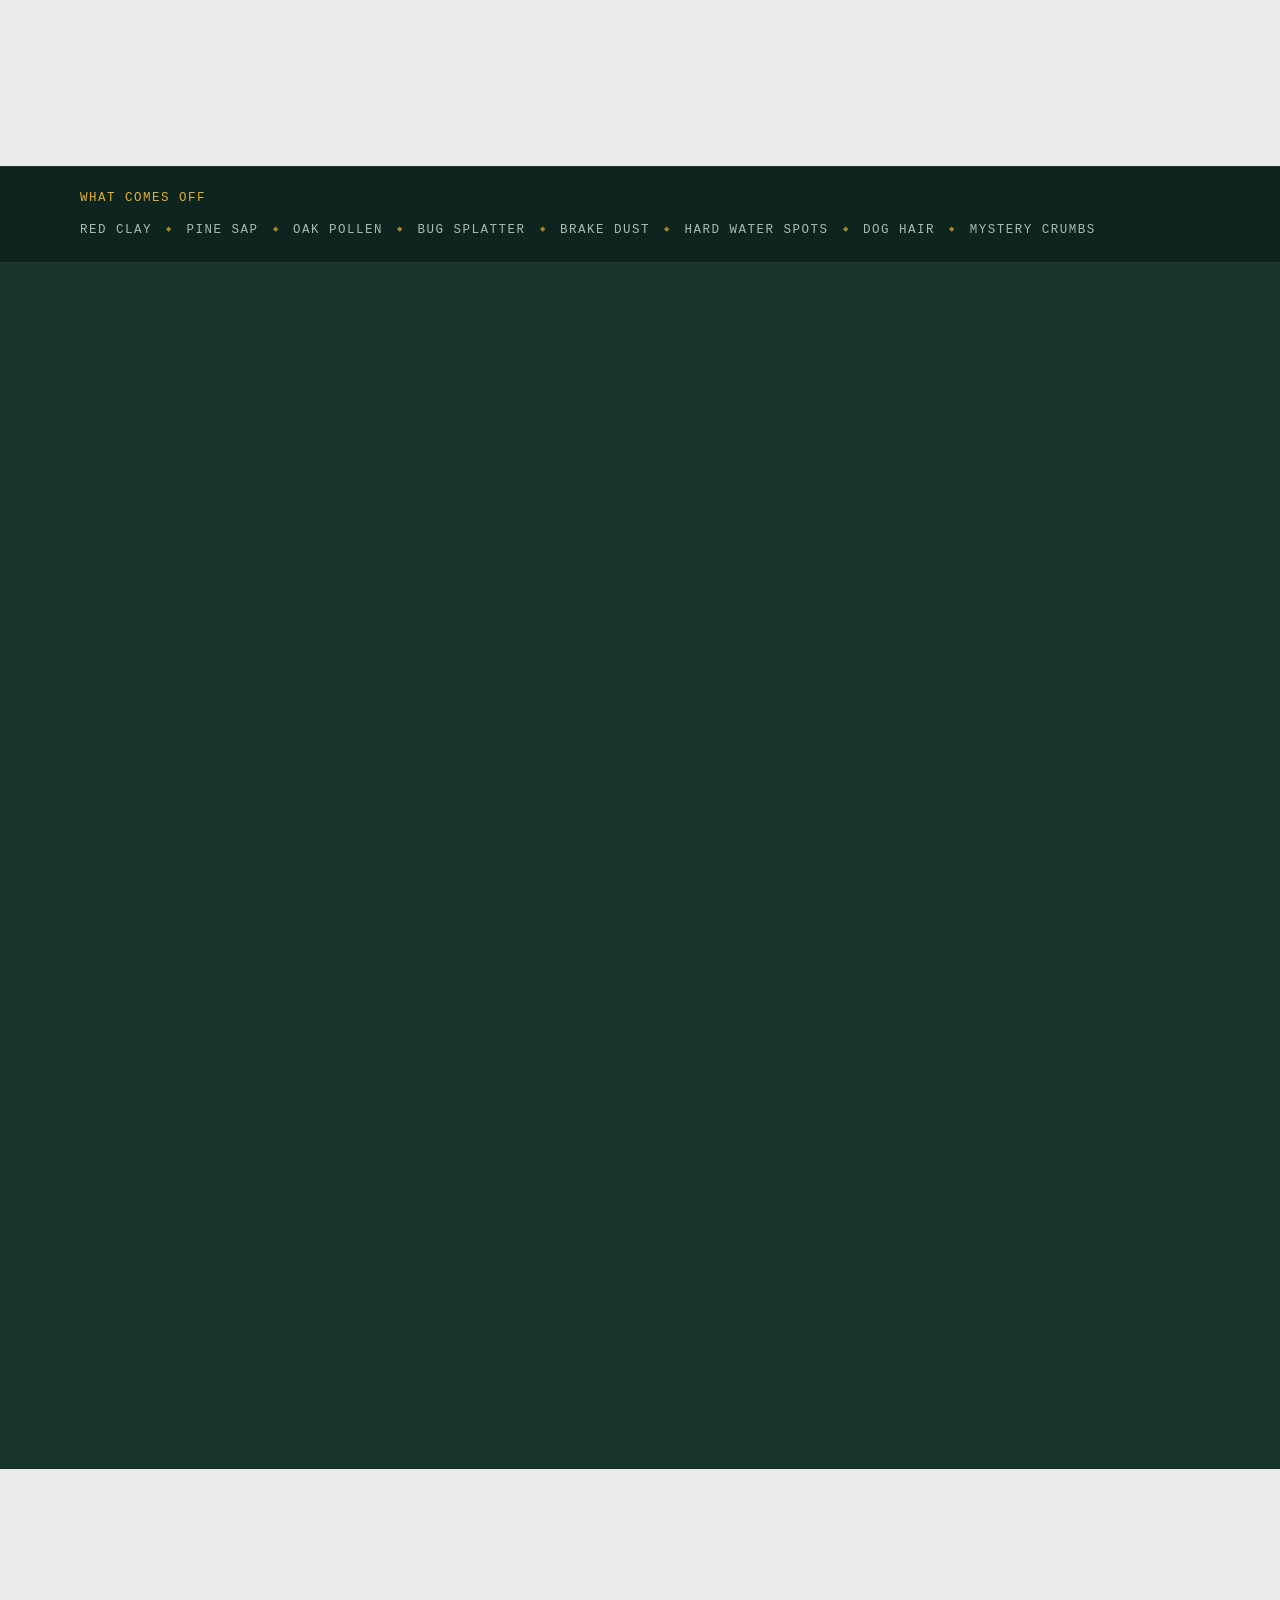
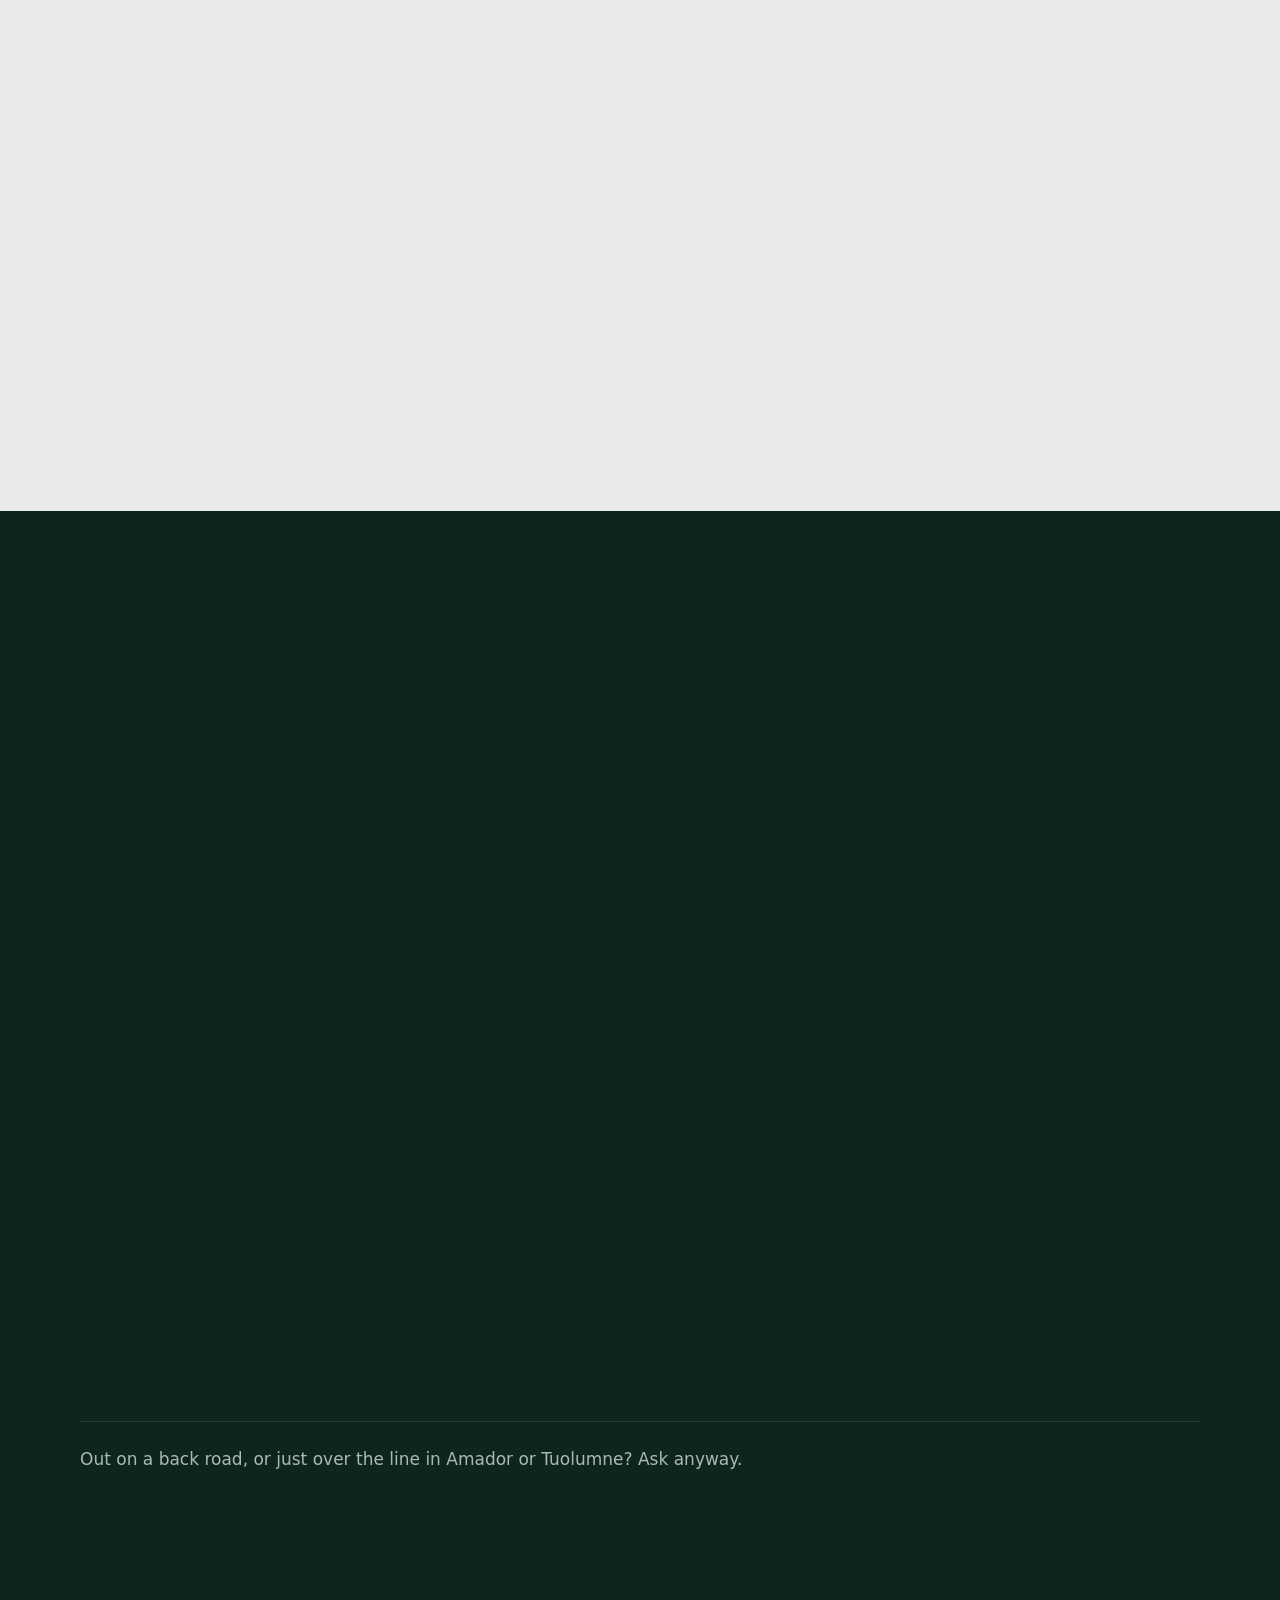
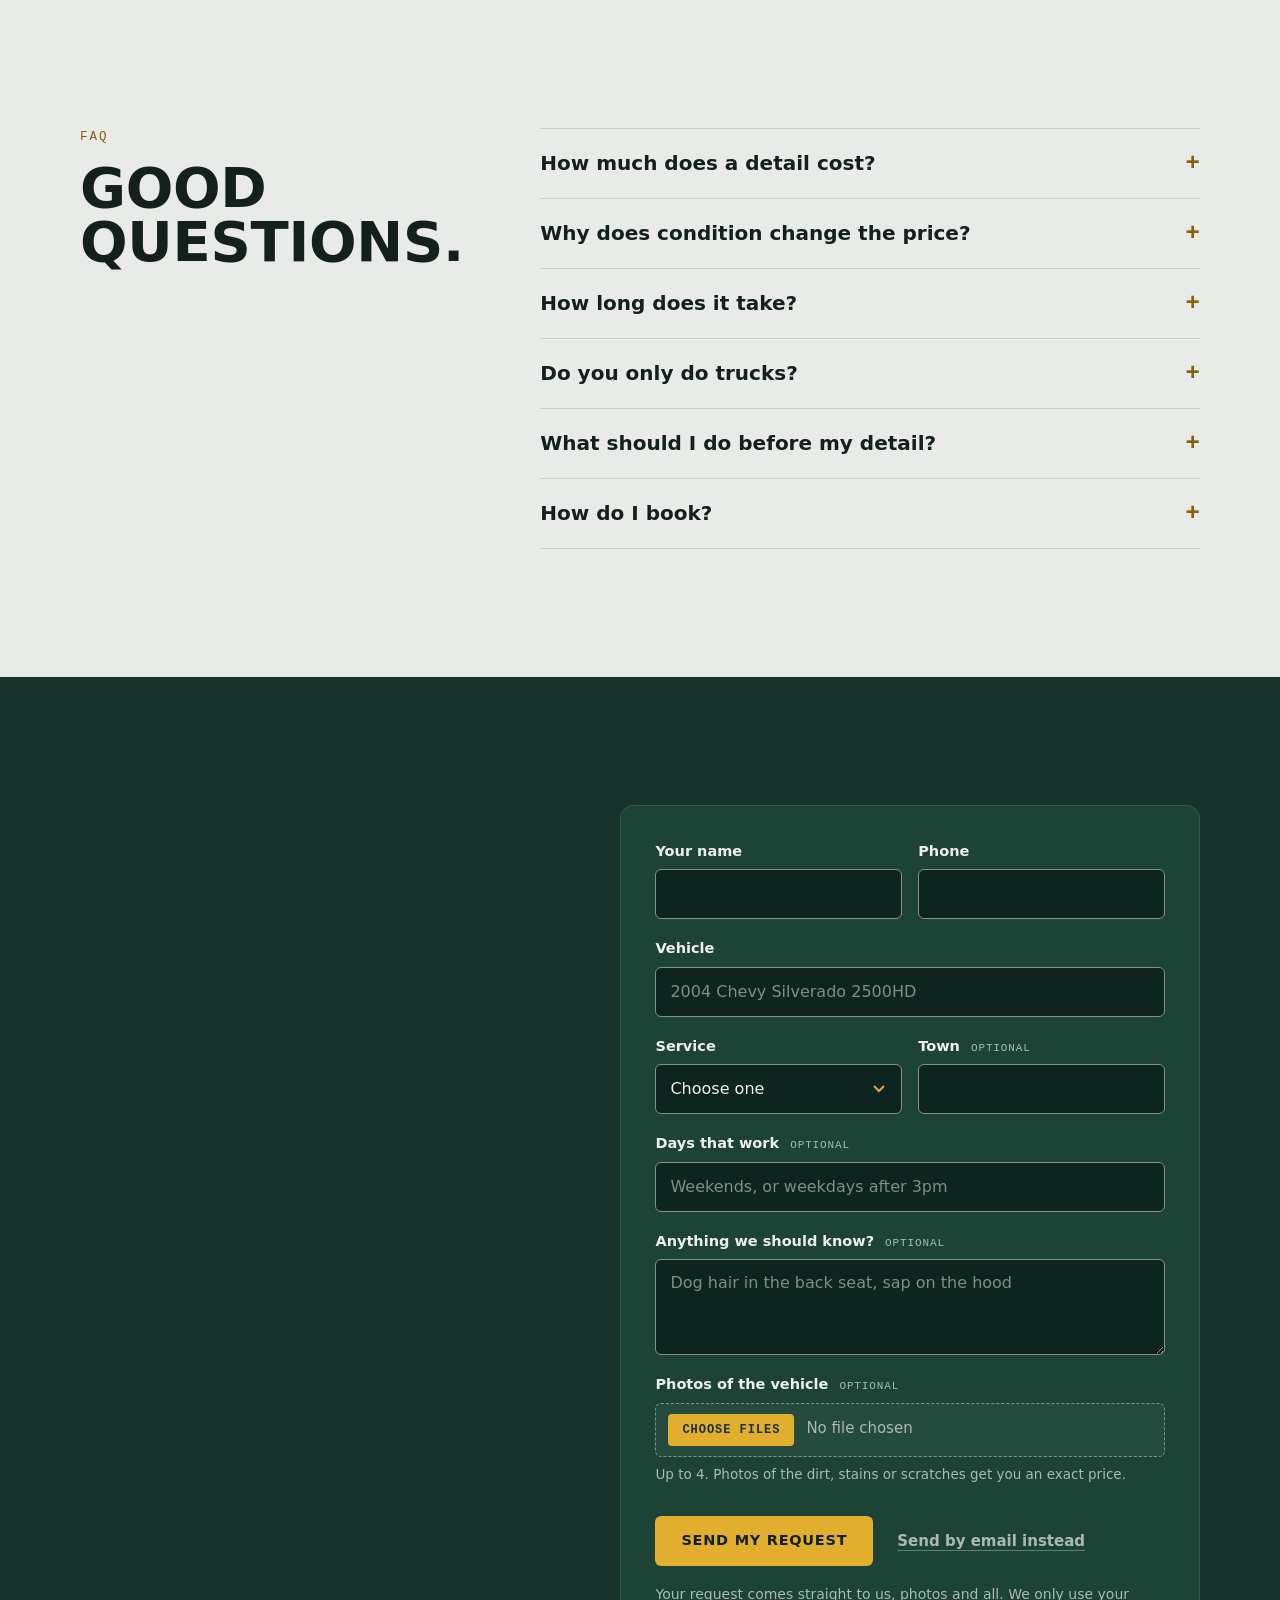
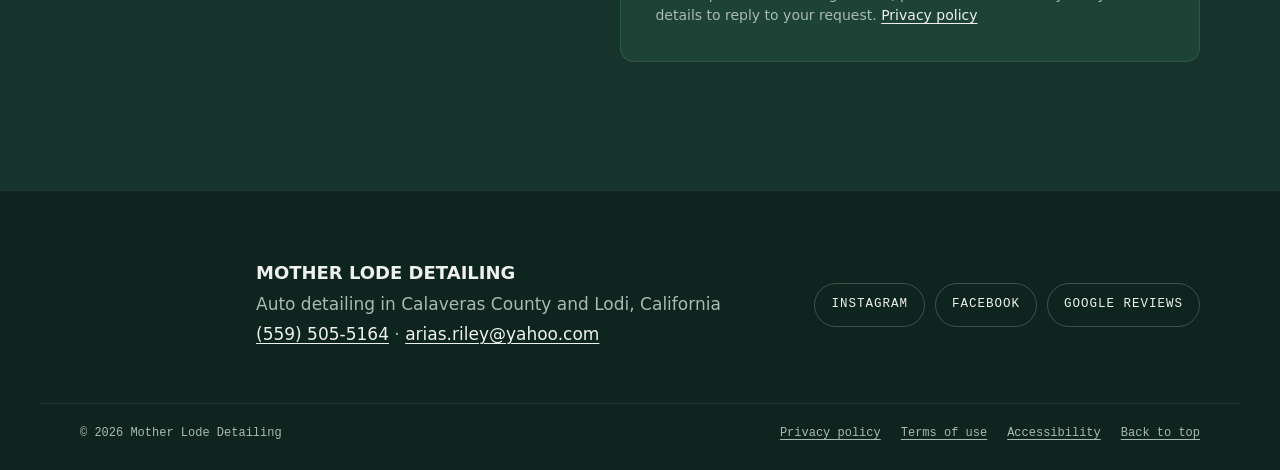
==== commit 02162c23: "Shrink images and fill in search tags on the legal pages The hero logo is the largest thing on the f" ====
--- a/index.html
+++ b/index.html
@@ -63,7 +63,10 @@
 
 <header class="hero" id="top">
   <div class="hero-paint" aria-hidden="true"></div>
-  <img class="hero-decal" src="assets/logo-1120.png" srcset="assets/logo-640.png 640w, assets/logo-1120.png 1120w" sizes="(max-width: 860px) 86vw, 42vw" width="1120" height="926" fetchpriority="high" alt="Mother Lode Detailing logo: a green and white Ford pickup beside an ore cart full of gold, under a Calaveras County sign">
+  <picture>
+    <source type="image/webp" srcset="assets/logo-640.webp 640w, assets/logo-1120.webp 1120w" sizes="(max-width: 860px) 86vw, 42vw">
+    <img class="hero-decal" src="assets/logo-1120.png" srcset="assets/logo-640.png 640w, assets/logo-1120.png 1120w" sizes="(max-width: 860px) 86vw, 42vw" width="1120" height="926" fetchpriority="high" alt="Mother Lode Detailing logo: a green and white Ford pickup beside an ore cart full of gold, under a Calaveras County sign">
+  </picture>
   <canvas class="dust" aria-hidden="true"></canvas>
   <div class="wrap hero-inner">
     <div class="hero-copy">
--- a/assets/styles.css
+++ b/assets/styles.css
@@ -146,6 +146,8 @@
   from { transform: translateX(-60%); opacity: 1; }
   to { transform: translateX(60%); opacity: 1; }
 }
+/* The WebP <picture> wrapper stays out of layout, so the logo is still the hero's direct child. */
+.hero picture { display: contents; }
 .hero-decal {
   position: absolute; z-index: 1;
   top: 50%; right: max(var(--gutter), calc((100% - var(--wrap)) / 2 + var(--gutter)));
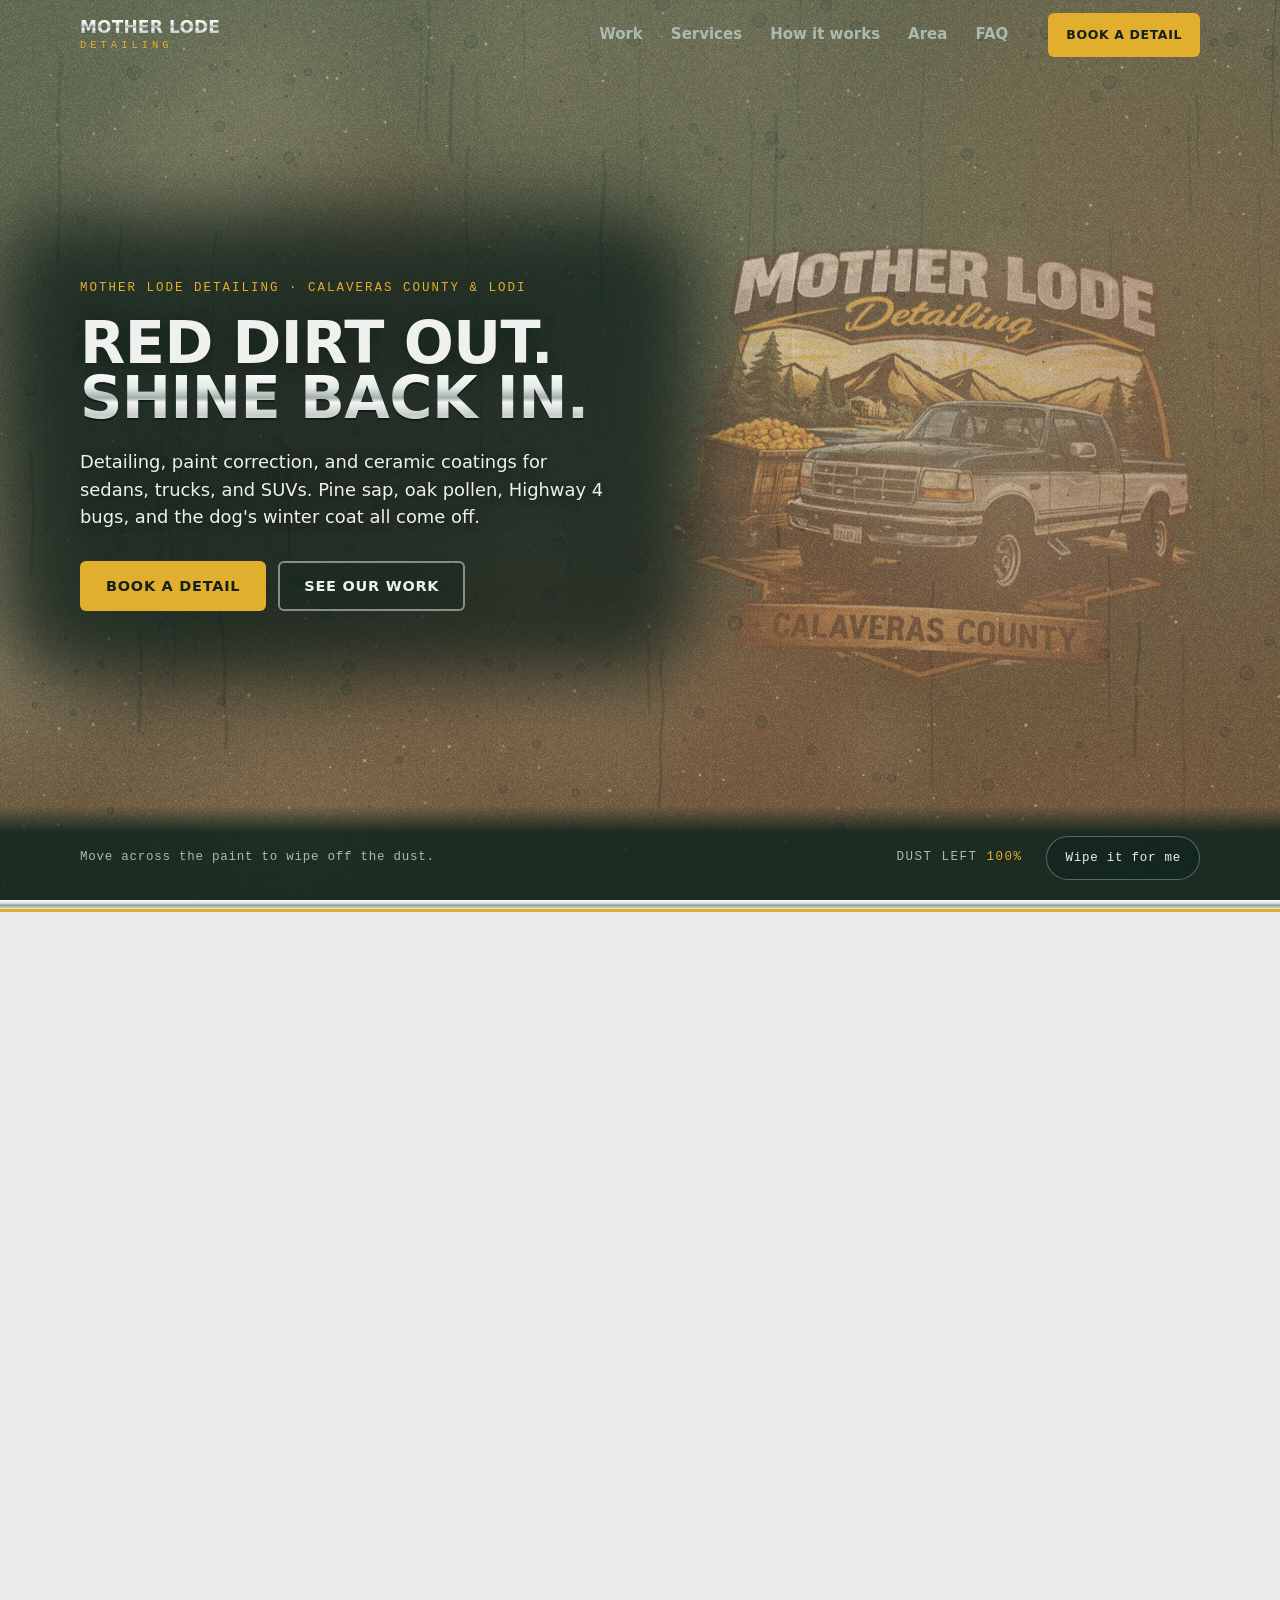
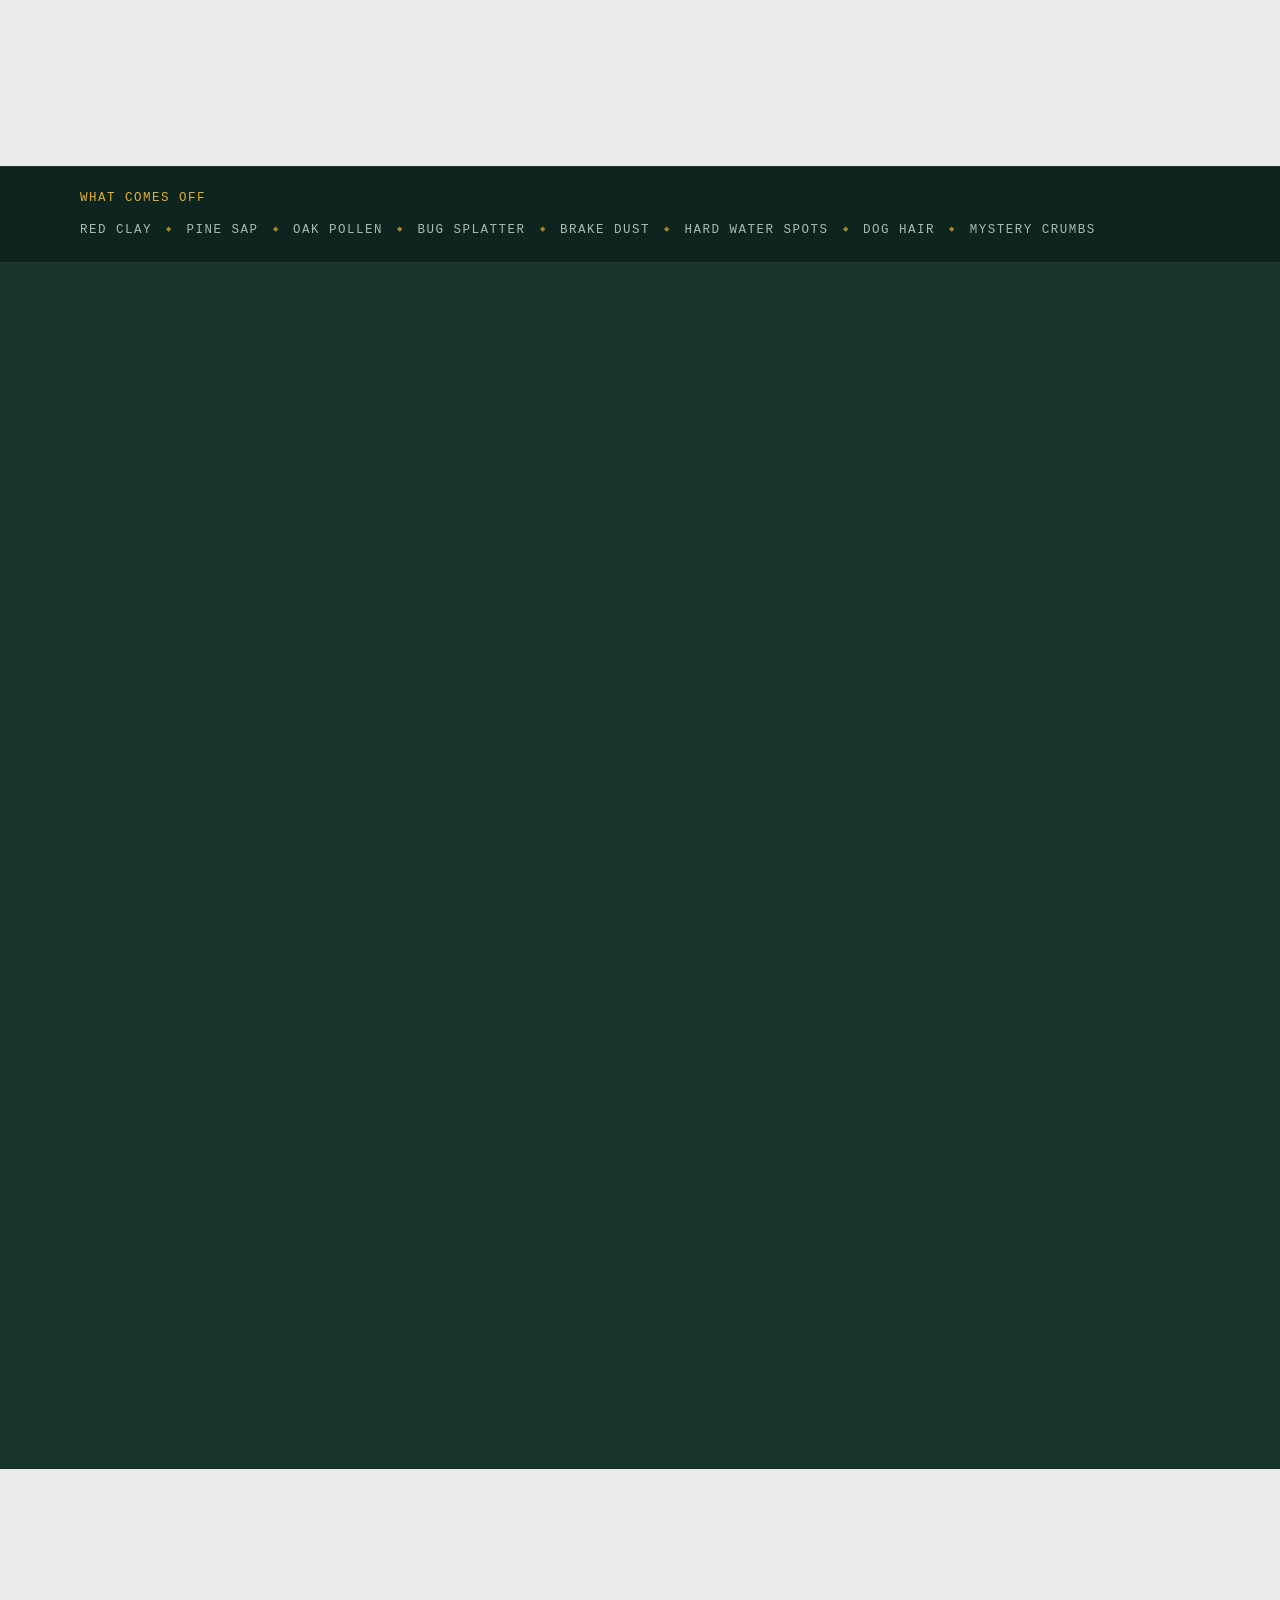
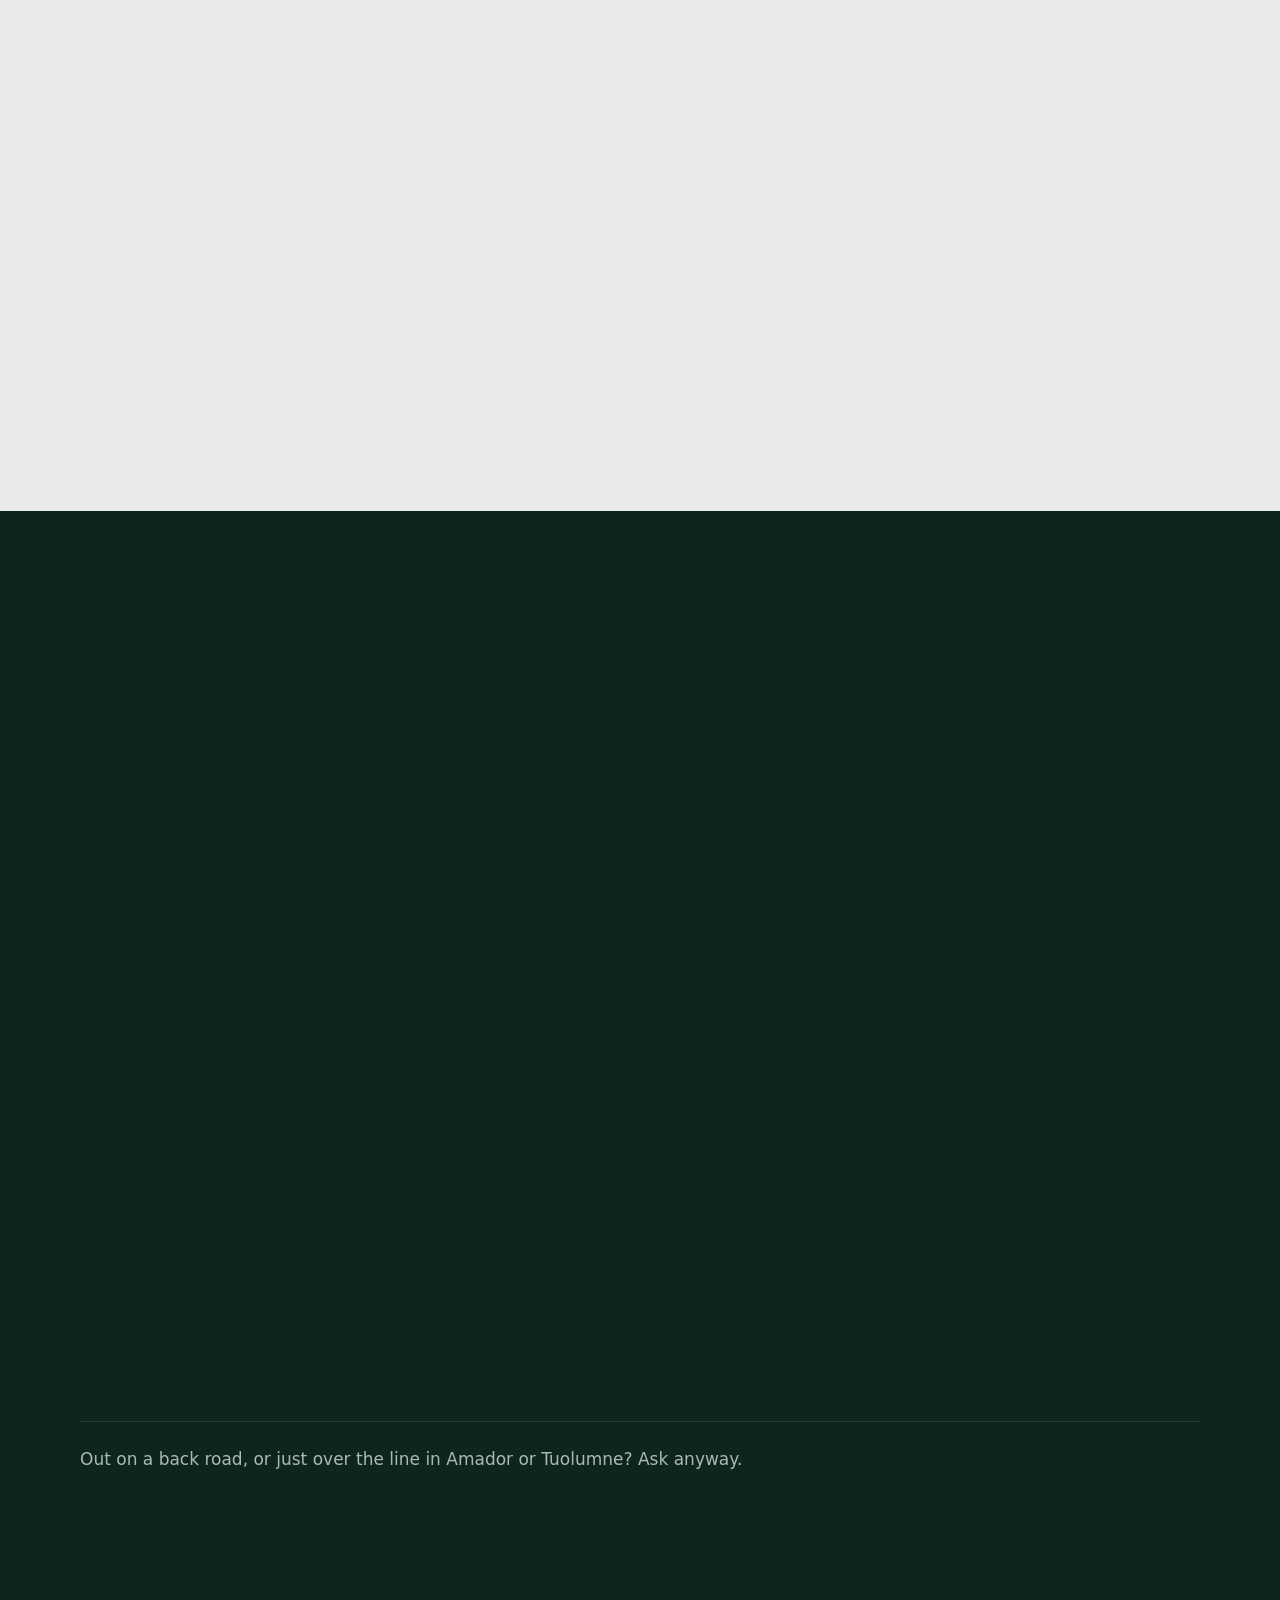
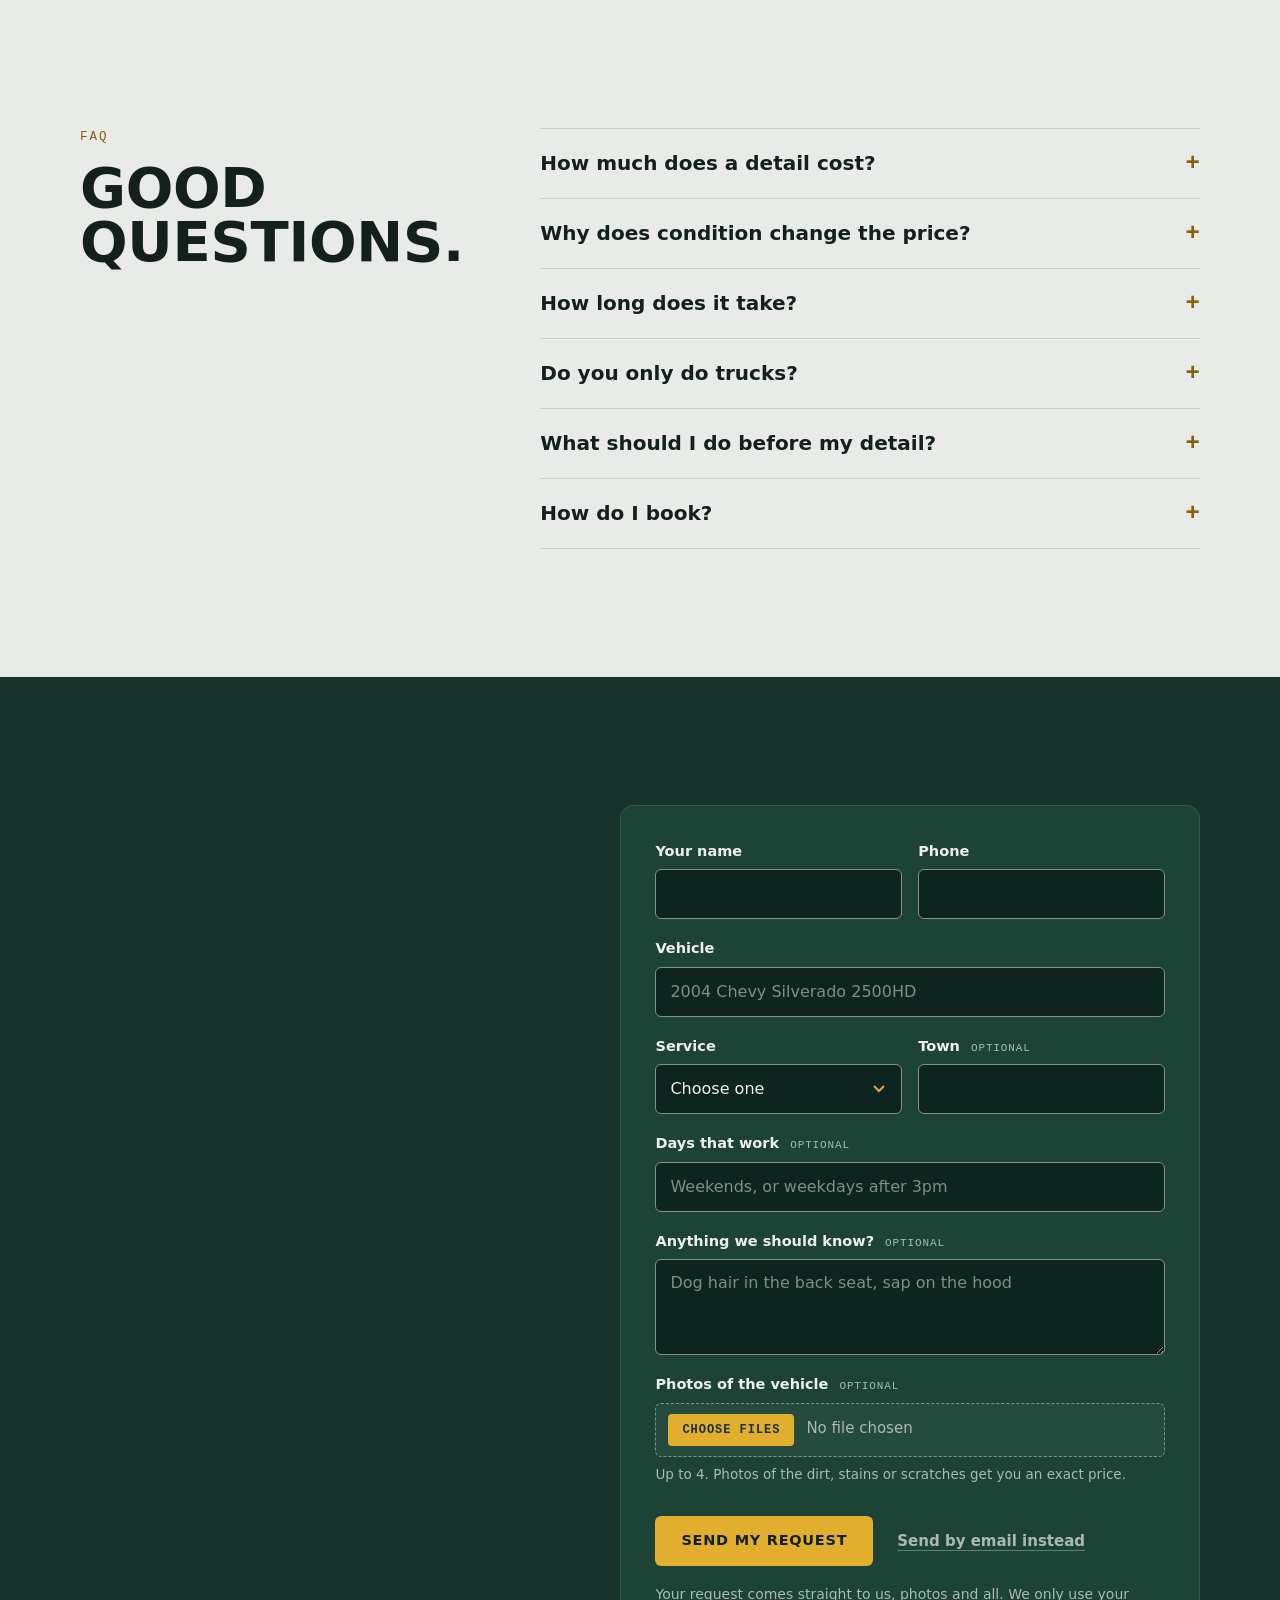
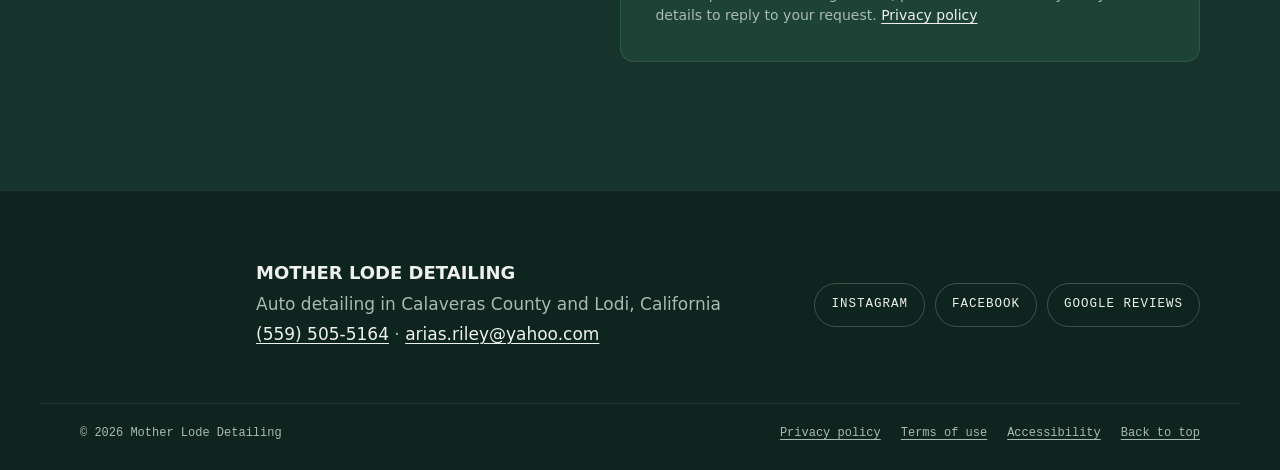
==== commit 16fd79ed: "Fix site audit issues: meta tags, image sizes, llms.txt - Shorten the homepage title (58 chars) and " ====
--- a/index.html
+++ b/index.html
@@ -5,8 +5,8 @@
 <meta name="viewport" content="width=device-width, initial-scale=1">
 <meta http-equiv="Content-Security-Policy" content="default-src 'none'; script-src 'self' 'sha256-Du+OJKJSbdUgz5nrHeWWINvez6XKDDU/tyj/5c2uvwo='; style-src 'self' https://fonts.googleapis.com; font-src https://fonts.gstatic.com; img-src 'self' data:; connect-src 'self'; media-src 'self'; base-uri 'none'; form-action 'none'; object-src 'none'">
 <meta name="referrer" content="strict-origin-when-cross-origin">
-<title>Mother Lode Detailing | Auto Detailing in Calaveras County &amp; Lodi</title>
-<meta name="description" content="Interior and exterior detailing, paint correction, and ceramic coatings for sedans, trucks, and SUVs in Calaveras County and Lodi, CA. Exterior from $80. Call or text (559) 505-5164.">
+<title>Mother Lode Detailing | Auto Detailing in Calaveras &amp; Lodi</title>
+<meta name="description" content="Detailing, paint correction, and ceramic coatings for sedans, trucks, and SUVs in Calaveras County and Lodi, CA. Exterior from $80. Call (559) 505-5164.">
 <meta name="theme-color" content="#0E241E">
 <link rel="canonical" href="https://motherlodedetailing.com/">
 <meta property="og:type" content="website">
@@ -14,6 +14,7 @@
 <meta property="og:title" content="Mother Lode Detailing">
 <meta property="og:description" content="Auto detailing, paint correction, and ceramic coatings in Calaveras County and Lodi, CA.">
 <meta property="og:image" content="https://motherlodedetailing.com/assets/logo-1120.png">
+<meta name="twitter:card" content="summary_large_image">
 <script type="application/ld+json">
 {
   "@context": "https://schema.org",
@@ -63,10 +64,7 @@
 
 <header class="hero" id="top">
   <div class="hero-paint" aria-hidden="true"></div>
-  <picture>
-    <source type="image/webp" srcset="assets/logo-640.webp 640w, assets/logo-1120.webp 1120w" sizes="(max-width: 860px) 86vw, 42vw">
-    <img class="hero-decal" src="assets/logo-1120.png" srcset="assets/logo-640.png 640w, assets/logo-1120.png 1120w" sizes="(max-width: 860px) 86vw, 42vw" width="1120" height="926" fetchpriority="high" alt="Mother Lode Detailing logo: a green and white Ford pickup beside an ore cart full of gold, under a Calaveras County sign">
-  </picture>
+  <img class="hero-decal" src="assets/logo-1120.webp" srcset="assets/logo-640.webp 640w, assets/logo-1120.webp 1120w" sizes="(max-width: 860px) 86vw, 42vw" width="1120" height="926" fetchpriority="high" alt="Mother Lode Detailing logo: a green and white Ford pickup beside an ore cart full of gold, under a Calaveras County sign">
   <canvas class="dust" aria-hidden="true"></canvas>
   <div class="wrap hero-inner">
     <div class="hero-copy">
@@ -102,7 +100,7 @@
       <div class="gallery reveal" role="region" aria-label="Recent work photos and videos" tabindex="0">
         <figure class="shot photo">
           <div class="frame">
-            <img src="assets/work-foam.jpg" width="900" height="1200" loading="lazy" alt="Chevy Silverado 2500HD covered in thick white foam during a pre-wash">
+            <img src="assets/work-foam.jpg" width="720" height="960" loading="lazy" alt="Chevy Silverado 2500HD covered in thick white foam during a pre-wash">
             <span class="tag">During</span>
           </div>
           <figcaption>Silverado 2500HD, foam pre-wash</figcaption>
@@ -118,7 +116,7 @@
         </figure>
         <figure class="shot photo">
           <div class="frame">
-            <img src="assets/work-f250.jpg" width="900" height="1200" loading="lazy" alt="White Ford F-250 Super Duty with clean, glossy paint">
+            <img src="assets/work-f250.jpg" width="720" height="960" loading="lazy" alt="White Ford F-250 Super Duty with clean, glossy paint">
             <span class="tag">After</span>
           </div>
           <figcaption>Ford F-250 Super Duty</figcaption>
@@ -134,7 +132,7 @@
         </figure>
         <figure class="shot photo">
           <div class="frame">
-            <img src="assets/work-f150.jpg" width="900" height="1200" loading="lazy" alt="Silver Ford F-150 with clean paint and wheels">
+            <img src="assets/work-f150.jpg" width="720" height="960" loading="lazy" alt="Silver Ford F-150 with clean paint and wheels">
             <span class="tag">After</span>
           </div>
           <figcaption>Ford F-150</figcaption>
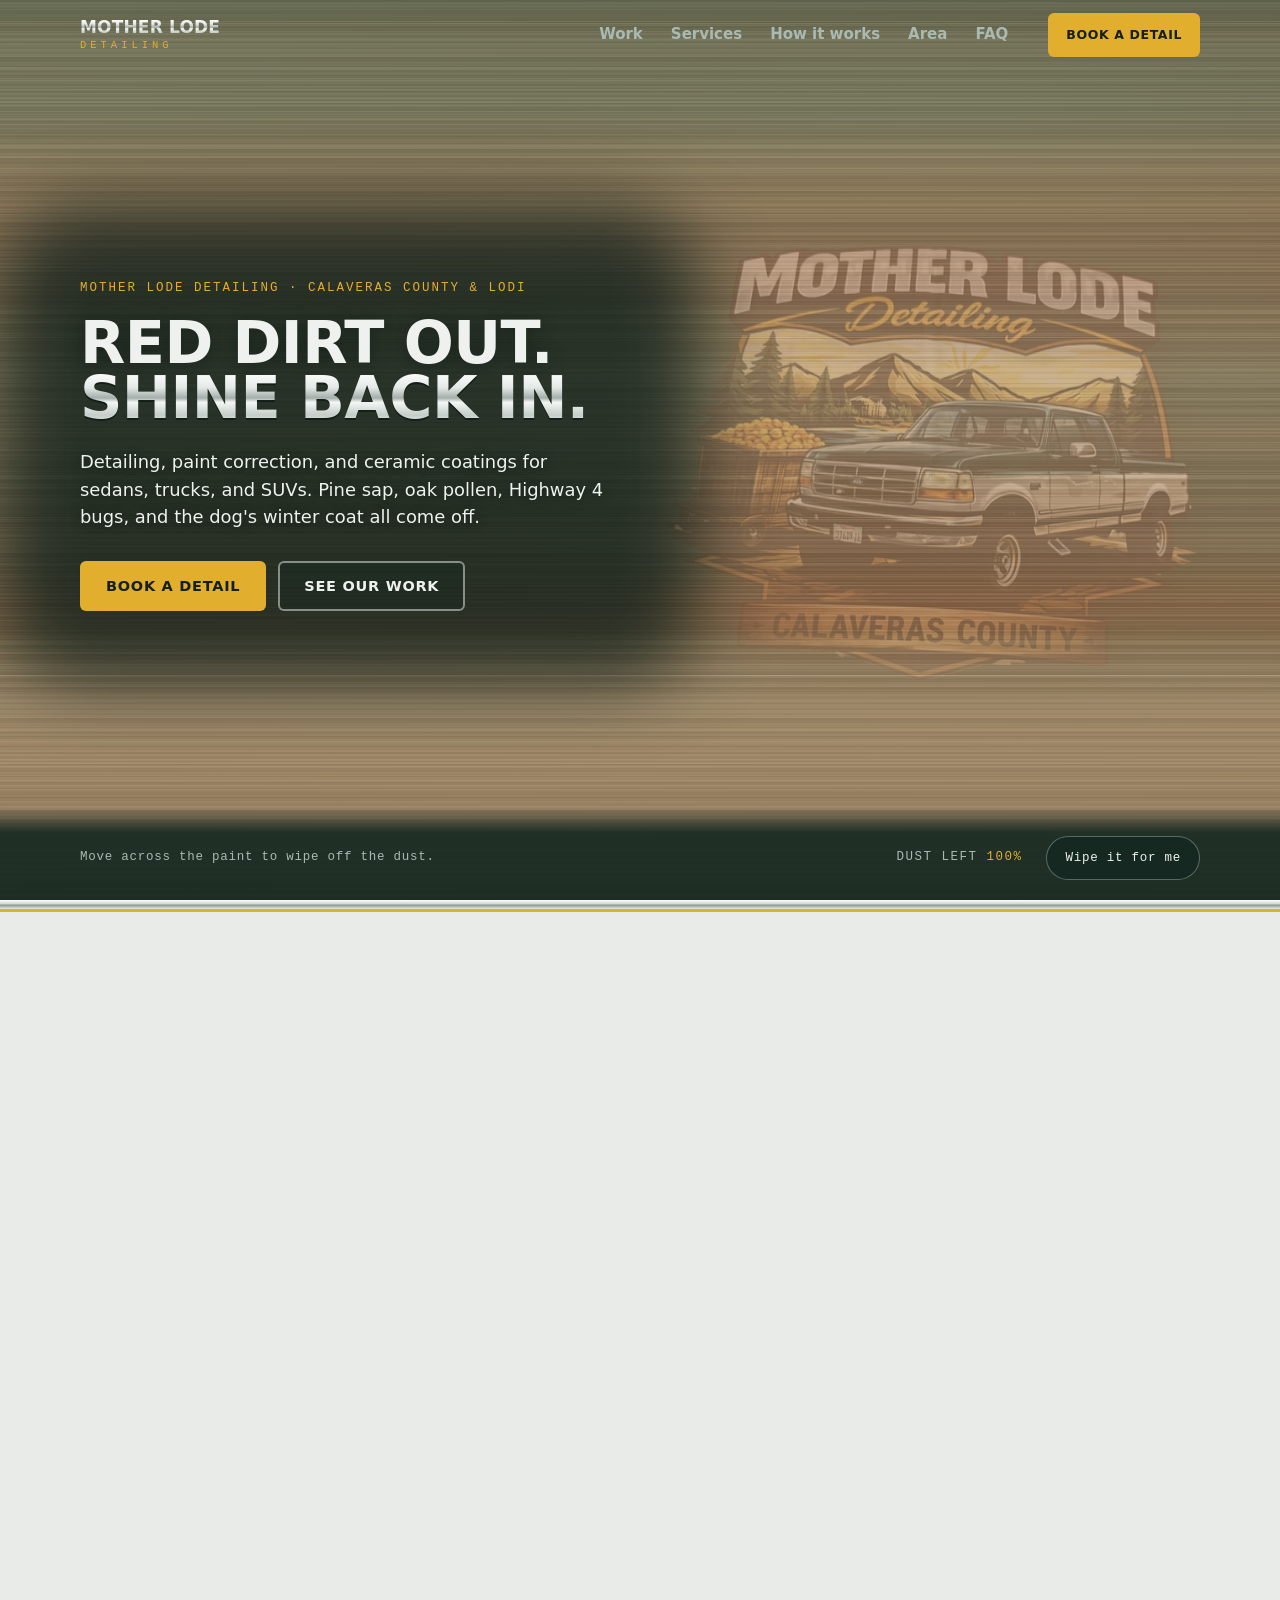
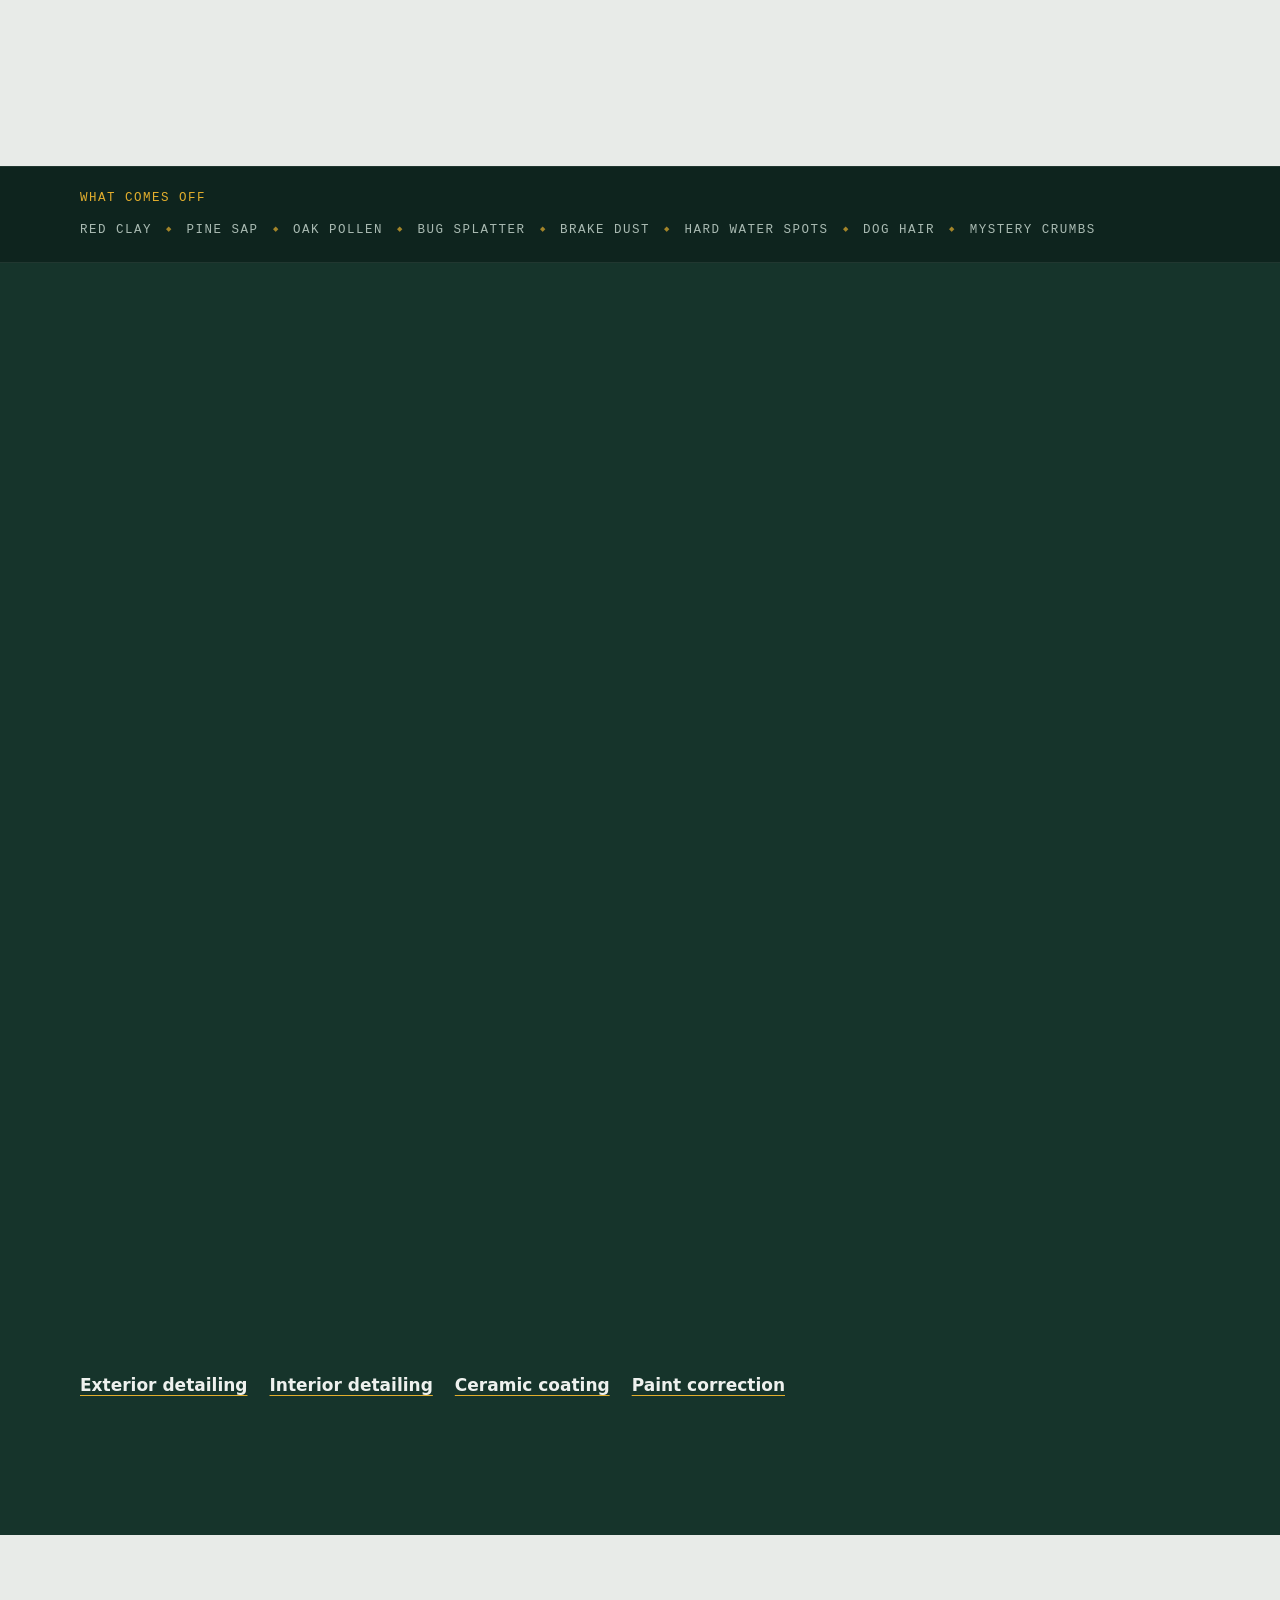
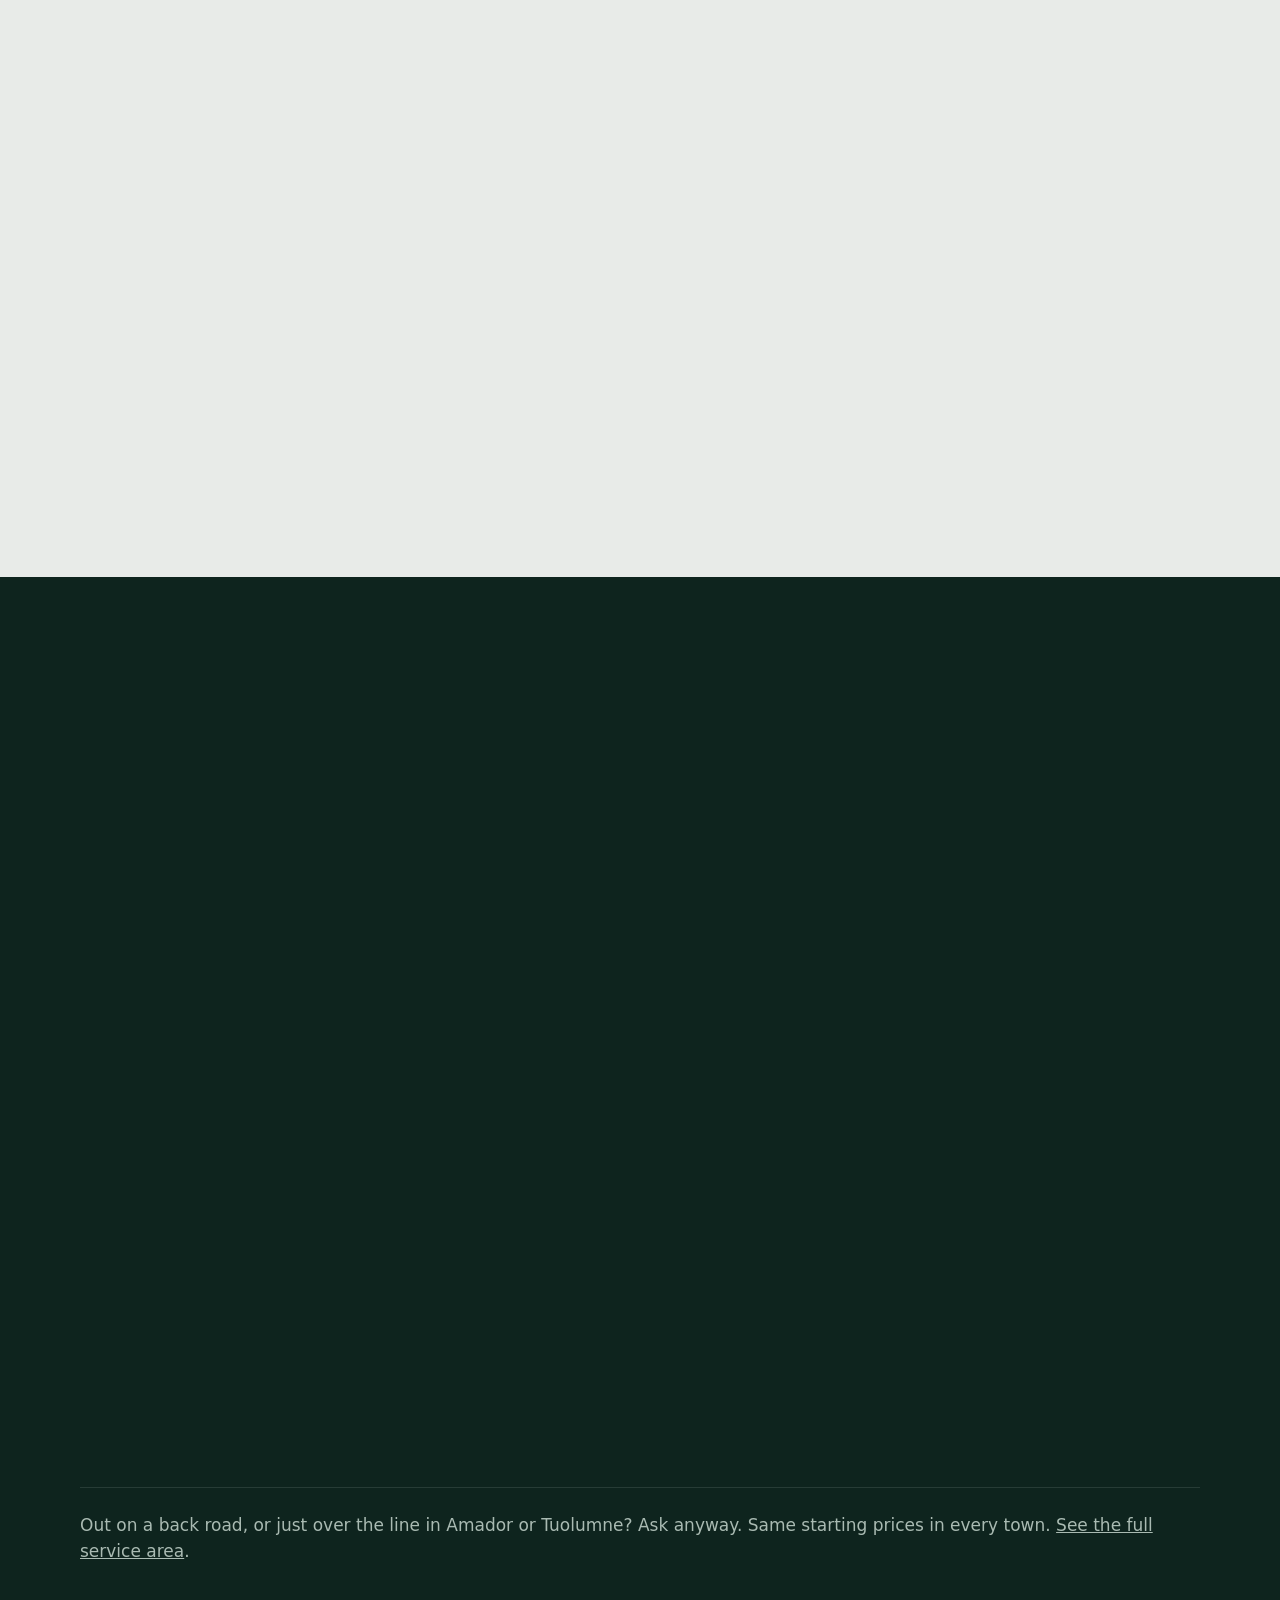
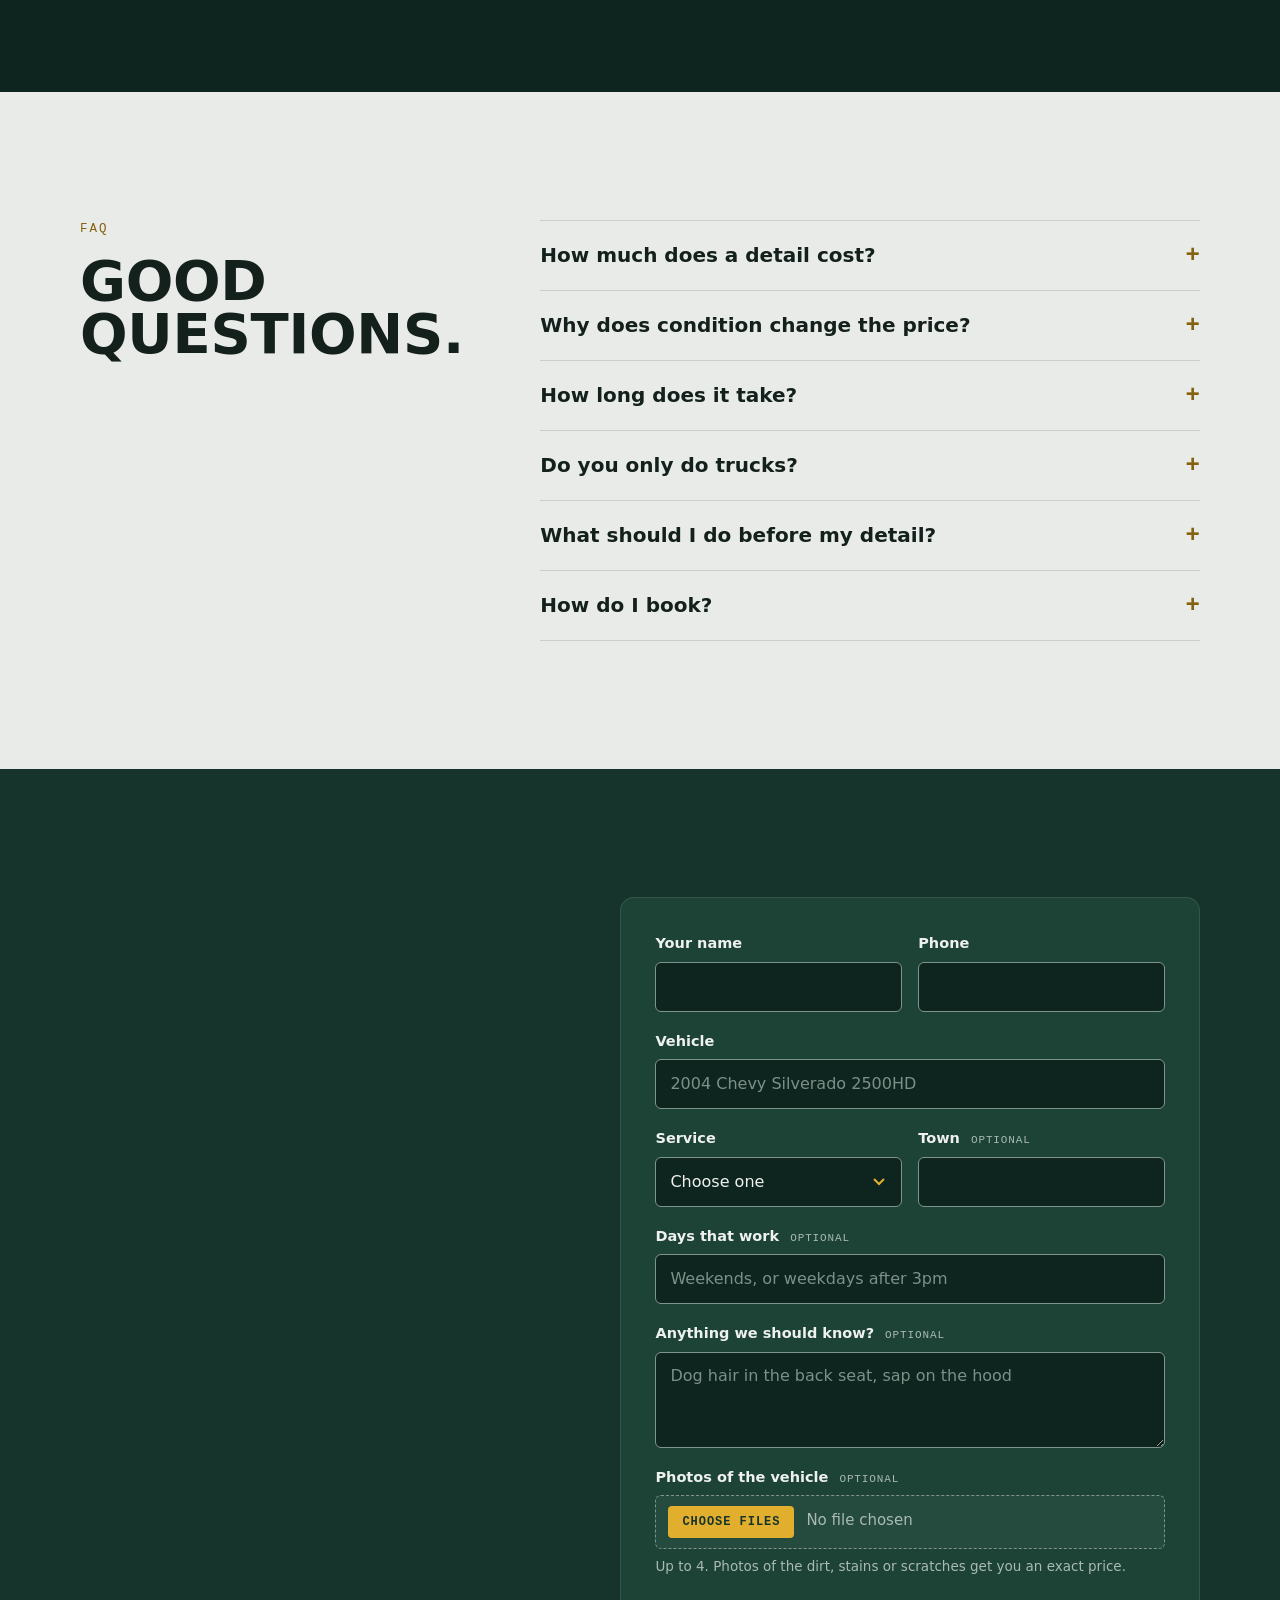
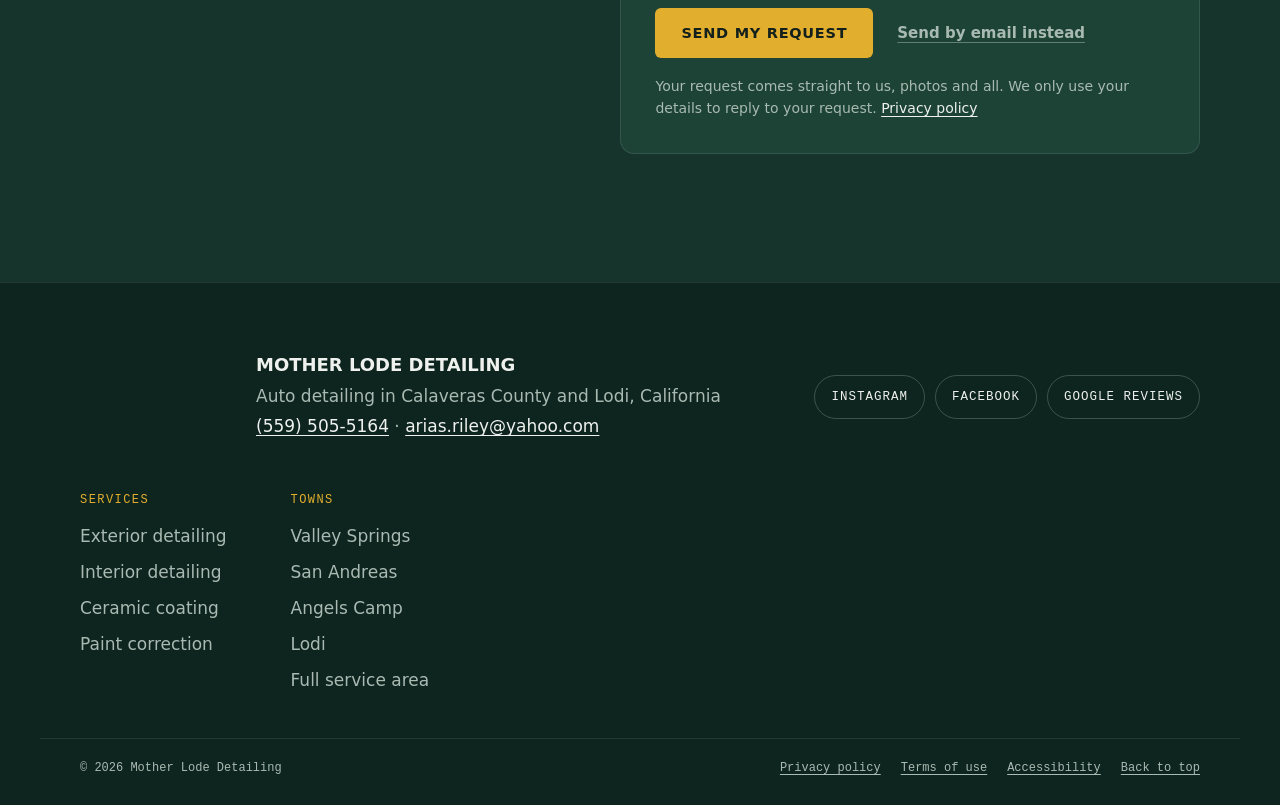
==== commit 5b6efa73: "Add service and town pages - Service pages: exterior detailing, interior detailing, ceramic coating," ====
--- a/index.html
+++ b/index.html
@@ -231,6 +231,12 @@
           <li>Odor treatment</li>
         </ul>
       </div>
+      <ul class="svc-links" aria-label="More about each service">
+        <li><a href="exterior-detailing.html">Exterior detailing</a></li>
+        <li><a href="interior-detailing.html">Interior detailing</a></li>
+        <li><a href="ceramic-coating.html">Ceramic coating</a></li>
+        <li><a href="paint-correction.html">Paint correction</a></li>
+      </ul>
     </div>
   </section>
 
@@ -287,22 +293,22 @@
         <div class="route">
           <p class="route-name">Highway 49</p>
           <ul>
-            <li>Angels Camp</li>
-            <li>San Andreas</li>
+            <li><a href="angels-camp.html">Angels Camp</a></li>
+            <li><a href="san-andreas.html">San Andreas</a></li>
             <li>Mokelumne Hill</li>
           </ul>
         </div>
         <div class="route">
           <p class="route-name">Highways 12 and 26</p>
           <ul>
-            <li>Lodi</li>
-            <li>Valley Springs</li>
+            <li><a href="lodi.html">Lodi</a></li>
+            <li><a href="valley-springs.html">Valley Springs</a></li>
             <li>Glencoe</li>
             <li>West Point</li>
           </ul>
         </div>
       </div>
-      <p class="area-note">Out on a back road, or just over the line in Amador or Tuolumne? Ask anyway.</p>
+      <p class="area-note">Out on a back road, or just over the line in Amador or Tuolumne? Ask anyway. Same starting prices in every town. <a href="service-area.html">See the full service area</a>.</p>
     </div>
   </section>
 
@@ -440,6 +446,10 @@
     </div>
     <ul class="social" aria-label="Social media" hidden></ul>
   </div>
+  <nav class="wrap footer-nav" aria-label="Services and towns">
+    <div><p>Services</p><ul><li><a href="exterior-detailing.html">Exterior detailing</a></li><li><a href="interior-detailing.html">Interior detailing</a></li><li><a href="ceramic-coating.html">Ceramic coating</a></li><li><a href="paint-correction.html">Paint correction</a></li></ul></div>
+    <div><p>Towns</p><ul><li><a href="valley-springs.html">Valley Springs</a></li><li><a href="san-andreas.html">San Andreas</a></li><li><a href="angels-camp.html">Angels Camp</a></li><li><a href="lodi.html">Lodi</a></li><li><a href="service-area.html">Full service area</a></li></ul></div>
+  </nav>
   <div class="wrap footer-fine">
     <p>© <span class="year">2026</span> Mother Lode Detailing</p>
     <ul class="legal-links">
--- a/assets/styles.css
+++ b/assets/styles.css
@@ -146,8 +146,6 @@
   from { transform: translateX(-60%); opacity: 1; }
   to { transform: translateX(60%); opacity: 1; }
 }
-/* The WebP <picture> wrapper stays out of layout, so the logo is still the hero's direct child. */
-.hero picture { display: contents; }
 .hero-decal {
   position: absolute; z-index: 1;
   top: 50%; right: max(var(--gutter), calc((100% - var(--wrap)) / 2 + var(--gutter)));
@@ -630,6 +628,81 @@
 .legal th { background: var(--chrome-raised); font-weight: 700; }
 .footer-fine a { display: inline-flex; align-items: center; min-height: 44px; margin-block: -14px; text-underline-offset: 3px; }
 
+/* Service and town pages */
+.page-bar .nav-links a[aria-current="page"] { color: var(--on-pine); }
+.page-hero {
+  background: var(--pine);
+  padding-block: clamp(36px, 6vw, 64px) clamp(64px, 9vw, 112px);
+  border-bottom: 1px solid rgba(169, 186, 178, .12);
+}
+.crumbs ol { display: flex; flex-wrap: wrap; gap: 4px 0; margin: 0 0 clamp(32px, 5vw, 56px); padding: 0; list-style: none; font-family: var(--mono); font-size: 12px; letter-spacing: .06em; color: var(--on-pine-2); }
+.crumbs li + li::before { content: "/"; margin: 0 10px; color: rgba(169, 186, 178, .5); }
+.crumbs a { color: var(--on-pine-2); text-underline-offset: 3px; display: inline-flex; align-items: center; min-height: 32px; }
+.crumbs a:hover { color: var(--on-pine); }
+.crumbs [aria-current] { display: inline-flex; align-items: center; min-height: 32px; color: var(--on-pine); }
+.page-hero .soon { display: inline-block; margin-bottom: 16px; }
+.page-hero h1 {
+  margin: 14px 0 22px;
+  font-weight: 900; font-stretch: 125%; text-transform: uppercase;
+  font-size: clamp(36px, 8vw, 84px); line-height: .9; letter-spacing: -.01em; overflow-wrap: break-word;
+}
+.page-hero h1 span { display: block; }
+.page-hero h1 span:first-child { background: var(--chrome-grad); -webkit-background-clip: text; background-clip: text; color: transparent; }
+.page-hero .h1-sub { margin-top: .35em; font-size: .4em; font-stretch: 112%; letter-spacing: .01em; color: var(--gold); }
+.page-hero .lede { color: var(--on-pine-2); text-shadow: none; max-width: 58ch; }
+
+.split { display: grid; grid-template-columns: 1fr 1.1fr; gap: clamp(28px, 6vw, 80px); align-items: start; }
+.split .sec-head { margin-bottom: 0; }
+.included { margin: 0; padding: 0; list-style: none; border-top: 1px solid var(--steel); }
+.included li { display: grid; gap: 4px; padding: 20px 0; border-bottom: 1px solid var(--steel); }
+.included b { font-weight: 800; font-stretch: 112%; font-size: 21px; line-height: 1.2; }
+.included span { color: var(--ink-2); }
+
+.prose { max-width: 66ch; }
+.prose p { margin: 0 0 18px; font-size: 18px; }
+.prose p:last-child { margin-bottom: 0; }
+.silver .prose p { color: var(--ink); }
+.prose a { color: inherit; font-weight: 700; text-decoration-color: var(--gold); text-decoration-thickness: 2px; text-underline-offset: 4px; }
+.silver .prose a { text-decoration-color: var(--gold-deep); }
+
+.page-photos { display: grid; grid-template-columns: repeat(2, minmax(0, 1fr)); gap: 14px; max-width: 560px; margin-top: 40px; }
+.page-photos .shot.photo { width: auto; }
+
+.price-solo { display: grid; max-width: 760px; }
+.price-solo.with-side { grid-template-columns: 1.4fr 1fr; gap: 18px; max-width: none; align-items: start; }
+.price-solo .price-card { grid-row: auto; }
+.price-side { display: grid; gap: 18px; }
+.price-side .card .for { margin-bottom: 18px; }
+
+.link-grid { display: grid; grid-template-columns: repeat(auto-fit, minmax(min(100%, 250px), 1fr)); gap: 18px; }
+.link-grid .card h3 { font-size: 22px; }
+
+.town-head { margin: 14px 0 12px; font-weight: 900; font-stretch: 125%; text-transform: uppercase; font-size: clamp(32px, 5vw, 52px); line-height: 1; }
+.town-links { display: flex; flex-wrap: wrap; gap: 12px; margin: 0; padding: 0; list-style: none; }
+.town-links a {
+  display: inline-flex; align-items: center; min-height: 48px; padding: 0 20px;
+  border: 1px solid rgba(226, 174, 45, .5); border-radius: 999px;
+  font-weight: 700; font-stretch: 105%; font-size: 17px; color: var(--on-pine); text-decoration: none;
+  transition: border-color .2s, background-color .2s;
+}
+.town-links a:hover { border-color: var(--gold); background: rgba(226, 174, 45, .1); }
+.route a { color: inherit; text-decoration-color: rgba(226, 174, 45, .7); text-decoration-thickness: 2px; text-underline-offset: 5px; }
+.route a:hover { color: var(--gold); }
+.svc-links { display: flex; flex-wrap: wrap; align-items: center; gap: 4px 22px; margin: 22px 0 0; padding: 0; list-style: none; }
+.svc-links a { display: inline-flex; align-items: center; min-height: 44px; color: var(--on-pine); font-weight: 600; text-decoration-color: var(--gold); text-underline-offset: 4px; }
+.book-copy .btn { margin-top: 4px; }
+
+.footer-nav { display: flex; flex-wrap: wrap; gap: 28px 64px; margin-top: 36px; }
+.footer-nav p { margin: 0 0 8px; font-family: var(--mono); font-size: 12px; letter-spacing: .12em; text-transform: uppercase; color: var(--gold); }
+.footer-nav ul { display: grid; gap: 0; margin: 0; padding: 0; list-style: none; }
+.footer-nav a { display: inline-flex; align-items: center; min-height: 36px; color: var(--on-pine-2); text-decoration: none; }
+.footer-nav a:hover { color: var(--on-pine); text-decoration: underline; text-underline-offset: 3px; }
+
+@media (max-width: 900px) {
+  .split, .price-solo.with-side { grid-template-columns: 1fr; }
+  .price-solo.with-side { max-width: 620px; }
+}
+
 @media (prefers-reduced-motion: reduce) {
   html { scroll-behavior: auto; }
   *, *::before, *::after { animation-duration: .01ms !important; animation-iteration-count: 1 !important; transition-duration: .01ms !important; transition-delay: 0s !important; }
